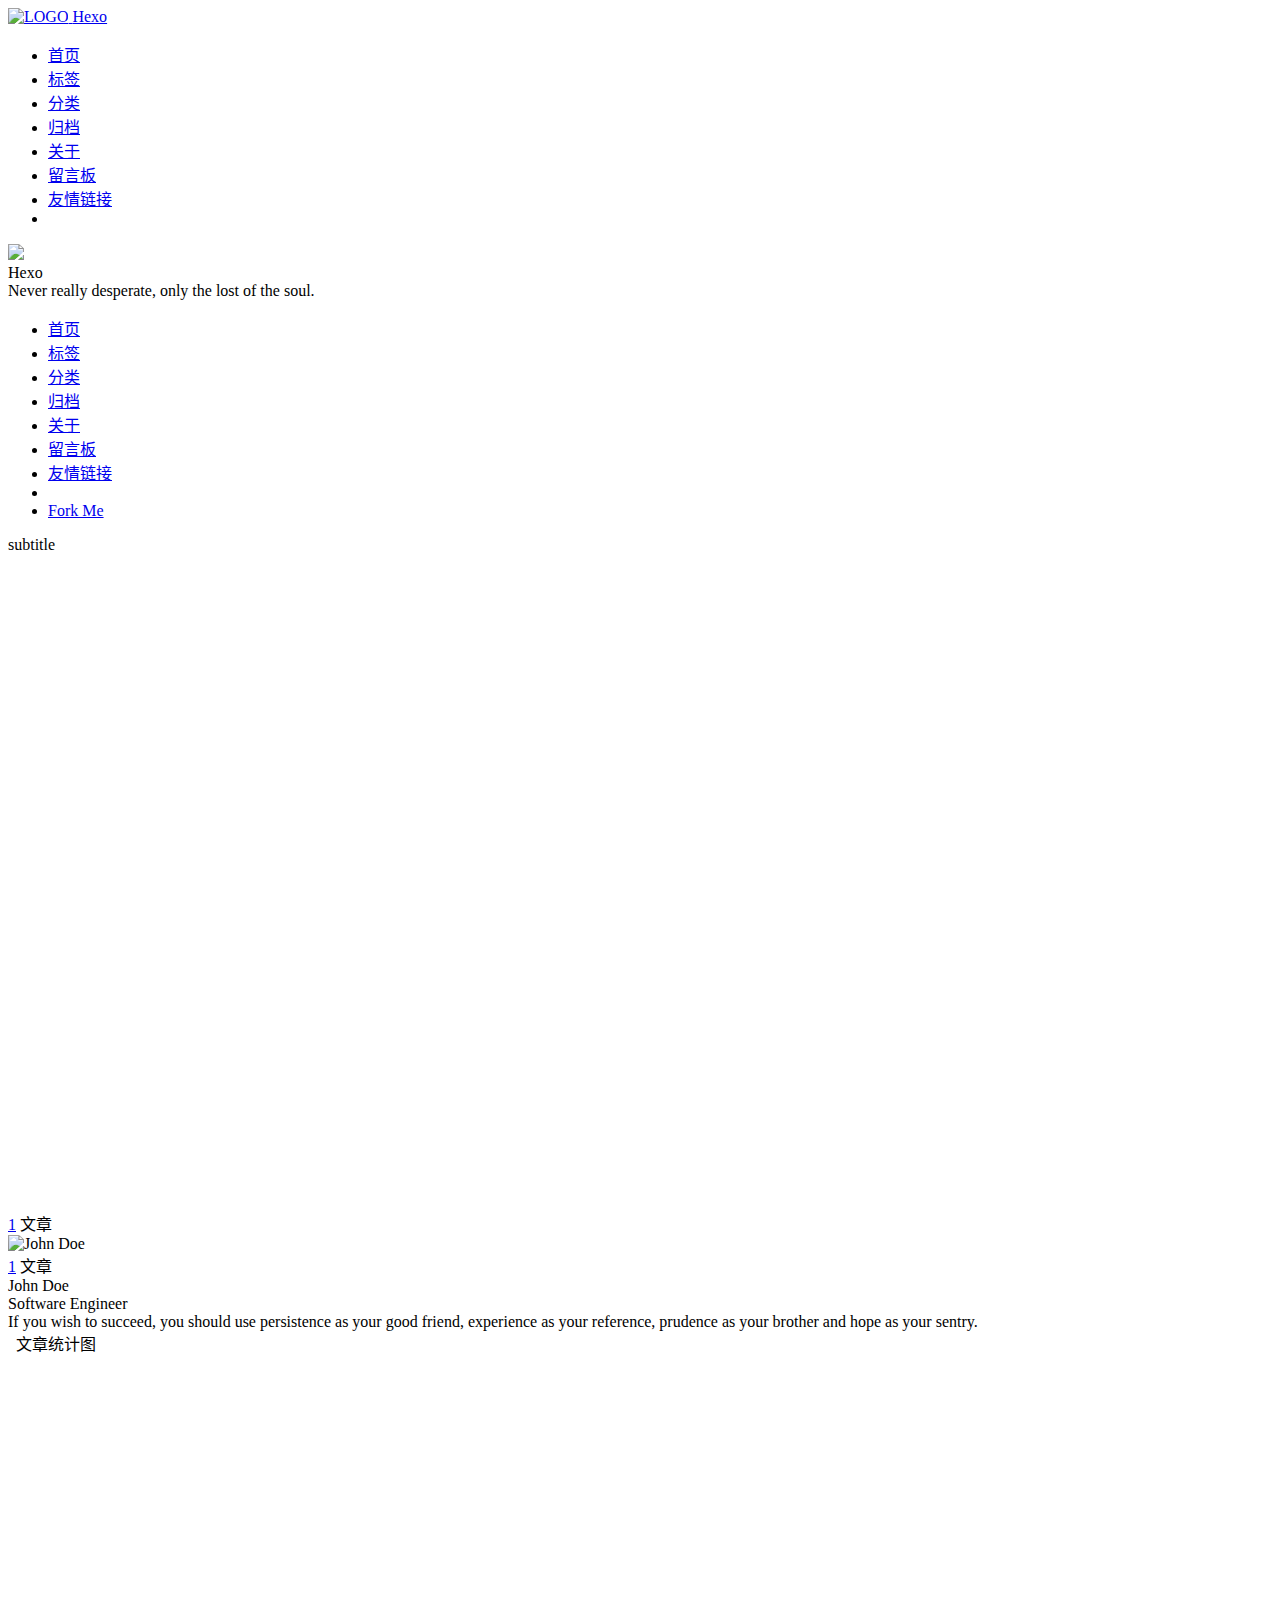
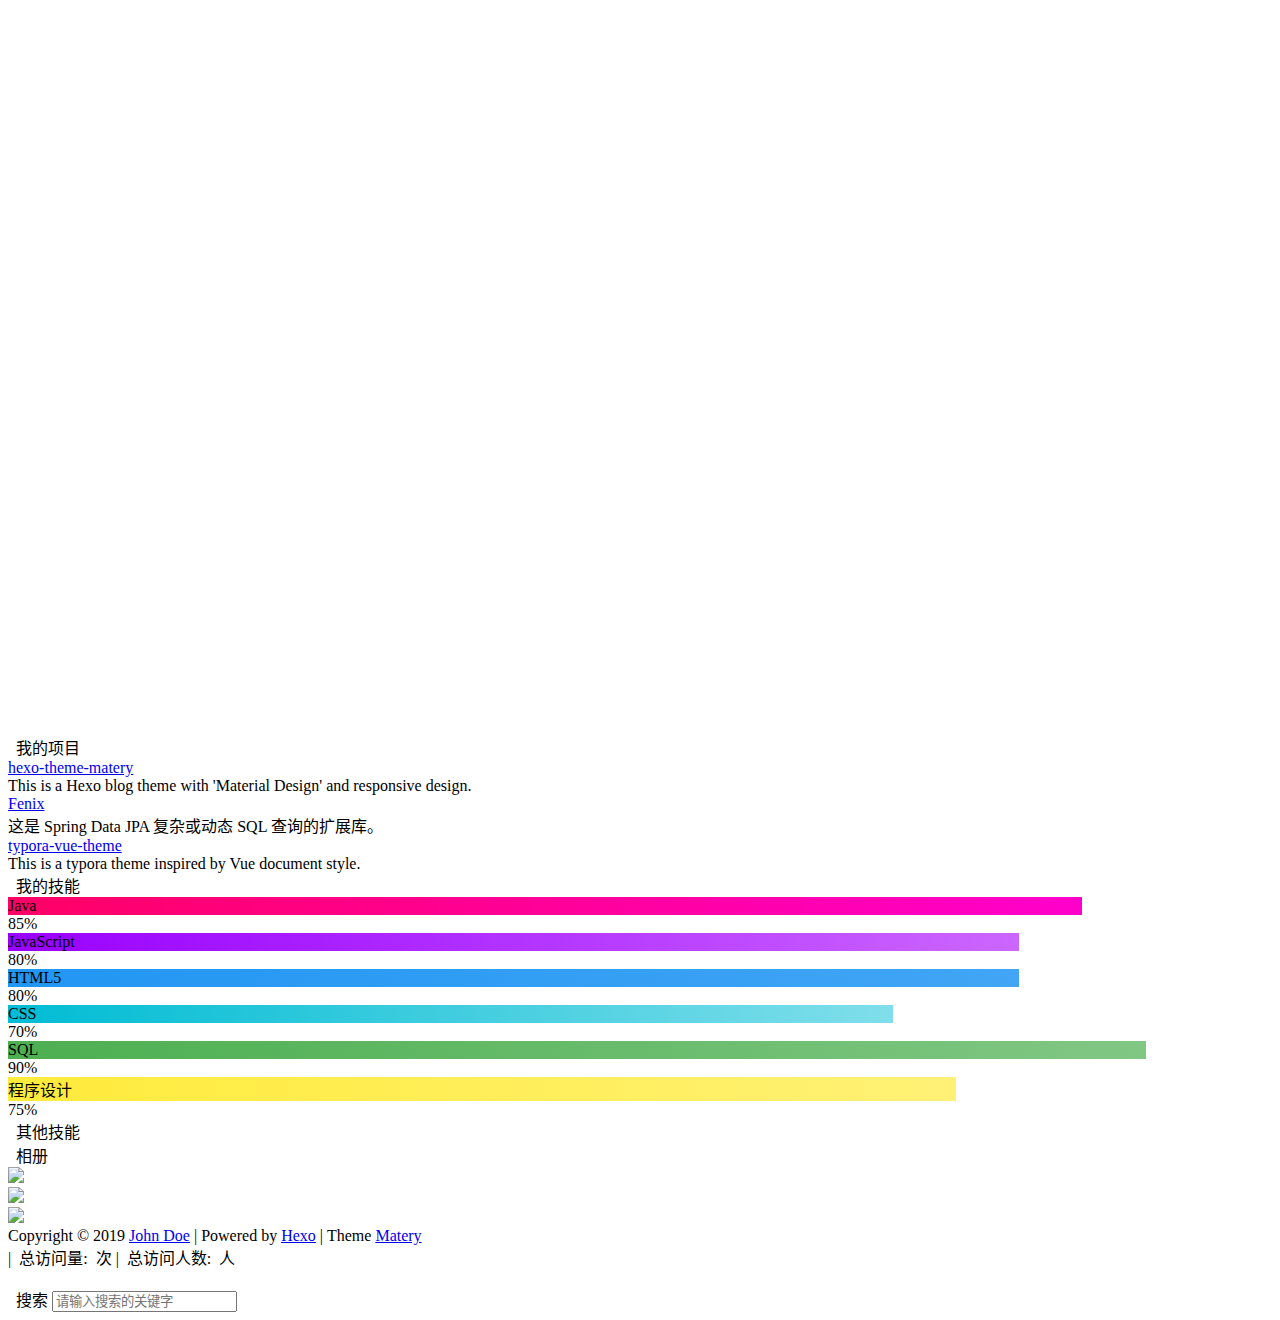
==== about/index.html @ 070dc9ac "站点更新:2020-08-10 20:47:43" ====
<!DOCTYPE HTML>
<html lang="zh-CN">


<head>
    <meta charset="utf-8">
    <meta name="keywords" content="关于, Hexo">
    <meta name="description" content="">
    <meta http-equiv="X-UA-Compatible" content="IE=edge">
    <meta name="viewport" content="width=device-width, initial-scale=1.0, user-scalable=no">
    <meta name="renderer" content="webkit|ie-stand|ie-comp">
    <meta name="mobile-web-app-capable" content="yes">
    <meta name="format-detection" content="telephone=no">
    <meta name="apple-mobile-web-app-capable" content="yes">
    <meta name="apple-mobile-web-app-status-bar-style" content="black-translucent">
    <!-- Global site tag (gtag.js) - Google Analytics -->


    <title>关于 | Hexo</title>
    <link rel="icon" type="image/png" href="/favicon.png">

    <link rel="stylesheet" type="text/css" href="/libs/awesome/css/all.css">
    <link rel="stylesheet" type="text/css" href="/libs/materialize/materialize.min.css">
    <link rel="stylesheet" type="text/css" href="/libs/aos/aos.css">
    <link rel="stylesheet" type="text/css" href="/libs/animate/animate.min.css">
    <link rel="stylesheet" type="text/css" href="/libs/lightGallery/css/lightgallery.min.css">
    <link rel="stylesheet" type="text/css" href="/css/matery.css">
    <link rel="stylesheet" type="text/css" href="/css/my.css">

    <script src="/libs/jquery/jquery.min.js"></script>

<meta name="generator" content="Hexo 5.0.0"></head>


<body>
    <header class="navbar-fixed">
    <nav id="headNav" class="bg-color nav-transparent">
        <div id="navContainer" class="nav-wrapper container">
            <div class="brand-logo">
                <a href="/" class="waves-effect waves-light">
                    
                    <img src="/medias/logo.png" class="logo-img" alt="LOGO">
                    
                    <span class="logo-span">Hexo</span>
                </a>
            </div>
            

<a href="#" data-target="mobile-nav" class="sidenav-trigger button-collapse"><i class="fas fa-bars"></i></a>
<ul class="right nav-menu">
  
  <li class="hide-on-med-and-down nav-item">
    
    <a href="/" class="waves-effect waves-light">
      
      <i class="fas fa-home" style="zoom: 0.6;"></i>
      
      <span>首页</span>
    </a>
    
  </li>
  
  <li class="hide-on-med-and-down nav-item">
    
    <a href="/tags" class="waves-effect waves-light">
      
      <i class="fas fa-tags" style="zoom: 0.6;"></i>
      
      <span>标签</span>
    </a>
    
  </li>
  
  <li class="hide-on-med-and-down nav-item">
    
    <a href="/categories" class="waves-effect waves-light">
      
      <i class="fas fa-bookmark" style="zoom: 0.6;"></i>
      
      <span>分类</span>
    </a>
    
  </li>
  
  <li class="hide-on-med-and-down nav-item">
    
    <a href="/archives" class="waves-effect waves-light">
      
      <i class="fas fa-archive" style="zoom: 0.6;"></i>
      
      <span>归档</span>
    </a>
    
  </li>
  
  <li class="hide-on-med-and-down nav-item">
    
    <a href="/about" class="waves-effect waves-light">
      
      <i class="fas fa-user-circle" style="zoom: 0.6;"></i>
      
      <span>关于</span>
    </a>
    
  </li>
  
  <li class="hide-on-med-and-down nav-item">
    
    <a href="/contact" class="waves-effect waves-light">
      
      <i class="fas fa-comments" style="zoom: 0.6;"></i>
      
      <span>留言板</span>
    </a>
    
  </li>
  
  <li class="hide-on-med-and-down nav-item">
    
    <a href="/friends" class="waves-effect waves-light">
      
      <i class="fas fa-address-book" style="zoom: 0.6;"></i>
      
      <span>友情链接</span>
    </a>
    
  </li>
  
  <li>
    <a href="#searchModal" class="modal-trigger waves-effect waves-light">
      <i id="searchIcon" class="fas fa-search" title="搜索" style="zoom: 0.85;"></i>
    </a>
  </li>
</ul>


<div id="mobile-nav" class="side-nav sidenav">

    <div class="mobile-head bg-color">
        
        <img src="/medias/logo.png" class="logo-img circle responsive-img">
        
        <div class="logo-name">Hexo</div>
        <div class="logo-desc">
            
            Never really desperate, only the lost of the soul.
            
        </div>
    </div>

    

    <ul class="menu-list mobile-menu-list">
        
        <li class="m-nav-item">
	  
		<a href="/" class="waves-effect waves-light">
			
			    <i class="fa-fw fas fa-home"></i>
			
			首页
		</a>
          
        </li>
        
        <li class="m-nav-item">
	  
		<a href="/tags" class="waves-effect waves-light">
			
			    <i class="fa-fw fas fa-tags"></i>
			
			标签
		</a>
          
        </li>
        
        <li class="m-nav-item">
	  
		<a href="/categories" class="waves-effect waves-light">
			
			    <i class="fa-fw fas fa-bookmark"></i>
			
			分类
		</a>
          
        </li>
        
        <li class="m-nav-item">
	  
		<a href="/archives" class="waves-effect waves-light">
			
			    <i class="fa-fw fas fa-archive"></i>
			
			归档
		</a>
          
        </li>
        
        <li class="m-nav-item">
	  
		<a href="/about" class="waves-effect waves-light">
			
			    <i class="fa-fw fas fa-user-circle"></i>
			
			关于
		</a>
          
        </li>
        
        <li class="m-nav-item">
	  
		<a href="/contact" class="waves-effect waves-light">
			
			    <i class="fa-fw fas fa-comments"></i>
			
			留言板
		</a>
          
        </li>
        
        <li class="m-nav-item">
	  
		<a href="/friends" class="waves-effect waves-light">
			
			    <i class="fa-fw fas fa-address-book"></i>
			
			友情链接
		</a>
          
        </li>
        
        
        <li><div class="divider"></div></li>
        <li>
            <a href="https://github.com/blinkfox/hexo-theme-matery" class="waves-effect waves-light" target="_blank">
                <i class="fab fa-github-square fa-fw"></i>Fork Me
            </a>
        </li>
        
    </ul>
</div>


        </div>

        
            <style>
    .nav-transparent .github-corner {
        display: none !important;
    }

    .github-corner {
        position: absolute;
        z-index: 10;
        top: 0;
        right: 0;
        border: 0;
        transform: scale(1.1);
    }

    .github-corner svg {
        color: #0f9d58;
        fill: #fff;
        height: 64px;
        width: 64px;
    }

    .github-corner:hover .octo-arm {
        animation: a 0.56s ease-in-out;
    }

    .github-corner .octo-arm {
        animation: none;
    }

    @keyframes a {
        0%,
        to {
            transform: rotate(0);
        }
        20%,
        60% {
            transform: rotate(-25deg);
        }
        40%,
        80% {
            transform: rotate(10deg);
        }
    }
</style>

<a href="https://github.com/blinkfox/hexo-theme-matery" class="github-corner tooltipped hide-on-med-and-down" target="_blank"
   data-tooltip="Fork Me" data-position="left" data-delay="50">
    <svg viewBox="0 0 250 250" aria-hidden="true">
        <path d="M0,0 L115,115 L130,115 L142,142 L250,250 L250,0 Z"></path>
        <path d="M128.3,109.0 C113.8,99.7 119.0,89.6 119.0,89.6 C122.0,82.7 120.5,78.6 120.5,78.6 C119.2,72.0 123.4,76.3 123.4,76.3 C127.3,80.9 125.5,87.3 125.5,87.3 C122.9,97.6 130.6,101.9 134.4,103.2"
              fill="currentColor" style="transform-origin: 130px 106px;" class="octo-arm"></path>
        <path d="M115.0,115.0 C114.9,115.1 118.7,116.5 119.8,115.4 L133.7,101.6 C136.9,99.2 139.9,98.4 142.2,98.6 C133.8,88.0 127.5,74.4 143.8,58.0 C148.5,53.4 154.0,51.2 159.7,51.0 C160.3,49.4 163.2,43.6 171.4,40.1 C171.4,40.1 176.1,42.5 178.8,56.2 C183.1,58.6 187.2,61.8 190.9,65.4 C194.5,69.0 197.7,73.2 200.1,77.6 C213.8,80.2 216.3,84.9 216.3,84.9 C212.7,93.1 206.9,96.0 205.4,96.6 C205.1,102.4 203.0,107.8 198.3,112.5 C181.9,128.9 168.3,122.5 157.7,114.1 C157.9,116.9 156.7,120.9 152.7,124.9 L141.0,136.5 C139.8,137.7 141.6,141.9 141.8,141.8 Z"
              fill="currentColor" class="octo-body"></path>
    </svg>
</a>
        
    </nav>

</header>

    <style type="text/css">
    /* don't remove. */
    .about-cover {
        height: 75vh;
    }
</style>

<div class="bg-cover pd-header about-cover">
    <div class="container">
    <div class="row">
    <div class="col s10 offset-s1 m8 offset-m2 l8 offset-l2">
        <div class="brand">
            <div class="title center-align">
                
                    subtitle
                
            </div>

            <div class="description center-align">
                
                <span id="subtitle"></span>
                <script src="https://cdn.jsdelivr.net/npm/typed.js@2.0.11"></script>
                <script>
                    var typed = new Typed("#subtitle", {
                        strings: ['从来没有真正的绝境, 只有心灵的迷途','Never really desperate, only the lost of the soul'],
                        startDelay: 300,
                        typeSpeed: 100,
                        loop: true,
                        backSpeed: 50,
                        showCursor: true
                    });
                </script>
                
            </div>
        </div>
    </div>
</div>


<script>
    // 每天切换 banner 图.  Switch banner image every day.
    var bannerUrl = "/medias/banner/" + new Date().getDay() + '.jpg';
    $('.bg-cover').css('background-image', 'url(' + bannerUrl + ')');
</script>


    </div>
</div>

<main class="content">

    <div id="aboutme" class="container about-container">
        <div class="card">
            <div class="card-content">
                <div class="row">
                    <div class="post-statis col l4 hide-on-med-and-down" data-aos="zoom-in-right">
                        
<div class="statis">
    <span class="count"><a href="/">1</a></span>
    <span class="name">文章</span>
</div>






                    </div>
                    <div class="col s12 m12 l4">
                        <div class="profile center-align">
                            <div class="avatar">
                                <img src="/medias/avatar.jpg" alt="John Doe"
                                     class="circle responsive-img avatar-img">
                            </div>
                            <div class="author">
                                <div class="post-statis hide-on-large-only" data-aos="zoom-in-right">
                                    
<div class="statis">
    <span class="count"><a href="/">1</a></span>
    <span class="name">文章</span>
</div>






                                </div>
                                <div class="title">John Doe</div>
                                <div class="career">Software Engineer</div>
                                <div class="social-link hide-on-large-only" data-aos="zoom-in-left">
                                    
    <a href="https://github.com/blinkfox" class="tooltipped" target="_blank" data-tooltip="访问我的GitHub" data-position="top" data-delay="50">
        <i class="fab fa-github"></i>
    </a>



    <a href="mailto:1181062873@qq.com" class="tooltipped" target="_blank" data-tooltip="邮件联系我" data-position="top" data-delay="50">
        <i class="fas fa-envelope-open"></i>
    </a>







    <a href="tencent://AddContact/?fromId=50&fromSubId=1&subcmd=all&uin=1181062873" class="tooltipped" target="_blank" data-tooltip="QQ联系我: 1181062873" data-position="top" data-delay="50">
        <i class="fab fa-qq"></i>
    </a>







    <a href="/atom.xml" class="tooltipped" target="_blank" data-tooltip="RSS 订阅" data-position="top" data-delay="50">
        <i class="fas fa-rss"></i>
    </a>


                                </div>
                            </div>
                        </div>
                    </div>
                    <div class="col l4 hide-on-med-and-down" data-aos="zoom-in-left">
                        <div class="social-link">
                            
    <a href="https://github.com/blinkfox" class="tooltipped" target="_blank" data-tooltip="访问我的GitHub" data-position="top" data-delay="50">
        <i class="fab fa-github"></i>
    </a>



    <a href="mailto:1181062873@qq.com" class="tooltipped" target="_blank" data-tooltip="邮件联系我" data-position="top" data-delay="50">
        <i class="fas fa-envelope-open"></i>
    </a>







    <a href="tencent://AddContact/?fromId=50&fromSubId=1&subcmd=all&uin=1181062873" class="tooltipped" target="_blank" data-tooltip="QQ联系我: 1181062873" data-position="top" data-delay="50">
        <i class="fab fa-qq"></i>
    </a>







    <a href="/atom.xml" class="tooltipped" target="_blank" data-tooltip="RSS 订阅" data-position="top" data-delay="50">
        <i class="fas fa-rss"></i>
    </a>


                        </div>
                    </div>
                </div>

                <div class="introduction center-align" data-aos="fade-up">If you wish to succeed, you should use persistence as your good friend, experience as your reference, prudence as your brother and hope as your sentry.</div>

                <style type="text/css">
    #posts-chart,
    #categories-chart,
    #tags-chart {
        width: 100%;
        height: 300px;
        margin: 0.5rem auto;
        padding: 0.5rem;
    }
</style>

<div id="postCharts" class="post-charts">
    <div class="title center-align" data-aos="zoom-in-up">
        <i class="far fa-bar-chart"></i>&nbsp;&nbsp;文章统计图
    </div>
    <div class="row">
        <div class="chart col s12 m6 l4" data-aos="zoom-in-up">
            <div id="posts-chart"></div>
        </div>

        <div class="chart col s12 m6 l4" data-aos="zoom-in-up">
            <div id="categories-chart"></div>
        </div>

        <div class="chart col s12 m6 l4" data-aos="zoom-in-up">
            <div id="tags-chart"></div>
        </div>
    </div>
</div>

<script type="text/javascript" src="/libs/echarts/echarts.min.js"></script>
<script>
    let postsChart = echarts.init(document.getElementById('posts-chart'));
    let categoriesChart = echarts.init(document.getElementById('categories-chart'));
    let tagsChart = echarts.init(document.getElementById('tags-chart'));

    

    let postsOption = {
        title: {
            text: '文章发布统计图',
            top: -5,
            x: 'center'
        },
        tooltip: {
            trigger: 'axis'
        },
        xAxis: {
            type: 'category',
            data: ["2019-08","2019-09","2019-10","2019-11","2019-12","2020-01","2020-02","2020-03","2020-04","2020-05","2020-06","2020-07","2020-08"]
        },
        yAxis: {
            type: 'value',
        },
        series: [
            {
                name: '文章篇数',
                type: 'line',
                color: ['#6772e5'],
                data: [0,0,0,0,0,0,0,0,0,0,0,0,1],
                markPoint: {
                    symbolSize: 45,
                    color: ['#fa755a','#3ecf8e','#82d3f4'],
                    data: [{
                        type: 'max',
                        itemStyle: {color: ['#3ecf8e']},
                        name: '最大值'
                    }, {
                        type: 'min',
                        itemStyle: {color: ['#fa755a']},
                        name: '最小值'
                    }]
                },
                markLine: {
                    itemStyle: {color: ['#ab47bc']},
                    data: [
                        {type: 'average', name: '平均值'}
                    ]
                }
            }
        ]
    };

    

    let categoriesOption = {
        title: {
            text: '文章分类统计图',
            top: -4,
            x: 'center'
        },
        tooltip: {
            trigger: 'item',
            formatter: "{a} <br/>{b} : {c} ({d}%)"
        },
        series: [
            {
                name: '分类',
                type: 'pie',
                radius: '50%',
                color: ['#6772e5', '#ff9e0f', '#fa755a', '#3ecf8e', '#82d3f4', '#ab47bc', '#525f7f', '#f51c47', '#26A69A'],
                data: [],
                itemStyle: {
                    emphasis: {
                        shadowBlur: 10,
                        shadowOffsetX: 0,
                        shadowColor: 'rgba(0, 0, 0, 0.5)'
                    }
                }
            }
        ]
    };

    

    let tagsOption = {
        title: {
            text: 'TOP10 标签统计图',
            top: -5,
            x: 'center'
        },
        tooltip: {},
        xAxis: [
            {
                type: 'category',
                data: []
            }
        ],
        yAxis: [
            {
                type: 'value'
            }
        ],
        series: [
            {
                type: 'bar',
                color: ['#82d3f4'],
                barWidth : 18,
                data: [],
                markPoint: {
                    symbolSize: 45,
                    data: [{
                        type: 'max',
                        itemStyle: {color: ['#3ecf8e']},
                        name: '最大值'
                    }, {
                        type: 'min',
                        itemStyle: {color: ['#fa755a']},
                        name: '最小值'
                    }],
                },
                markLine: {
                    itemStyle: {color: ['#ab47bc']},
                    data: [
                        {type: 'average', name: '平均值'}
                    ]
                }
            }
        ]
    };

    // render the charts
    postsChart.setOption(postsOption);
    categoriesChart.setOption(categoriesOption);
    tagsChart.setOption(tagsOption);
</script>


                
                
<div class="my-projects">
    <div class="title center-align" data-aos="zoom-in-up">
        <i class="fas fa-gift"></i>&nbsp;&nbsp;我的项目
    </div>
    <div class="row">
        
        
        <div class="col s12 m6 l4" data-aos="fade-up">
            <div class="info center-align">
                <a href="http://github.com/blinkfox/hexo-theme-matery" class="icon"
                   style="background: linear-gradient(to bottom right, #66BB6A 0%, #81C784 100%)" target="_blank">
                    <i class="fas fa-file-alt"></i>
                </a>
                <div class="info-title">
                    <a href="http://github.com/blinkfox/hexo-theme-matery" target="_blank">hexo-theme-matery</a>
                </div>
                <div class="info-desc">This is a Hexo blog theme with &#39;Material Design&#39; and responsive design.</div>
            </div>
        </div>
        
        <div class="col s12 m6 l4" data-aos="fade-up">
            <div class="info center-align">
                <a href="https://github.com/blinkfox/fenix" class="icon"
                   style="background: linear-gradient(to bottom right, #F06292 0%, #EF5350 100%)" target="_blank">
                    <i class="fas fa-database"></i>
                </a>
                <div class="info-title">
                    <a href="https://github.com/blinkfox/fenix" target="_blank">Fenix</a>
                </div>
                <div class="info-desc">这是 Spring Data JPA 复杂或动态 SQL 查询的扩展库。</div>
            </div>
        </div>
        
        <div class="col s12 m6 l4" data-aos="fade-up">
            <div class="info center-align">
                <a href="https://github.com/blinkfox/typora-vue-theme" class="icon"
                   style="background: linear-gradient(to bottom right, #29B6F6 0%, #1E88E5 100%)" target="_blank">
                    <i class="fas fa-file-alt"></i>
                </a>
                <div class="info-title">
                    <a href="https://github.com/blinkfox/typora-vue-theme" target="_blank">typora-vue-theme</a>
                </div>
                <div class="info-desc">This is a typora theme inspired by Vue document style.</div>
            </div>
        </div>
        
        
    </div>
</div>

                

                
                
<div class="my-skills">
    <div class="title center-align" data-aos="zoom-in-up">
        <i class="fas fa-wrench"></i>&nbsp;&nbsp;我的技能
    </div>
    <div class="row">
        
        
        
        <div class="col s12 m6 l6" data-aos="fade-up">
            <div class="skillbar">
                <div class="skillbar-title"
                     style="background: linear-gradient(to right, #FF0066 0%, #FF00CC 100%); width: 85%">
                    <span>Java</span>
                </div>
                <div class="skill-bar-percent">85%</div>
            </div>
        </div>
        
        
        <div class="col s12 m6 l6" data-aos="fade-up">
            <div class="skillbar">
                <div class="skillbar-title"
                     style="background: linear-gradient(to right, #9900FF 0%, #CC66FF 100%); width: 80%">
                    <span>JavaScript</span>
                </div>
                <div class="skill-bar-percent">80%</div>
            </div>
        </div>
        
        
        <div class="col s12 m6 l6" data-aos="fade-up">
            <div class="skillbar">
                <div class="skillbar-title"
                     style="background: linear-gradient(to right, #2196F3 0%, #42A5F5 100%); width: 80%">
                    <span>HTML5</span>
                </div>
                <div class="skill-bar-percent">80%</div>
            </div>
        </div>
        
        
        <div class="col s12 m6 l6" data-aos="fade-up">
            <div class="skillbar">
                <div class="skillbar-title"
                     style="background: linear-gradient(to right, #00BCD4 0%, #80DEEA 100%); width: 70%">
                    <span>CSS</span>
                </div>
                <div class="skill-bar-percent">70%</div>
            </div>
        </div>
        
        
        <div class="col s12 m6 l6" data-aos="fade-up">
            <div class="skillbar">
                <div class="skillbar-title"
                     style="background: linear-gradient(to right, #4CAF50 0%, #81C784 100%); width: 90%">
                    <span>SQL</span>
                </div>
                <div class="skill-bar-percent">90%</div>
            </div>
        </div>
        
        
        <div class="col s12 m6 l6" data-aos="fade-up">
            <div class="skillbar">
                <div class="skillbar-title"
                     style="background: linear-gradient(to right, #FFEB3B 0%, #FFF176 100%); width: 75%">
                    <span>程序设计</span>
                </div>
                <div class="skill-bar-percent">75%</div>
            </div>
        </div>
        
        
    </div>

    

    
    <div class="other-skills chip-container" data-aos="zoom-in-up">
        <div class="sub-title center-align"><i class="fa fa-book"></i>&nbsp;&nbsp;其他技能</div>
        <div class="tag-chips center-align">
            
        </div>
    </div>
    

</div>

                

                
                
<div id="myGallery" class="my-gallery">
    <div class="title center-align" data-aos="zoom-in-up">
        <i class="far fa-image"></i>&nbsp;&nbsp;相册
    </div>
    <div class="row">
        
        
        <div class="photo col s12 m6 l4" data-aos="fade-up">
            <div class="img-item" data-src="/medias/featureimages/0.jpg">
                <img src="/medias/featureimages/0.jpg" class="responsive-img">
            </div>
        </div>
        
        <div class="photo col s12 m6 l4" data-aos="fade-up">
            <div class="img-item" data-src="/medias/featureimages/1.jpg">
                <img src="/medias/featureimages/1.jpg" class="responsive-img">
            </div>
        </div>
        
        <div class="photo col s12 m6 l4" data-aos="fade-up">
            <div class="img-item" data-src="/medias/featureimages/2.jpg">
                <img src="/medias/featureimages/2.jpg" class="responsive-img">
            </div>
        </div>
        
        
    </div>
</div>

<script>
    $(function () {
        let animateClass = 'animated pulse';
        $('#myGallery .photo').hover(function () {
            $(this).addClass(animateClass);
        }, function () {
            $(this).removeClass(animateClass);
        });
    });
</script>

                

            </div>
        </div>
    </div>
</main>


    <footer class="page-footer bg-color">
    
        <link rel="stylesheet" href="/libs/aplayer/APlayer.min.css">
<style>
    .aplayer .aplayer-lrc p {
        
        display: none;
        
        font-size: 12px;
        font-weight: 700;
        line-height: 16px !important;
    }

    .aplayer .aplayer-lrc p.aplayer-lrc-current {
        
        display: none;
        
        font-size: 15px;
        color: #42b983;
    }

    
    .aplayer.aplayer-fixed.aplayer-narrow .aplayer-body {
        left: -66px !important;
    }

    .aplayer.aplayer-fixed.aplayer-narrow .aplayer-body:hover {
        left: 0px !important;
    }

    
</style>
<div class="">
    
    <div class="row">
        <meting-js class="col l8 offset-l2 m10 offset-m1 s12"
                   server="netease"
                   type="playlist"
                   id="503838841"
                   fixed='true'
                   autoplay='false'
                   theme='#42b983'
                   loop='all'
                   order='random'
                   preload='auto'
                   volume='0.7'
                   list-folded='true'
        >
        </meting-js>
    </div>
</div>

<script src="/libs/aplayer/APlayer.min.js"></script>
<script src="https://cdn.jsdelivr.net/npm/meting@2/dist/Meting.min.js"></script>

    
    <div class="container row center-align" style="margin-bottom: 0px !important;">
        <div class="col s12 m8 l8 copy-right">
            Copyright&nbsp;&copy;
            <span id="year">2019</span>
            <a href="/about" target="_blank">John Doe</a>
            |&nbsp;Powered by&nbsp;<a href="https://hexo.io/" target="_blank">Hexo</a>
            |&nbsp;Theme&nbsp;<a href="https://github.com/blinkfox/hexo-theme-matery" target="_blank">Matery</a>
            <br>
            
            
            
            
            
            
            <span id="busuanzi_container_site_pv">
                |&nbsp;<i class="far fa-eye"></i>&nbsp;总访问量:&nbsp;<span id="busuanzi_value_site_pv"
                    class="white-color"></span>&nbsp;次
            </span>
            
            
            <span id="busuanzi_container_site_uv">
                |&nbsp;<i class="fas fa-users"></i>&nbsp;总访问人数:&nbsp;<span id="busuanzi_value_site_uv"
                    class="white-color"></span>&nbsp;人
            </span>
            
            <br>
            
            <br>
            
        </div>
        <div class="col s12 m4 l4 social-link social-statis">
    <a href="https://github.com/blinkfox" class="tooltipped" target="_blank" data-tooltip="访问我的GitHub" data-position="top" data-delay="50">
        <i class="fab fa-github"></i>
    </a>



    <a href="mailto:1181062873@qq.com" class="tooltipped" target="_blank" data-tooltip="邮件联系我" data-position="top" data-delay="50">
        <i class="fas fa-envelope-open"></i>
    </a>







    <a href="tencent://AddContact/?fromId=50&fromSubId=1&subcmd=all&uin=1181062873" class="tooltipped" target="_blank" data-tooltip="QQ联系我: 1181062873" data-position="top" data-delay="50">
        <i class="fab fa-qq"></i>
    </a>







    <a href="/atom.xml" class="tooltipped" target="_blank" data-tooltip="RSS 订阅" data-position="top" data-delay="50">
        <i class="fas fa-rss"></i>
    </a>

</div>
    </div>
</footer>

<div class="progress-bar"></div>


    <!-- 搜索遮罩框 -->
<div id="searchModal" class="modal">
    <div class="modal-content">
        <div class="search-header">
            <span class="title"><i class="fas fa-search"></i>&nbsp;&nbsp;搜索</span>
            <input type="search" id="searchInput" name="s" placeholder="请输入搜索的关键字"
                   class="search-input">
        </div>
        <div id="searchResult"></div>
    </div>
</div>

<script src="/js/search.js"></script>
<script type="text/javascript">
$(function () {
    searchFunc("/search.xml", 'searchInput', 'searchResult');
});
</script>

    <!-- 回到顶部按钮 -->
<div id="backTop" class="top-scroll">
    <a class="btn-floating btn-large waves-effect waves-light" href="#!">
        <i class="fas fa-arrow-up"></i>
    </a>
</div>


    <script src="/libs/materialize/materialize.min.js"></script>
    <script src="/libs/masonry/masonry.pkgd.min.js"></script>
    <script src="/libs/aos/aos.js"></script>
    <script src="/libs/scrollprogress/scrollProgress.min.js"></script>
    <script src="/libs/lightGallery/js/lightgallery-all.min.js"></script>
    <script src="/js/matery.js"></script>

    <!-- Baidu Analytics -->

    <!-- Baidu Push -->

<script>
    (function () {
        var bp = document.createElement('script');
        var curProtocol = window.location.protocol.split(':')[0];
        if (curProtocol === 'https') {
            bp.src = 'https://zz.bdstatic.com/linksubmit/push.js';
        } else {
            bp.src = 'http://push.zhanzhang.baidu.com/push.js';
        }
        var s = document.getElementsByTagName("script")[0];
        s.parentNode.insertBefore(bp, s);
    })();
</script>

    
    <script src="/libs/others/clicklove.js" async="async"></script>
    
    
    <script async src="/libs/others/busuanzi.pure.mini.js"></script>
    

    

    

    

    

    

    
    <script src="/libs/instantpage/instantpage.js" type="module"></script>
    

</body>

</html>
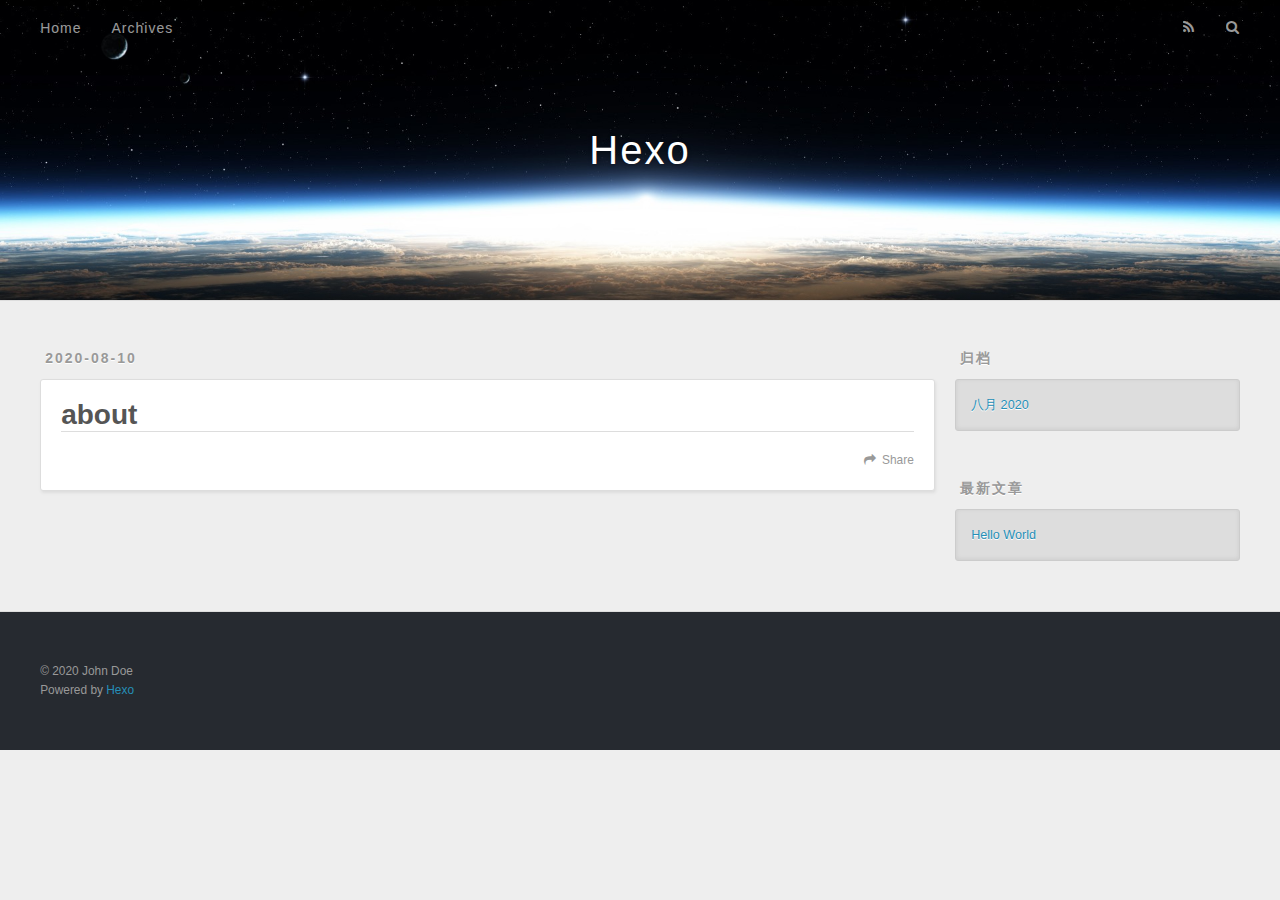
==== commit 028e38c3: "站点更新:2020-08-10 21:16:18" ====
--- a/about/index.html
+++ b/about/index.html
@@ -1,1038 +1,181 @@
-<!DOCTYPE HTML>
-<html lang="zh-CN">
+<!DOCTYPE html>
+<html>
+<head>
+  <meta charset="utf-8">
+  
 
-
-<head>
-    <meta charset="utf-8">
-    <meta name="keywords" content="关于, Hexo">
-    <meta name="description" content="">
-    <meta http-equiv="X-UA-Compatible" content="IE=edge">
-    <meta name="viewport" content="width=device-width, initial-scale=1.0, user-scalable=no">
-    <meta name="renderer" content="webkit|ie-stand|ie-comp">
-    <meta name="mobile-web-app-capable" content="yes">
-    <meta name="format-detection" content="telephone=no">
-    <meta name="apple-mobile-web-app-capable" content="yes">
-    <meta name="apple-mobile-web-app-status-bar-style" content="black-translucent">
-    <!-- Global site tag (gtag.js) - Google Analytics -->
-
-
-    <title>关于 | Hexo</title>
-    <link rel="icon" type="image/png" href="/favicon.png">
-
-    <link rel="stylesheet" type="text/css" href="/libs/awesome/css/all.css">
-    <link rel="stylesheet" type="text/css" href="/libs/materialize/materialize.min.css">
-    <link rel="stylesheet" type="text/css" href="/libs/aos/aos.css">
-    <link rel="stylesheet" type="text/css" href="/libs/animate/animate.min.css">
-    <link rel="stylesheet" type="text/css" href="/libs/lightGallery/css/lightgallery.min.css">
-    <link rel="stylesheet" type="text/css" href="/css/matery.css">
-    <link rel="stylesheet" type="text/css" href="/css/my.css">
-
-    <script src="/libs/jquery/jquery.min.js"></script>
+  
+  <title>about | Hexo</title>
+  <meta name="viewport" content="width=device-width, initial-scale=1, maximum-scale=1">
+  <meta property="og:type" content="website">
+<meta property="og:title" content="about">
+<meta property="og:url" content="http://daxiongai.github.io/about/index.html">
+<meta property="og:site_name" content="Hexo">
+<meta property="og:locale" content="zh_CN">
+<meta property="article:published_time" content="2020-08-10T12:46:50.000Z">
+<meta property="article:modified_time" content="2020-08-10T12:47:25.259Z">
+<meta property="article:author" content="John Doe">
+<meta name="twitter:card" content="summary">
+  
+    <link rel="alternate" href="/atom.xml" title="Hexo" type="application/atom+xml">
+  
+  
+    <link rel="icon" href="/favicon.png">
+  
+  
+    <link href="//fonts.googleapis.com/css?family=Source+Code+Pro" rel="stylesheet" type="text/css">
+  
+  
+<link rel="stylesheet" href="/css/style.css">
 
 <meta name="generator" content="Hexo 5.0.0"></head>
 
+<body>
+  <div id="container">
+    <div id="wrap">
+      <header id="header">
+  <div id="banner"></div>
+  <div id="header-outer" class="outer">
+    <div id="header-title" class="inner">
+      <h1 id="logo-wrap">
+        <a href="/" id="logo">Hexo</a>
+      </h1>
+      
+    </div>
+    <div id="header-inner" class="inner">
+      <nav id="main-nav">
+        <a id="main-nav-toggle" class="nav-icon"></a>
+        
+          <a class="main-nav-link" href="/">Home</a>
+        
+          <a class="main-nav-link" href="/archives">Archives</a>
+        
+      </nav>
+      <nav id="sub-nav">
+        
+          <a id="nav-rss-link" class="nav-icon" href="/atom.xml" title="RSS Feed"></a>
+        
+        <a id="nav-search-btn" class="nav-icon" title="搜索"></a>
+      </nav>
+      <div id="search-form-wrap">
+        <form action="//google.com/search" method="get" accept-charset="UTF-8" class="search-form"><input type="search" name="q" class="search-form-input" placeholder="Search"><button type="submit" class="search-form-submit">&#xF002;</button><input type="hidden" name="sitesearch" value="http://daxiongai.github.io"></form>
+      </div>
+    </div>
+  </div>
+</header>
+      <div class="outer">
+        <section id="main"><article id="about-" class="article article-type-about" itemscope itemprop="blogPost">
+  <div class="article-meta">
+    <a href="/about/index.html" class="article-date">
+  <time datetime="2020-08-10T12:46:50.000Z" itemprop="datePublished">2020-08-10</time>
+</a>
+    
+  </div>
+  <div class="article-inner">
+    
+    
+      <header class="article-header">
+        
+  
+    <h1 class="article-title" itemprop="name">
+      about
+    </h1>
+  
 
-<body>
-    <header class="navbar-fixed">
-    <nav id="headNav" class="bg-color nav-transparent">
-        <div id="navContainer" class="nav-wrapper container">
-            <div class="brand-logo">
-                <a href="/" class="waves-effect waves-light">
-                    
-                    <img src="/medias/logo.png" class="logo-img" alt="LOGO">
-                    
-                    <span class="logo-span">Hexo</span>
-                </a>
-            </div>
-            
+      </header>
+    
+    <div class="article-entry" itemprop="articleBody">
+      
+        
+      
+    </div>
+    <footer class="article-footer">
+      <a data-url="http://daxiongai.github.io/about/index.html" data-id="ckdojhonn00033auccm6o49zo" class="article-share-link">Share</a>
+      
+      
+    </footer>
+  </div>
+  
+    
+  
+</article>
 
-<a href="#" data-target="mobile-nav" class="sidenav-trigger button-collapse"><i class="fas fa-bars"></i></a>
-<ul class="right nav-menu">
+</section>
+        
+          <aside id="sidebar">
   
-  <li class="hide-on-med-and-down nav-item">
     
-    <a href="/" class="waves-effect waves-light">
-      
-      <i class="fas fa-home" style="zoom: 0.6;"></i>
-      
-      <span>首页</span>
-    </a>
+
+  
     
-  </li>
+
   
-  <li class="hide-on-med-and-down nav-item">
     
-    <a href="/tags" class="waves-effect waves-light">
-      
-      <i class="fas fa-tags" style="zoom: 0.6;"></i>
-      
-      <span>标签</span>
-    </a>
+  
     
-  </li>
-  
-  <li class="hide-on-med-and-down nav-item">
-    
-    <a href="/categories" class="waves-effect waves-light">
-      
-      <i class="fas fa-bookmark" style="zoom: 0.6;"></i>
-      
-      <span>分类</span>
-    </a>
-    
-  </li>
-  
-  <li class="hide-on-med-and-down nav-item">
-    
-    <a href="/archives" class="waves-effect waves-light">
-      
-      <i class="fas fa-archive" style="zoom: 0.6;"></i>
-      
-      <span>归档</span>
-    </a>
-    
-  </li>
-  
-  <li class="hide-on-med-and-down nav-item">
-    
-    <a href="/about" class="waves-effect waves-light">
-      
-      <i class="fas fa-user-circle" style="zoom: 0.6;"></i>
-      
-      <span>关于</span>
-    </a>
-    
-  </li>
-  
-  <li class="hide-on-med-and-down nav-item">
-    
-    <a href="/contact" class="waves-effect waves-light">
-      
-      <i class="fas fa-comments" style="zoom: 0.6;"></i>
-      
-      <span>留言板</span>
-    </a>
-    
-  </li>
-  
-  <li class="hide-on-med-and-down nav-item">
-    
-    <a href="/friends" class="waves-effect waves-light">
-      
-      <i class="fas fa-address-book" style="zoom: 0.6;"></i>
-      
-      <span>友情链接</span>
-    </a>
-    
-  </li>
-  
-  <li>
-    <a href="#searchModal" class="modal-trigger waves-effect waves-light">
-      <i id="searchIcon" class="fas fa-search" title="搜索" style="zoom: 0.85;"></i>
-    </a>
-  </li>
-</ul>
+  <div class="widget-wrap">
+    <h3 class="widget-title">归档</h3>
+    <div class="widget">
+      <ul class="archive-list"><li class="archive-list-item"><a class="archive-list-link" href="/archives/2020/08/">八月 2020</a></li></ul>
+    </div>
+  </div>
 
 
-<div id="mobile-nav" class="side-nav sidenav">
+  
+    
+  <div class="widget-wrap">
+    <h3 class="widget-title">最新文章</h3>
+    <div class="widget">
+      <ul>
+        
+          <li>
+            <a href="/2020/08/07/hello-world/">Hello World</a>
+          </li>
+        
+      </ul>
+    </div>
+  </div>
 
-    <div class="mobile-head bg-color">
+  
+</aside>
         
-        <img src="/medias/logo.png" class="logo-img circle responsive-img">
-        
-        <div class="logo-name">Hexo</div>
-        <div class="logo-desc">
-            
-            Never really desperate, only the lost of the soul.
-            
-        </div>
+      </div>
+      <footer id="footer">
+  
+  <div class="outer">
+    <div id="footer-info" class="inner">
+      &copy; 2020 John Doe<br>
+      Powered by <a href="http://hexo.io/" target="_blank">Hexo</a>
     </div>
-
+  </div>
+</footer>
+    </div>
+    <nav id="mobile-nav">
+  
+    <a href="/" class="mobile-nav-link">Home</a>
+  
+    <a href="/archives" class="mobile-nav-link">Archives</a>
+  
+</nav>
     
 
-    <ul class="menu-list mobile-menu-list">
-        
-        <li class="m-nav-item">
-	  
-		<a href="/" class="waves-effect waves-light">
-			
-			    <i class="fa-fw fas fa-home"></i>
-			
-			首页
-		</a>
-          
-        </li>
-        
-        <li class="m-nav-item">
-	  
-		<a href="/tags" class="waves-effect waves-light">
-			
-			    <i class="fa-fw fas fa-tags"></i>
-			
-			标签
-		</a>
-          
-        </li>
-        
-        <li class="m-nav-item">
-	  
-		<a href="/categories" class="waves-effect waves-light">
-			
-			    <i class="fa-fw fas fa-bookmark"></i>
-			
-			分类
-		</a>
-          
-        </li>
-        
-        <li class="m-nav-item">
-	  
-		<a href="/archives" class="waves-effect waves-light">
-			
-			    <i class="fa-fw fas fa-archive"></i>
-			
-			归档
-		</a>
-          
-        </li>
-        
-        <li class="m-nav-item">
-	  
-		<a href="/about" class="waves-effect waves-light">
-			
-			    <i class="fa-fw fas fa-user-circle"></i>
-			
-			关于
-		</a>
-          
-        </li>
-        
-        <li class="m-nav-item">
-	  
-		<a href="/contact" class="waves-effect waves-light">
-			
-			    <i class="fa-fw fas fa-comments"></i>
-			
-			留言板
-		</a>
-          
-        </li>
-        
-        <li class="m-nav-item">
-	  
-		<a href="/friends" class="waves-effect waves-light">
-			
-			    <i class="fa-fw fas fa-address-book"></i>
-			
-			友情链接
-		</a>
-          
-        </li>
-        
-        
-        <li><div class="divider"></div></li>
-        <li>
-            <a href="https://github.com/blinkfox/hexo-theme-matery" class="waves-effect waves-light" target="_blank">
-                <i class="fab fa-github-square fa-fw"></i>Fork Me
-            </a>
-        </li>
-        
-    </ul>
-</div>
+<script src="//ajax.googleapis.com/ajax/libs/jquery/2.0.3/jquery.min.js"></script>
 
 
-        </div>
+  
+<link rel="stylesheet" href="/fancybox/jquery.fancybox.css">
 
-        
-            <style>
-    .nav-transparent .github-corner {
-        display: none !important;
-    }
-
-    .github-corner {
-        position: absolute;
-        z-index: 10;
-        top: 0;
-        right: 0;
-        border: 0;
-        transform: scale(1.1);
-    }
-
-    .github-corner svg {
-        color: #0f9d58;
-        fill: #fff;
-        height: 64px;
-        width: 64px;
-    }
-
-    .github-corner:hover .octo-arm {
-        animation: a 0.56s ease-in-out;
-    }
-
-    .github-corner .octo-arm {
-        animation: none;
-    }
-
-    @keyframes a {
-        0%,
-        to {
-            transform: rotate(0);
-        }
-        20%,
-        60% {
-            transform: rotate(-25deg);
-        }
-        40%,
-        80% {
-            transform: rotate(10deg);
-        }
-    }
-</style>
-
-<a href="https://github.com/blinkfox/hexo-theme-matery" class="github-corner tooltipped hide-on-med-and-down" target="_blank"
-   data-tooltip="Fork Me" data-position="left" data-delay="50">
-    <svg viewBox="0 0 250 250" aria-hidden="true">
-        <path d="M0,0 L115,115 L130,115 L142,142 L250,250 L250,0 Z"></path>
-        <path d="M128.3,109.0 C113.8,99.7 119.0,89.6 119.0,89.6 C122.0,82.7 120.5,78.6 120.5,78.6 C119.2,72.0 123.4,76.3 123.4,76.3 C127.3,80.9 125.5,87.3 125.5,87.3 C122.9,97.6 130.6,101.9 134.4,103.2"
-              fill="currentColor" style="transform-origin: 130px 106px;" class="octo-arm"></path>
-        <path d="M115.0,115.0 C114.9,115.1 118.7,116.5 119.8,115.4 L133.7,101.6 C136.9,99.2 139.9,98.4 142.2,98.6 C133.8,88.0 127.5,74.4 143.8,58.0 C148.5,53.4 154.0,51.2 159.7,51.0 C160.3,49.4 163.2,43.6 171.4,40.1 C171.4,40.1 176.1,42.5 178.8,56.2 C183.1,58.6 187.2,61.8 190.9,65.4 C194.5,69.0 197.7,73.2 200.1,77.6 C213.8,80.2 216.3,84.9 216.3,84.9 C212.7,93.1 206.9,96.0 205.4,96.6 C205.1,102.4 203.0,107.8 198.3,112.5 C181.9,128.9 168.3,122.5 157.7,114.1 C157.9,116.9 156.7,120.9 152.7,124.9 L141.0,136.5 C139.8,137.7 141.6,141.9 141.8,141.8 Z"
-              fill="currentColor" class="octo-body"></path>
-    </svg>
-</a>
-        
-    </nav>
-
-</header>
-
-    <style type="text/css">
-    /* don't remove. */
-    .about-cover {
-        height: 75vh;
-    }
-</style>
-
-<div class="bg-cover pd-header about-cover">
-    <div class="container">
-    <div class="row">
-    <div class="col s10 offset-s1 m8 offset-m2 l8 offset-l2">
-        <div class="brand">
-            <div class="title center-align">
-                
-                    subtitle
-                
-            </div>
-
-            <div class="description center-align">
-                
-                <span id="subtitle"></span>
-                <script src="https://cdn.jsdelivr.net/npm/typed.js@2.0.11"></script>
-                <script>
-                    var typed = new Typed("#subtitle", {
-                        strings: ['从来没有真正的绝境, 只有心灵的迷途','Never really desperate, only the lost of the soul'],
-                        startDelay: 300,
-                        typeSpeed: 100,
-                        loop: true,
-                        backSpeed: 50,
-                        showCursor: true
-                    });
-                </script>
-                
-            </div>
-        </div>
-    </div>
-</div>
-
-
-<script>
-    // 每天切换 banner 图.  Switch banner image every day.
-    var bannerUrl = "/medias/banner/" + new Date().getDay() + '.jpg';
-    $('.bg-cover').css('background-image', 'url(' + bannerUrl + ')');
-</script>
-
-
-    </div>
-</div>
-
-<main class="content">
-
-    <div id="aboutme" class="container about-container">
-        <div class="card">
-            <div class="card-content">
-                <div class="row">
-                    <div class="post-statis col l4 hide-on-med-and-down" data-aos="zoom-in-right">
-                        
-<div class="statis">
-    <span class="count"><a href="/">1</a></span>
-    <span class="name">文章</span>
-</div>
+  
+<script src="/fancybox/jquery.fancybox.pack.js"></script>
 
 
 
 
-
-
-                    </div>
-                    <div class="col s12 m12 l4">
-                        <div class="profile center-align">
-                            <div class="avatar">
-                                <img src="/medias/avatar.jpg" alt="John Doe"
-                                     class="circle responsive-img avatar-img">
-                            </div>
-                            <div class="author">
-                                <div class="post-statis hide-on-large-only" data-aos="zoom-in-right">
-                                    
-<div class="statis">
-    <span class="count"><a href="/">1</a></span>
-    <span class="name">文章</span>
-</div>
+<script src="/js/script.js"></script>
 
 
 
 
-
-
-                                </div>
-                                <div class="title">John Doe</div>
-                                <div class="career">Software Engineer</div>
-                                <div class="social-link hide-on-large-only" data-aos="zoom-in-left">
-                                    
-    <a href="https://github.com/blinkfox" class="tooltipped" target="_blank" data-tooltip="访问我的GitHub" data-position="top" data-delay="50">
-        <i class="fab fa-github"></i>
-    </a>
-
-
-
-    <a href="mailto:1181062873@qq.com" class="tooltipped" target="_blank" data-tooltip="邮件联系我" data-position="top" data-delay="50">
-        <i class="fas fa-envelope-open"></i>
-    </a>
-
-
-
-
-
-
-
-    <a href="tencent://AddContact/?fromId=50&fromSubId=1&subcmd=all&uin=1181062873" class="tooltipped" target="_blank" data-tooltip="QQ联系我: 1181062873" data-position="top" data-delay="50">
-        <i class="fab fa-qq"></i>
-    </a>
-
-
-
-
-
-
-
-    <a href="/atom.xml" class="tooltipped" target="_blank" data-tooltip="RSS 订阅" data-position="top" data-delay="50">
-        <i class="fas fa-rss"></i>
-    </a>
-
-
-                                </div>
-                            </div>
-                        </div>
-                    </div>
-                    <div class="col l4 hide-on-med-and-down" data-aos="zoom-in-left">
-                        <div class="social-link">
-                            
-    <a href="https://github.com/blinkfox" class="tooltipped" target="_blank" data-tooltip="访问我的GitHub" data-position="top" data-delay="50">
-        <i class="fab fa-github"></i>
-    </a>
-
-
-
-    <a href="mailto:1181062873@qq.com" class="tooltipped" target="_blank" data-tooltip="邮件联系我" data-position="top" data-delay="50">
-        <i class="fas fa-envelope-open"></i>
-    </a>
-
-
-
-
-
-
-
-    <a href="tencent://AddContact/?fromId=50&fromSubId=1&subcmd=all&uin=1181062873" class="tooltipped" target="_blank" data-tooltip="QQ联系我: 1181062873" data-position="top" data-delay="50">
-        <i class="fab fa-qq"></i>
-    </a>
-
-
-
-
-
-
-
-    <a href="/atom.xml" class="tooltipped" target="_blank" data-tooltip="RSS 订阅" data-position="top" data-delay="50">
-        <i class="fas fa-rss"></i>
-    </a>
-
-
-                        </div>
-                    </div>
-                </div>
-
-                <div class="introduction center-align" data-aos="fade-up">If you wish to succeed, you should use persistence as your good friend, experience as your reference, prudence as your brother and hope as your sentry.</div>
-
-                <style type="text/css">
-    #posts-chart,
-    #categories-chart,
-    #tags-chart {
-        width: 100%;
-        height: 300px;
-        margin: 0.5rem auto;
-        padding: 0.5rem;
-    }
-</style>
-
-<div id="postCharts" class="post-charts">
-    <div class="title center-align" data-aos="zoom-in-up">
-        <i class="far fa-bar-chart"></i>&nbsp;&nbsp;文章统计图
-    </div>
-    <div class="row">
-        <div class="chart col s12 m6 l4" data-aos="zoom-in-up">
-            <div id="posts-chart"></div>
-        </div>
-
-        <div class="chart col s12 m6 l4" data-aos="zoom-in-up">
-            <div id="categories-chart"></div>
-        </div>
-
-        <div class="chart col s12 m6 l4" data-aos="zoom-in-up">
-            <div id="tags-chart"></div>
-        </div>
-    </div>
-</div>
-
-<script type="text/javascript" src="/libs/echarts/echarts.min.js"></script>
-<script>
-    let postsChart = echarts.init(document.getElementById('posts-chart'));
-    let categoriesChart = echarts.init(document.getElementById('categories-chart'));
-    let tagsChart = echarts.init(document.getElementById('tags-chart'));
-
-    
-
-    let postsOption = {
-        title: {
-            text: '文章发布统计图',
-            top: -5,
-            x: 'center'
-        },
-        tooltip: {
-            trigger: 'axis'
-        },
-        xAxis: {
-            type: 'category',
-            data: ["2019-08","2019-09","2019-10","2019-11","2019-12","2020-01","2020-02","2020-03","2020-04","2020-05","2020-06","2020-07","2020-08"]
-        },
-        yAxis: {
-            type: 'value',
-        },
-        series: [
-            {
-                name: '文章篇数',
-                type: 'line',
-                color: ['#6772e5'],
-                data: [0,0,0,0,0,0,0,0,0,0,0,0,1],
-                markPoint: {
-                    symbolSize: 45,
-                    color: ['#fa755a','#3ecf8e','#82d3f4'],
-                    data: [{
-                        type: 'max',
-                        itemStyle: {color: ['#3ecf8e']},
-                        name: '最大值'
-                    }, {
-                        type: 'min',
-                        itemStyle: {color: ['#fa755a']},
-                        name: '最小值'
-                    }]
-                },
-                markLine: {
-                    itemStyle: {color: ['#ab47bc']},
-                    data: [
-                        {type: 'average', name: '平均值'}
-                    ]
-                }
-            }
-        ]
-    };
-
-    
-
-    let categoriesOption = {
-        title: {
-            text: '文章分类统计图',
-            top: -4,
-            x: 'center'
-        },
-        tooltip: {
-            trigger: 'item',
-            formatter: "{a} <br/>{b} : {c} ({d}%)"
-        },
-        series: [
-            {
-                name: '分类',
-                type: 'pie',
-                radius: '50%',
-                color: ['#6772e5', '#ff9e0f', '#fa755a', '#3ecf8e', '#82d3f4', '#ab47bc', '#525f7f', '#f51c47', '#26A69A'],
-                data: [],
-                itemStyle: {
-                    emphasis: {
-                        shadowBlur: 10,
-                        shadowOffsetX: 0,
-                        shadowColor: 'rgba(0, 0, 0, 0.5)'
-                    }
-                }
-            }
-        ]
-    };
-
-    
-
-    let tagsOption = {
-        title: {
-            text: 'TOP10 标签统计图',
-            top: -5,
-            x: 'center'
-        },
-        tooltip: {},
-        xAxis: [
-            {
-                type: 'category',
-                data: []
-            }
-        ],
-        yAxis: [
-            {
-                type: 'value'
-            }
-        ],
-        series: [
-            {
-                type: 'bar',
-                color: ['#82d3f4'],
-                barWidth : 18,
-                data: [],
-                markPoint: {
-                    symbolSize: 45,
-                    data: [{
-                        type: 'max',
-                        itemStyle: {color: ['#3ecf8e']},
-                        name: '最大值'
-                    }, {
-                        type: 'min',
-                        itemStyle: {color: ['#fa755a']},
-                        name: '最小值'
-                    }],
-                },
-                markLine: {
-                    itemStyle: {color: ['#ab47bc']},
-                    data: [
-                        {type: 'average', name: '平均值'}
-                    ]
-                }
-            }
-        ]
-    };
-
-    // render the charts
-    postsChart.setOption(postsOption);
-    categoriesChart.setOption(categoriesOption);
-    tagsChart.setOption(tagsOption);
-</script>
-
-
-                
-                
-<div class="my-projects">
-    <div class="title center-align" data-aos="zoom-in-up">
-        <i class="fas fa-gift"></i>&nbsp;&nbsp;我的项目
-    </div>
-    <div class="row">
-        
-        
-        <div class="col s12 m6 l4" data-aos="fade-up">
-            <div class="info center-align">
-                <a href="http://github.com/blinkfox/hexo-theme-matery" class="icon"
-                   style="background: linear-gradient(to bottom right, #66BB6A 0%, #81C784 100%)" target="_blank">
-                    <i class="fas fa-file-alt"></i>
-                </a>
-                <div class="info-title">
-                    <a href="http://github.com/blinkfox/hexo-theme-matery" target="_blank">hexo-theme-matery</a>
-                </div>
-                <div class="info-desc">This is a Hexo blog theme with &#39;Material Design&#39; and responsive design.</div>
-            </div>
-        </div>
-        
-        <div class="col s12 m6 l4" data-aos="fade-up">
-            <div class="info center-align">
-                <a href="https://github.com/blinkfox/fenix" class="icon"
-                   style="background: linear-gradient(to bottom right, #F06292 0%, #EF5350 100%)" target="_blank">
-                    <i class="fas fa-database"></i>
-                </a>
-                <div class="info-title">
-                    <a href="https://github.com/blinkfox/fenix" target="_blank">Fenix</a>
-                </div>
-                <div class="info-desc">这是 Spring Data JPA 复杂或动态 SQL 查询的扩展库。</div>
-            </div>
-        </div>
-        
-        <div class="col s12 m6 l4" data-aos="fade-up">
-            <div class="info center-align">
-                <a href="https://github.com/blinkfox/typora-vue-theme" class="icon"
-                   style="background: linear-gradient(to bottom right, #29B6F6 0%, #1E88E5 100%)" target="_blank">
-                    <i class="fas fa-file-alt"></i>
-                </a>
-                <div class="info-title">
-                    <a href="https://github.com/blinkfox/typora-vue-theme" target="_blank">typora-vue-theme</a>
-                </div>
-                <div class="info-desc">This is a typora theme inspired by Vue document style.</div>
-            </div>
-        </div>
-        
-        
-    </div>
-</div>
-
-                
-
-                
-                
-<div class="my-skills">
-    <div class="title center-align" data-aos="zoom-in-up">
-        <i class="fas fa-wrench"></i>&nbsp;&nbsp;我的技能
-    </div>
-    <div class="row">
-        
-        
-        
-        <div class="col s12 m6 l6" data-aos="fade-up">
-            <div class="skillbar">
-                <div class="skillbar-title"
-                     style="background: linear-gradient(to right, #FF0066 0%, #FF00CC 100%); width: 85%">
-                    <span>Java</span>
-                </div>
-                <div class="skill-bar-percent">85%</div>
-            </div>
-        </div>
-        
-        
-        <div class="col s12 m6 l6" data-aos="fade-up">
-            <div class="skillbar">
-                <div class="skillbar-title"
-                     style="background: linear-gradient(to right, #9900FF 0%, #CC66FF 100%); width: 80%">
-                    <span>JavaScript</span>
-                </div>
-                <div class="skill-bar-percent">80%</div>
-            </div>
-        </div>
-        
-        
-        <div class="col s12 m6 l6" data-aos="fade-up">
-            <div class="skillbar">
-                <div class="skillbar-title"
-                     style="background: linear-gradient(to right, #2196F3 0%, #42A5F5 100%); width: 80%">
-                    <span>HTML5</span>
-                </div>
-                <div class="skill-bar-percent">80%</div>
-            </div>
-        </div>
-        
-        
-        <div class="col s12 m6 l6" data-aos="fade-up">
-            <div class="skillbar">
-                <div class="skillbar-title"
-                     style="background: linear-gradient(to right, #00BCD4 0%, #80DEEA 100%); width: 70%">
-                    <span>CSS</span>
-                </div>
-                <div class="skill-bar-percent">70%</div>
-            </div>
-        </div>
-        
-        
-        <div class="col s12 m6 l6" data-aos="fade-up">
-            <div class="skillbar">
-                <div class="skillbar-title"
-                     style="background: linear-gradient(to right, #4CAF50 0%, #81C784 100%); width: 90%">
-                    <span>SQL</span>
-                </div>
-                <div class="skill-bar-percent">90%</div>
-            </div>
-        </div>
-        
-        
-        <div class="col s12 m6 l6" data-aos="fade-up">
-            <div class="skillbar">
-                <div class="skillbar-title"
-                     style="background: linear-gradient(to right, #FFEB3B 0%, #FFF176 100%); width: 75%">
-                    <span>程序设计</span>
-                </div>
-                <div class="skill-bar-percent">75%</div>
-            </div>
-        </div>
-        
-        
-    </div>
-
-    
-
-    
-    <div class="other-skills chip-container" data-aos="zoom-in-up">
-        <div class="sub-title center-align"><i class="fa fa-book"></i>&nbsp;&nbsp;其他技能</div>
-        <div class="tag-chips center-align">
-            
-        </div>
-    </div>
-    
-
-</div>
-
-                
-
-                
-                
-<div id="myGallery" class="my-gallery">
-    <div class="title center-align" data-aos="zoom-in-up">
-        <i class="far fa-image"></i>&nbsp;&nbsp;相册
-    </div>
-    <div class="row">
-        
-        
-        <div class="photo col s12 m6 l4" data-aos="fade-up">
-            <div class="img-item" data-src="/medias/featureimages/0.jpg">
-                <img src="/medias/featureimages/0.jpg" class="responsive-img">
-            </div>
-        </div>
-        
-        <div class="photo col s12 m6 l4" data-aos="fade-up">
-            <div class="img-item" data-src="/medias/featureimages/1.jpg">
-                <img src="/medias/featureimages/1.jpg" class="responsive-img">
-            </div>
-        </div>
-        
-        <div class="photo col s12 m6 l4" data-aos="fade-up">
-            <div class="img-item" data-src="/medias/featureimages/2.jpg">
-                <img src="/medias/featureimages/2.jpg" class="responsive-img">
-            </div>
-        </div>
-        
-        
-    </div>
-</div>
-
-<script>
-    $(function () {
-        let animateClass = 'animated pulse';
-        $('#myGallery .photo').hover(function () {
-            $(this).addClass(animateClass);
-        }, function () {
-            $(this).removeClass(animateClass);
-        });
-    });
-</script>
-
-                
-
-            </div>
-        </div>
-    </div>
-</main>
-
-
-    <footer class="page-footer bg-color">
-    
-        <link rel="stylesheet" href="/libs/aplayer/APlayer.min.css">
-<style>
-    .aplayer .aplayer-lrc p {
-        
-        display: none;
-        
-        font-size: 12px;
-        font-weight: 700;
-        line-height: 16px !important;
-    }
-
-    .aplayer .aplayer-lrc p.aplayer-lrc-current {
-        
-        display: none;
-        
-        font-size: 15px;
-        color: #42b983;
-    }
-
-    
-    .aplayer.aplayer-fixed.aplayer-narrow .aplayer-body {
-        left: -66px !important;
-    }
-
-    .aplayer.aplayer-fixed.aplayer-narrow .aplayer-body:hover {
-        left: 0px !important;
-    }
-
-    
-</style>
-<div class="">
-    
-    <div class="row">
-        <meting-js class="col l8 offset-l2 m10 offset-m1 s12"
-                   server="netease"
-                   type="playlist"
-                   id="503838841"
-                   fixed='true'
-                   autoplay='false'
-                   theme='#42b983'
-                   loop='all'
-                   order='random'
-                   preload='auto'
-                   volume='0.7'
-                   list-folded='true'
-        >
-        </meting-js>
-    </div>
-</div>
-
-<script src="/libs/aplayer/APlayer.min.js"></script>
-<script src="https://cdn.jsdelivr.net/npm/meting@2/dist/Meting.min.js"></script>
-
-    
-    <div class="container row center-align" style="margin-bottom: 0px !important;">
-        <div class="col s12 m8 l8 copy-right">
-            Copyright&nbsp;&copy;
-            <span id="year">2019</span>
-            <a href="/about" target="_blank">John Doe</a>
-            |&nbsp;Powered by&nbsp;<a href="https://hexo.io/" target="_blank">Hexo</a>
-            |&nbsp;Theme&nbsp;<a href="https://github.com/blinkfox/hexo-theme-matery" target="_blank">Matery</a>
-            <br>
-            
-            
-            
-            
-            
-            
-            <span id="busuanzi_container_site_pv">
-                |&nbsp;<i class="far fa-eye"></i>&nbsp;总访问量:&nbsp;<span id="busuanzi_value_site_pv"
-                    class="white-color"></span>&nbsp;次
-            </span>
-            
-            
-            <span id="busuanzi_container_site_uv">
-                |&nbsp;<i class="fas fa-users"></i>&nbsp;总访问人数:&nbsp;<span id="busuanzi_value_site_uv"
-                    class="white-color"></span>&nbsp;人
-            </span>
-            
-            <br>
-            
-            <br>
-            
-        </div>
-        <div class="col s12 m4 l4 social-link social-statis">
-    <a href="https://github.com/blinkfox" class="tooltipped" target="_blank" data-tooltip="访问我的GitHub" data-position="top" data-delay="50">
-        <i class="fab fa-github"></i>
-    </a>
-
-
-
-    <a href="mailto:1181062873@qq.com" class="tooltipped" target="_blank" data-tooltip="邮件联系我" data-position="top" data-delay="50">
-        <i class="fas fa-envelope-open"></i>
-    </a>
-
-
-
-
-
-
-
-    <a href="tencent://AddContact/?fromId=50&fromSubId=1&subcmd=all&uin=1181062873" class="tooltipped" target="_blank" data-tooltip="QQ联系我: 1181062873" data-position="top" data-delay="50">
-        <i class="fab fa-qq"></i>
-    </a>
-
-
-
-
-
-
-
-    <a href="/atom.xml" class="tooltipped" target="_blank" data-tooltip="RSS 订阅" data-position="top" data-delay="50">
-        <i class="fas fa-rss"></i>
-    </a>
-
-</div>
-    </div>
-</footer>
-
-<div class="progress-bar"></div>
-
-
-    <!-- 搜索遮罩框 -->
-<div id="searchModal" class="modal">
-    <div class="modal-content">
-        <div class="search-header">
-            <span class="title"><i class="fas fa-search"></i>&nbsp;&nbsp;搜索</span>
-            <input type="search" id="searchInput" name="s" placeholder="请输入搜索的关键字"
-                   class="search-input">
-        </div>
-        <div id="searchResult"></div>
-    </div>
-</div>
-
-<script src="/js/search.js"></script>
-<script type="text/javascript">
-$(function () {
-    searchFunc("/search.xml", 'searchInput', 'searchResult');
-});
-</script>
-
-    <!-- 回到顶部按钮 -->
-<div id="backTop" class="top-scroll">
-    <a class="btn-floating btn-large waves-effect waves-light" href="#!">
-        <i class="fas fa-arrow-up"></i>
-    </a>
-</div>
-
-
-    <script src="/libs/materialize/materialize.min.js"></script>
-    <script src="/libs/masonry/masonry.pkgd.min.js"></script>
-    <script src="/libs/aos/aos.js"></script>
-    <script src="/libs/scrollprogress/scrollProgress.min.js"></script>
-    <script src="/libs/lightGallery/js/lightgallery-all.min.js"></script>
-    <script src="/js/matery.js"></script>
-
-    <!-- Baidu Analytics -->
-
-    <!-- Baidu Push -->
-
-<script>
-    (function () {
-        var bp = document.createElement('script');
-        var curProtocol = window.location.protocol.split(':')[0];
-        if (curProtocol === 'https') {
-            bp.src = 'https://zz.bdstatic.com/linksubmit/push.js';
-        } else {
-            bp.src = 'http://push.zhanzhang.baidu.com/push.js';
-        }
-        var s = document.getElementsByTagName("script")[0];
-        s.parentNode.insertBefore(bp, s);
-    })();
-</script>
-
-    
-    <script src="/libs/others/clicklove.js" async="async"></script>
-    
-    
-    <script async src="/libs/others/busuanzi.pure.mini.js"></script>
-    
-
-    
-
-    
-
-    
-
-    
-
-    
-
-    
-    <script src="/libs/instantpage/instantpage.js" type="module"></script>
-    
-
+  </div>
 </body>
-
-</html>
+</html>--- a/css/style.css
+++ b/css/style.css
@@ -0,0 +1,1374 @@
+body {
+  width: 100%;
+}
+body:before,
+body:after {
+  content: "";
+  display: table;
+}
+body:after {
+  clear: both;
+}
+html,
+body,
+div,
+span,
+applet,
+object,
+iframe,
+h1,
+h2,
+h3,
+h4,
+h5,
+h6,
+p,
+blockquote,
+pre,
+a,
+abbr,
+acronym,
+address,
+big,
+cite,
+code,
+del,
+dfn,
+em,
+img,
+ins,
+kbd,
+q,
+s,
+samp,
+small,
+strike,
+strong,
+sub,
+sup,
+tt,
+var,
+dl,
+dt,
+dd,
+ol,
+ul,
+li,
+fieldset,
+form,
+label,
+legend,
+table,
+caption,
+tbody,
+tfoot,
+thead,
+tr,
+th,
+td {
+  margin: 0;
+  padding: 0;
+  border: 0;
+  outline: 0;
+  font-weight: inherit;
+  font-style: inherit;
+  font-family: inherit;
+  font-size: 100%;
+  vertical-align: baseline;
+}
+body {
+  line-height: 1;
+  color: #000;
+  background: #fff;
+}
+ol,
+ul {
+  list-style: none;
+}
+table {
+  border-collapse: separate;
+  border-spacing: 0;
+  vertical-align: middle;
+}
+caption,
+th,
+td {
+  text-align: left;
+  font-weight: normal;
+  vertical-align: middle;
+}
+a img {
+  border: none;
+}
+input,
+button {
+  margin: 0;
+  padding: 0;
+}
+input::-moz-focus-inner,
+button::-moz-focus-inner {
+  border: 0;
+  padding: 0;
+}
+@font-face {
+  font-family: FontAwesome;
+  font-style: normal;
+  font-weight: normal;
+  src: url("fonts/fontawesome-webfont.eot?v=#4.0.3");
+  src: url("fonts/fontawesome-webfont.eot?#iefix&v=#4.0.3") format("embedded-opentype"), url("fonts/fontawesome-webfont.woff?v=#4.0.3") format("woff"), url("fonts/fontawesome-webfont.ttf?v=#4.0.3") format("truetype"), url("fonts/fontawesome-webfont.svg#fontawesomeregular?v=#4.0.3") format("svg");
+}
+html,
+body,
+#container {
+  height: 100%;
+}
+body {
+  background: #eee;
+  font: 14px -apple-system, BlinkMacSystemFont, "Segoe UI", "Roboto", "Oxygen", "Ubuntu", "Cantarell", "Fira Sans", "Droid Sans", "Helvetica Neue", sans-serif;
+  -webkit-text-size-adjust: 100%;
+}
+.outer {
+  max-width: 1220px;
+  margin: 0 auto;
+  padding: 0 20px;
+}
+.outer:before,
+.outer:after {
+  content: "";
+  display: table;
+}
+.outer:after {
+  clear: both;
+}
+.inner {
+  display: inline;
+  float: left;
+  width: 98.33333333333333%;
+  margin: 0 0.833333333333333%;
+}
+.left,
+.alignleft {
+  float: left;
+}
+.right,
+.alignright {
+  float: right;
+}
+.clear {
+  clear: both;
+}
+#container {
+  position: relative;
+}
+.mobile-nav-on {
+  overflow: hidden;
+}
+#wrap {
+  height: 100%;
+  width: 100%;
+  position: absolute;
+  top: 0;
+  left: 0;
+  -webkit-transition: 0.2s ease-out;
+  -moz-transition: 0.2s ease-out;
+  -ms-transition: 0.2s ease-out;
+  transition: 0.2s ease-out;
+  z-index: 1;
+  background: #eee;
+}
+.mobile-nav-on #wrap {
+  left: 280px;
+}
+@media screen and (min-width: 768px) {
+  #main {
+    display: inline;
+    float: left;
+    width: 73.33333333333333%;
+    margin: 0 0.833333333333333%;
+  }
+}
+.article-date,
+.article-category-link,
+.archive-year,
+.widget-title {
+  text-decoration: none;
+  text-transform: uppercase;
+  letter-spacing: 2px;
+  color: #999;
+  margin-bottom: 1em;
+  margin-left: 5px;
+  line-height: 1em;
+  text-shadow: 0 1px #fff;
+  font-weight: bold;
+}
+.article-inner,
+.archive-article-inner {
+  background: #fff;
+  -webkit-box-shadow: 1px 2px 3px #ddd;
+  box-shadow: 1px 2px 3px #ddd;
+  border: 1px solid #ddd;
+  border-radius: 3px;
+}
+.article-entry h1,
+.widget h1 {
+  font-size: 2em;
+}
+.article-entry h2,
+.widget h2 {
+  font-size: 1.5em;
+}
+.article-entry h3,
+.widget h3 {
+  font-size: 1.3em;
+}
+.article-entry h4,
+.widget h4 {
+  font-size: 1.2em;
+}
+.article-entry h5,
+.widget h5 {
+  font-size: 1em;
+}
+.article-entry h6,
+.widget h6 {
+  font-size: 1em;
+  color: #999;
+}
+.article-entry hr,
+.widget hr {
+  border: 1px dashed #ddd;
+}
+.article-entry strong,
+.widget strong {
+  font-weight: bold;
+}
+.article-entry em,
+.widget em,
+.article-entry cite,
+.widget cite {
+  font-style: italic;
+}
+.article-entry sup,
+.widget sup,
+.article-entry sub,
+.widget sub {
+  font-size: 0.75em;
+  line-height: 0;
+  position: relative;
+  vertical-align: baseline;
+}
+.article-entry sup,
+.widget sup {
+  top: -0.5em;
+}
+.article-entry sub,
+.widget sub {
+  bottom: -0.2em;
+}
+.article-entry small,
+.widget small {
+  font-size: 0.85em;
+}
+.article-entry acronym,
+.widget acronym,
+.article-entry abbr,
+.widget abbr {
+  border-bottom: 1px dotted;
+}
+.article-entry ul,
+.widget ul,
+.article-entry ol,
+.widget ol,
+.article-entry dl,
+.widget dl {
+  margin: 0 20px;
+  line-height: 1.6em;
+}
+.article-entry ul ul,
+.widget ul ul,
+.article-entry ol ul,
+.widget ol ul,
+.article-entry ul ol,
+.widget ul ol,
+.article-entry ol ol,
+.widget ol ol {
+  margin-top: 0;
+  margin-bottom: 0;
+}
+.article-entry ul,
+.widget ul {
+  list-style: disc;
+}
+.article-entry ol,
+.widget ol {
+  list-style: decimal;
+}
+.article-entry dt,
+.widget dt {
+  font-weight: bold;
+}
+#header {
+  height: 300px;
+  position: relative;
+  border-bottom: 1px solid #ddd;
+}
+#header:before,
+#header:after {
+  content: "";
+  position: absolute;
+  left: 0;
+  right: 0;
+  height: 40px;
+}
+#header:before {
+  top: 0;
+  background: -webkit-linear-gradient(rgba(0,0,0,0.2), transparent);
+  background: -moz-linear-gradient(rgba(0,0,0,0.2), transparent);
+  background: -ms-linear-gradient(rgba(0,0,0,0.2), transparent);
+  background: linear-gradient(rgba(0,0,0,0.2), transparent);
+}
+#header:after {
+  bottom: 0;
+  background: -webkit-linear-gradient(transparent, rgba(0,0,0,0.2));
+  background: -moz-linear-gradient(transparent, rgba(0,0,0,0.2));
+  background: -ms-linear-gradient(transparent, rgba(0,0,0,0.2));
+  background: linear-gradient(transparent, rgba(0,0,0,0.2));
+}
+#header-outer {
+  height: 100%;
+  position: relative;
+}
+#header-inner {
+  position: relative;
+  overflow: hidden;
+}
+#banner {
+  position: absolute;
+  top: 0;
+  left: 0;
+  width: 100%;
+  height: 100%;
+  background: url("images/banner.jpg") center #000;
+  -webkit-background-size: cover;
+  -moz-background-size: cover;
+  background-size: cover;
+  z-index: -1;
+}
+#header-title {
+  text-align: center;
+  height: 40px;
+  position: absolute;
+  top: 50%;
+  left: 0;
+  margin-top: -20px;
+}
+#logo,
+#subtitle {
+  text-decoration: none;
+  color: #fff;
+  font-weight: 300;
+  text-shadow: 0 1px 4px rgba(0,0,0,0.3);
+}
+#logo {
+  font-size: 40px;
+  line-height: 40px;
+  letter-spacing: 2px;
+}
+#subtitle {
+  font-size: 16px;
+  line-height: 16px;
+  letter-spacing: 1px;
+}
+#subtitle-wrap {
+  margin-top: 16px;
+}
+#main-nav {
+  float: left;
+  margin-left: -15px;
+}
+.nav-icon,
+.main-nav-link {
+  float: left;
+  color: #fff;
+  opacity: 0.6;
+  text-decoration: none;
+  text-shadow: 0 1px rgba(0,0,0,0.2);
+  -webkit-transition: opacity 0.2s;
+  -moz-transition: opacity 0.2s;
+  -ms-transition: opacity 0.2s;
+  transition: opacity 0.2s;
+  display: block;
+  padding: 20px 15px;
+}
+.nav-icon:hover,
+.main-nav-link:hover {
+  opacity: 1;
+}
+.nav-icon {
+  font-family: FontAwesome;
+  text-align: center;
+  font-size: 14px;
+  width: 14px;
+  height: 14px;
+  padding: 20px 15px;
+  position: relative;
+  cursor: pointer;
+}
+.main-nav-link {
+  font-weight: 300;
+  letter-spacing: 1px;
+}
+@media screen and (max-width: 479px) {
+  .main-nav-link {
+    display: none;
+  }
+}
+#main-nav-toggle {
+  display: none;
+}
+#main-nav-toggle:before {
+  content: "\f0c9";
+}
+@media screen and (max-width: 479px) {
+  #main-nav-toggle {
+    display: block;
+  }
+}
+#sub-nav {
+  float: right;
+  margin-right: -15px;
+}
+#nav-rss-link:before {
+  content: "\f09e";
+}
+#nav-search-btn:before {
+  content: "\f002";
+}
+#search-form-wrap {
+  position: absolute;
+  top: 15px;
+  width: 150px;
+  height: 30px;
+  right: -150px;
+  opacity: 0;
+  -webkit-transition: 0.2s ease-out;
+  -moz-transition: 0.2s ease-out;
+  -ms-transition: 0.2s ease-out;
+  transition: 0.2s ease-out;
+}
+#search-form-wrap.on {
+  opacity: 1;
+  right: 0;
+}
+@media screen and (max-width: 479px) {
+  #search-form-wrap {
+    width: 100%;
+    right: -100%;
+  }
+}
+.search-form {
+  position: absolute;
+  top: 0;
+  left: 0;
+  right: 0;
+  background: #fff;
+  padding: 5px 15px;
+  border-radius: 15px;
+  -webkit-box-shadow: 0 0 10px rgba(0,0,0,0.3);
+  box-shadow: 0 0 10px rgba(0,0,0,0.3);
+}
+.search-form-input {
+  border: none;
+  background: none;
+  color: #555;
+  width: 100%;
+  font: 13px -apple-system, BlinkMacSystemFont, "Segoe UI", "Roboto", "Oxygen", "Ubuntu", "Cantarell", "Fira Sans", "Droid Sans", "Helvetica Neue", sans-serif;
+  outline: none;
+}
+.search-form-input::-webkit-search-results-decoration,
+.search-form-input::-webkit-search-cancel-button {
+  -webkit-appearance: none;
+}
+.search-form-submit {
+  position: absolute;
+  top: 50%;
+  right: 10px;
+  margin-top: -7px;
+  font: 13px FontAwesome;
+  border: none;
+  background: none;
+  color: #bbb;
+  cursor: pointer;
+}
+.search-form-submit:hover,
+.search-form-submit:focus {
+  color: #777;
+}
+.article {
+  margin: 50px 0;
+}
+.article-inner {
+  overflow: hidden;
+}
+.article-meta:before,
+.article-meta:after {
+  content: "";
+  display: table;
+}
+.article-meta:after {
+  clear: both;
+}
+.article-date {
+  float: left;
+}
+.article-category {
+  float: left;
+  line-height: 1em;
+  color: #ccc;
+  text-shadow: 0 1px #fff;
+  margin-left: 8px;
+}
+.article-category:before {
+  content: "\2022";
+}
+.article-category-link {
+  margin: 0 12px 1em;
+}
+.article-header {
+  padding: 20px 20px 0;
+}
+.article-title {
+  text-decoration: none;
+  font-size: 2em;
+  font-weight: bold;
+  color: #555;
+  line-height: 1.1em;
+  -webkit-transition: color 0.2s;
+  -moz-transition: color 0.2s;
+  -ms-transition: color 0.2s;
+  transition: color 0.2s;
+}
+a.article-title:hover {
+  color: #258fb8;
+}
+.article-entry {
+  color: #555;
+  padding: 0 20px;
+}
+.article-entry:before,
+.article-entry:after {
+  content: "";
+  display: table;
+}
+.article-entry:after {
+  clear: both;
+}
+.article-entry p,
+.article-entry table {
+  line-height: 1.6em;
+  margin: 1.6em 0;
+}
+.article-entry h1,
+.article-entry h2,
+.article-entry h3,
+.article-entry h4,
+.article-entry h5,
+.article-entry h6 {
+  font-weight: bold;
+}
+.article-entry h1,
+.article-entry h2,
+.article-entry h3,
+.article-entry h4,
+.article-entry h5,
+.article-entry h6 {
+  line-height: 1.1em;
+  margin: 1.1em 0;
+}
+.article-entry a {
+  color: #258fb8;
+  text-decoration: none;
+}
+.article-entry a:hover {
+  text-decoration: underline;
+}
+.article-entry ul,
+.article-entry ol,
+.article-entry dl {
+  margin-top: 1.6em;
+  margin-bottom: 1.6em;
+}
+.article-entry img,
+.article-entry video {
+  max-width: 100%;
+  height: auto;
+  display: block;
+  margin: auto;
+}
+.article-entry iframe {
+  border: none;
+}
+.article-entry table {
+  width: 100%;
+  border-collapse: collapse;
+  border-spacing: 0;
+}
+.article-entry th {
+  font-weight: bold;
+  border-bottom: 3px solid #ddd;
+  padding-bottom: 0.5em;
+}
+.article-entry td {
+  border-bottom: 1px solid #ddd;
+  padding: 10px 0;
+}
+.article-entry blockquote {
+  font-family: Georgia, "Times New Roman", serif;
+  font-size: 1.4em;
+  margin: 1.6em 20px;
+  text-align: center;
+}
+.article-entry blockquote footer {
+  font-size: 14px;
+  margin: 1.6em 0;
+  font-family: -apple-system, BlinkMacSystemFont, "Segoe UI", "Roboto", "Oxygen", "Ubuntu", "Cantarell", "Fira Sans", "Droid Sans", "Helvetica Neue", sans-serif;
+}
+.article-entry blockquote footer cite:before {
+  content: "—";
+  padding: 0 0.5em;
+}
+.article-entry .pullquote {
+  text-align: left;
+  width: 45%;
+  margin: 0;
+}
+.article-entry .pullquote.left {
+  margin-left: 0.5em;
+  margin-right: 1em;
+}
+.article-entry .pullquote.right {
+  margin-right: 0.5em;
+  margin-left: 1em;
+}
+.article-entry .caption {
+  color: #999;
+  display: block;
+  font-size: 0.9em;
+  margin-top: 0.5em;
+  position: relative;
+  text-align: center;
+}
+.article-entry .video-container {
+  position: relative;
+  padding-top: 56.25%;
+  height: 0;
+  overflow: hidden;
+}
+.article-entry .video-container iframe,
+.article-entry .video-container object,
+.article-entry .video-container embed {
+  position: absolute;
+  top: 0;
+  left: 0;
+  width: 100%;
+  height: 100%;
+  margin-top: 0;
+}
+.article-more-link a {
+  display: inline-block;
+  line-height: 1em;
+  padding: 6px 15px;
+  border-radius: 15px;
+  background: #eee;
+  color: #999;
+  text-shadow: 0 1px #fff;
+  text-decoration: none;
+}
+.article-more-link a:hover {
+  background: #258fb8;
+  color: #fff;
+  text-decoration: none;
+  text-shadow: 0 1px #1e7293;
+}
+.article-footer {
+  font-size: 0.85em;
+  line-height: 1.6em;
+  border-top: 1px solid #ddd;
+  padding-top: 1.6em;
+  margin: 0 20px 20px;
+}
+.article-footer:before,
+.article-footer:after {
+  content: "";
+  display: table;
+}
+.article-footer:after {
+  clear: both;
+}
+.article-footer a {
+  color: #999;
+  text-decoration: none;
+}
+.article-footer a:hover {
+  color: #555;
+}
+.article-tag-list-item {
+  float: left;
+  margin-right: 10px;
+}
+.article-tag-list-link:before {
+  content: "#";
+}
+.article-comment-link {
+  float: right;
+}
+.article-comment-link:before {
+  content: "\f075";
+  font-family: FontAwesome;
+  padding-right: 8px;
+}
+.article-share-link {
+  cursor: pointer;
+  float: right;
+  margin-left: 20px;
+}
+.article-share-link:before {
+  content: "\f064";
+  font-family: FontAwesome;
+  padding-right: 6px;
+}
+#article-nav {
+  position: relative;
+}
+#article-nav:before,
+#article-nav:after {
+  content: "";
+  display: table;
+}
+#article-nav:after {
+  clear: both;
+}
+@media screen and (min-width: 768px) {
+  #article-nav {
+    margin: 50px 0;
+  }
+  #article-nav:before {
+    width: 8px;
+    height: 8px;
+    position: absolute;
+    top: 50%;
+    left: 50%;
+    margin-top: -4px;
+    margin-left: -4px;
+    content: "";
+    border-radius: 50%;
+    background: #ddd;
+    -webkit-box-shadow: 0 1px 2px #fff;
+    box-shadow: 0 1px 2px #fff;
+  }
+}
+.article-nav-link-wrap {
+  text-decoration: none;
+  text-shadow: 0 1px #fff;
+  color: #999;
+  -webkit-box-sizing: border-box;
+  -moz-box-sizing: border-box;
+  box-sizing: border-box;
+  margin-top: 50px;
+  text-align: center;
+  display: block;
+}
+.article-nav-link-wrap:hover {
+  color: #555;
+}
+@media screen and (min-width: 768px) {
+  .article-nav-link-wrap {
+    width: 50%;
+    margin-top: 0;
+  }
+}
+@media screen and (min-width: 768px) {
+  #article-nav-newer {
+    float: left;
+    text-align: right;
+    padding-right: 20px;
+  }
+}
+@media screen and (min-width: 768px) {
+  #article-nav-older {
+    float: right;
+    text-align: left;
+    padding-left: 20px;
+  }
+}
+.article-nav-caption {
+  text-transform: uppercase;
+  letter-spacing: 2px;
+  color: #ddd;
+  line-height: 1em;
+  font-weight: bold;
+}
+#article-nav-newer .article-nav-caption {
+  margin-right: -2px;
+}
+.article-nav-title {
+  font-size: 0.85em;
+  line-height: 1.6em;
+  margin-top: 0.5em;
+}
+.article-share-box {
+  position: absolute;
+  display: none;
+  background: #fff;
+  -webkit-box-shadow: 1px 2px 10px rgba(0,0,0,0.2);
+  box-shadow: 1px 2px 10px rgba(0,0,0,0.2);
+  border-radius: 3px;
+  margin-left: -145px;
+  overflow: hidden;
+  z-index: 1;
+}
+.article-share-box.on {
+  display: block;
+}
+.article-share-input {
+  width: 100%;
+  background: none;
+  -webkit-box-sizing: border-box;
+  -moz-box-sizing: border-box;
+  box-sizing: border-box;
+  font: 14px -apple-system, BlinkMacSystemFont, "Segoe UI", "Roboto", "Oxygen", "Ubuntu", "Cantarell", "Fira Sans", "Droid Sans", "Helvetica Neue", sans-serif;
+  padding: 0 15px;
+  color: #555;
+  outline: none;
+  border: 1px solid #ddd;
+  border-radius: 3px 3px 0 0;
+  height: 36px;
+  line-height: 36px;
+}
+.article-share-links {
+  background: #eee;
+}
+.article-share-links:before,
+.article-share-links:after {
+  content: "";
+  display: table;
+}
+.article-share-links:after {
+  clear: both;
+}
+.article-share-twitter,
+.article-share-facebook,
+.article-share-pinterest,
+.article-share-google {
+  width: 50px;
+  height: 36px;
+  display: block;
+  float: left;
+  position: relative;
+  color: #999;
+  text-shadow: 0 1px #fff;
+}
+.article-share-twitter:before,
+.article-share-facebook:before,
+.article-share-pinterest:before,
+.article-share-google:before {
+  font-size: 20px;
+  font-family: FontAwesome;
+  width: 20px;
+  height: 20px;
+  position: absolute;
+  top: 50%;
+  left: 50%;
+  margin-top: -10px;
+  margin-left: -10px;
+  text-align: center;
+}
+.article-share-twitter:hover,
+.article-share-facebook:hover,
+.article-share-pinterest:hover,
+.article-share-google:hover {
+  color: #fff;
+}
+.article-share-twitter:before {
+  content: "\f099";
+}
+.article-share-twitter:hover {
+  background: #00aced;
+  text-shadow: 0 1px #008abe;
+}
+.article-share-facebook:before {
+  content: "\f09a";
+}
+.article-share-facebook:hover {
+  background: #3b5998;
+  text-shadow: 0 1px #2f477a;
+}
+.article-share-pinterest:before {
+  content: "\f0d2";
+}
+.article-share-pinterest:hover {
+  background: #cb2027;
+  text-shadow: 0 1px #a21a1f;
+}
+.article-share-google:before {
+  content: "\f0d5";
+}
+.article-share-google:hover {
+  background: #dd4b39;
+  text-shadow: 0 1px #be3221;
+}
+.article-gallery {
+  background: #000;
+  position: relative;
+}
+.article-gallery-photos {
+  position: relative;
+  overflow: hidden;
+}
+.article-gallery-img {
+  display: none;
+  max-width: 100%;
+}
+.article-gallery-img:first-child {
+  display: block;
+}
+.article-gallery-img.loaded {
+  position: absolute;
+  display: block;
+}
+.article-gallery-img img {
+  display: block;
+  max-width: 100%;
+  margin: 0 auto;
+}
+#comments {
+  background: #fff;
+  -webkit-box-shadow: 1px 2px 3px #ddd;
+  box-shadow: 1px 2px 3px #ddd;
+  padding: 20px;
+  border: 1px solid #ddd;
+  border-radius: 3px;
+  margin: 50px 0;
+}
+#comments a {
+  color: #258fb8;
+}
+.archives-wrap {
+  margin: 50px 0;
+}
+.archives:before,
+.archives:after {
+  content: "";
+  display: table;
+}
+.archives:after {
+  clear: both;
+}
+.archive-year-wrap {
+  margin-bottom: 1em;
+}
+.archives {
+  -webkit-column-gap: 10px;
+  -moz-column-gap: 10px;
+  column-gap: 10px;
+}
+@media screen and (min-width: 480px) and (max-width: 767px) {
+  .archives {
+    -webkit-column-count: 2;
+    -moz-column-count: 2;
+    column-count: 2;
+  }
+}
+@media screen and (min-width: 768px) {
+  .archives {
+    -webkit-column-count: 3;
+    -moz-column-count: 3;
+    column-count: 3;
+  }
+}
+.archive-article {
+  -webkit-column-break-inside: avoid;
+  page-break-inside: avoid;
+  overflow: hidden;
+  break-inside: avoid-column;
+}
+.archive-article-inner {
+  padding: 10px;
+  margin-bottom: 15px;
+}
+.archive-article-title {
+  text-decoration: none;
+  font-weight: bold;
+  color: #555;
+  -webkit-transition: color 0.2s;
+  -moz-transition: color 0.2s;
+  -ms-transition: color 0.2s;
+  transition: color 0.2s;
+  line-height: 1.6em;
+}
+.archive-article-title:hover {
+  color: #258fb8;
+}
+.archive-article-footer {
+  margin-top: 1em;
+}
+.archive-article-date {
+  color: #999;
+  text-decoration: none;
+  font-size: 0.85em;
+  line-height: 1em;
+  margin-bottom: 0.5em;
+  display: block;
+}
+#page-nav {
+  margin: 50px auto;
+  background: #fff;
+  -webkit-box-shadow: 1px 2px 3px #ddd;
+  box-shadow: 1px 2px 3px #ddd;
+  border: 1px solid #ddd;
+  border-radius: 3px;
+  text-align: center;
+  color: #999;
+  overflow: hidden;
+}
+#page-nav:before,
+#page-nav:after {
+  content: "";
+  display: table;
+}
+#page-nav:after {
+  clear: both;
+}
+#page-nav a,
+#page-nav span {
+  padding: 10px 20px;
+  line-height: 1;
+  height: 2ex;
+}
+#page-nav a {
+  color: #999;
+  text-decoration: none;
+}
+#page-nav a:hover {
+  background: #999;
+  color: #fff;
+}
+#page-nav .prev {
+  float: left;
+}
+#page-nav .next {
+  float: right;
+}
+#page-nav .page-number {
+  display: inline-block;
+}
+@media screen and (max-width: 479px) {
+  #page-nav .page-number {
+    display: none;
+  }
+}
+#page-nav .current {
+  color: #555;
+  font-weight: bold;
+}
+#page-nav .space {
+  color: #ddd;
+}
+#footer {
+  background: #262a30;
+  padding: 50px 0;
+  border-top: 1px solid #ddd;
+  color: #999;
+}
+#footer a {
+  color: #258fb8;
+  text-decoration: none;
+}
+#footer a:hover {
+  text-decoration: underline;
+}
+#footer-info {
+  line-height: 1.6em;
+  font-size: 0.85em;
+}
+.article-entry pre,
+.article-entry .highlight {
+  background: #2d2d2d;
+  margin: 0 -20px;
+  padding: 15px 20px;
+  border-style: solid;
+  border-color: #ddd;
+  border-width: 1px 0;
+  overflow: auto;
+  color: #ccc;
+  line-height: 22.400000000000002px;
+}
+.article-entry .highlight .gutter pre,
+.article-entry .gist .gist-file .gist-data .line-numbers {
+  color: #666;
+  font-size: 0.85em;
+}
+.article-entry pre,
+.article-entry code {
+  font-family: "Source Code Pro", Consolas, Monaco, Menlo, Consolas, monospace;
+}
+.article-entry code {
+  background: #eee;
+  text-shadow: 0 1px #fff;
+  padding: 0 0.3em;
+}
+.article-entry pre code {
+  background: none;
+  text-shadow: none;
+  padding: 0;
+}
+.article-entry .highlight pre {
+  border: none;
+  margin: 0;
+  padding: 0;
+}
+.article-entry .highlight table {
+  margin: 0;
+  width: auto;
+}
+.article-entry .highlight td {
+  border: none;
+  padding: 0;
+}
+.article-entry .highlight figcaption {
+  font-size: 0.85em;
+  color: #999;
+  line-height: 1em;
+  margin-bottom: 1em;
+}
+.article-entry .highlight figcaption:before,
+.article-entry .highlight figcaption:after {
+  content: "";
+  display: table;
+}
+.article-entry .highlight figcaption:after {
+  clear: both;
+}
+.article-entry .highlight figcaption a {
+  float: right;
+}
+.article-entry .highlight .gutter pre {
+  text-align: right;
+  padding-right: 20px;
+}
+.article-entry .highlight .line {
+  height: 22.400000000000002px;
+}
+.article-entry .highlight .line.marked {
+  background: #515151;
+}
+.article-entry .gist {
+  margin: 0 -20px;
+  border-style: solid;
+  border-color: #ddd;
+  border-width: 1px 0;
+  background: #2d2d2d;
+  padding: 15px 20px 15px 0;
+}
+.article-entry .gist .gist-file {
+  border: none;
+  font-family: "Source Code Pro", Consolas, Monaco, Menlo, Consolas, monospace;
+  margin: 0;
+}
+.article-entry .gist .gist-file .gist-data {
+  background: none;
+  border: none;
+}
+.article-entry .gist .gist-file .gist-data .line-numbers {
+  background: none;
+  border: none;
+  padding: 0 20px 0 0;
+}
+.article-entry .gist .gist-file .gist-data .line-data {
+  padding: 0 !important;
+}
+.article-entry .gist .gist-file .highlight {
+  margin: 0;
+  padding: 0;
+  border: none;
+}
+.article-entry .gist .gist-file .gist-meta {
+  background: #2d2d2d;
+  color: #999;
+  font: 0.85em -apple-system, BlinkMacSystemFont, "Segoe UI", "Roboto", "Oxygen", "Ubuntu", "Cantarell", "Fira Sans", "Droid Sans", "Helvetica Neue", sans-serif;
+  text-shadow: 0 0;
+  padding: 0;
+  margin-top: 1em;
+  margin-left: 20px;
+}
+.article-entry .gist .gist-file .gist-meta a {
+  color: #258fb8;
+  font-weight: normal;
+}
+.article-entry .gist .gist-file .gist-meta a:hover {
+  text-decoration: underline;
+}
+pre .comment,
+pre .title {
+  color: #999;
+}
+pre .variable,
+pre .attribute,
+pre .tag,
+pre .regexp,
+pre .ruby .constant,
+pre .xml .tag .title,
+pre .xml .pi,
+pre .xml .doctype,
+pre .html .doctype,
+pre .css .id,
+pre .css .class,
+pre .css .pseudo {
+  color: #f2777a;
+}
+pre .number,
+pre .preprocessor,
+pre .built_in,
+pre .literal,
+pre .params,
+pre .constant {
+  color: #f99157;
+}
+pre .class,
+pre .ruby .class .title,
+pre .css .rules .attribute {
+  color: #9c9;
+}
+pre .string,
+pre .value,
+pre .inheritance,
+pre .header,
+pre .ruby .symbol,
+pre .xml .cdata {
+  color: #9c9;
+}
+pre .css .hexcolor {
+  color: #6cc;
+}
+pre .function,
+pre .python .decorator,
+pre .python .title,
+pre .ruby .function .title,
+pre .ruby .title .keyword,
+pre .perl .sub,
+pre .javascript .title,
+pre .coffeescript .title {
+  color: #69c;
+}
+pre .keyword,
+pre .javascript .function {
+  color: #c9c;
+}
+@media screen and (max-width: 479px) {
+  #mobile-nav {
+    position: absolute;
+    top: 0;
+    left: 0;
+    width: 280px;
+    height: 100%;
+    background: #191919;
+    border-right: 1px solid #fff;
+  }
+}
+@media screen and (max-width: 479px) {
+  .mobile-nav-link {
+    display: block;
+    color: #999;
+    text-decoration: none;
+    padding: 15px 20px;
+    font-weight: bold;
+  }
+  .mobile-nav-link:hover {
+    color: #fff;
+  }
+}
+@media screen and (min-width: 768px) {
+  #sidebar {
+    display: inline;
+    float: left;
+    width: 23.333333333333332%;
+    margin: 0 0.833333333333333%;
+  }
+}
+.widget-wrap {
+  margin: 50px 0;
+}
+.widget {
+  color: #777;
+  text-shadow: 0 1px #fff;
+  background: #ddd;
+  -webkit-box-shadow: 0 -1px 4px #ccc inset;
+  box-shadow: 0 -1px 4px #ccc inset;
+  border: 1px solid #ccc;
+  padding: 15px;
+  border-radius: 3px;
+}
+.widget a {
+  color: #258fb8;
+  text-decoration: none;
+}
+.widget a:hover {
+  text-decoration: underline;
+}
+.widget ul ul,
+.widget ol ul,
+.widget dl ul,
+.widget ul ol,
+.widget ol ol,
+.widget dl ol,
+.widget ul dl,
+.widget ol dl,
+.widget dl dl {
+  margin-left: 15px;
+  list-style: disc;
+}
+.widget {
+  line-height: 1.6em;
+  word-wrap: break-word;
+  font-size: 0.9em;
+}
+.widget ul,
+.widget ol {
+  list-style: none;
+  margin: 0;
+}
+.widget ul ul,
+.widget ol ul,
+.widget ul ol,
+.widget ol ol {
+  margin: 0 20px;
+}
+.widget ul ul,
+.widget ol ul {
+  list-style: disc;
+}
+.widget ul ol,
+.widget ol ol {
+  list-style: decimal;
+}
+.category-list-count,
+.tag-list-count,
+.archive-list-count {
+  padding-left: 5px;
+  color: #999;
+  font-size: 0.85em;
+}
+.category-list-count:before,
+.tag-list-count:before,
+.archive-list-count:before {
+  content: "(";
+}
+.category-list-count:after,
+.tag-list-count:after,
+.archive-list-count:after {
+  content: ")";
+}
+.tagcloud a {
+  margin-right: 5px;
+  display: inline-block;
+}
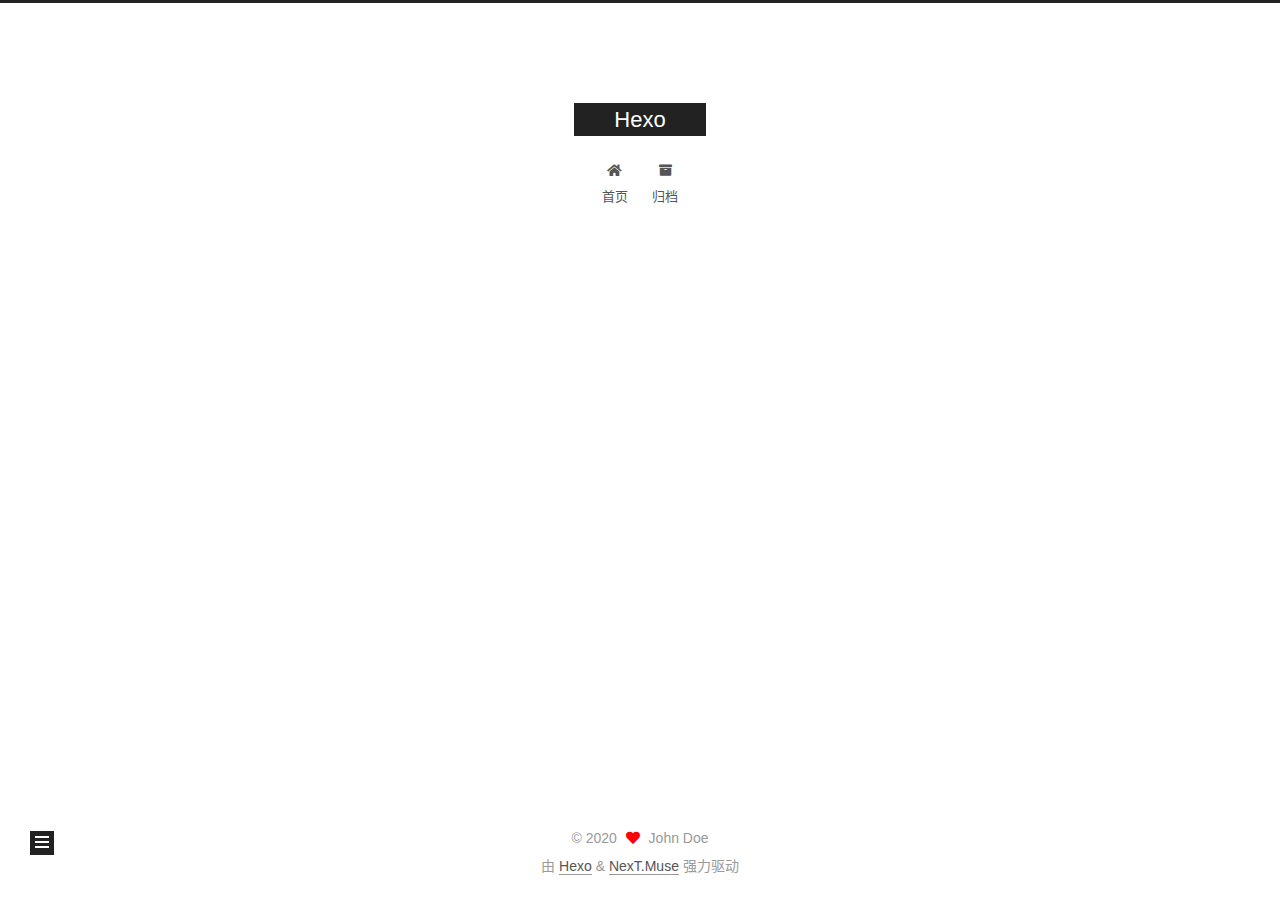
==== commit cf4fe4f7: "站点更新:2020-08-11 15:56:48" ====
--- a/about/index.html
+++ b/about/index.html
@@ -1,12 +1,25 @@
 <!DOCTYPE html>
-<html>
+<html lang="zh-CN">
 <head>
-  <meta charset="utf-8">
-  
-
-  
-  <title>about | Hexo</title>
-  <meta name="viewport" content="width=device-width, initial-scale=1, maximum-scale=1">
+  <meta charset="UTF-8">
+<meta name="viewport" content="width=device-width, initial-scale=1, maximum-scale=2">
+<meta name="theme-color" content="#222">
+<meta name="generator" content="Hexo 5.0.0">
+  <link rel="apple-touch-icon" sizes="180x180" href="/images/apple-touch-icon-next.png">
+  <link rel="icon" type="image/png" sizes="32x32" href="/images/favicon-32x32-next.png">
+  <link rel="icon" type="image/png" sizes="16x16" href="/images/favicon-16x16-next.png">
+  <link rel="mask-icon" href="/images/logo.svg" color="#222">
+
+<link rel="stylesheet" href="/css/main.css">
+
+
+<link rel="stylesheet" href="/lib/font-awesome/css/all.min.css">
+
+<script id="hexo-configurations">
+    var NexT = window.NexT || {};
+    var CONFIG = {"hostname":"daxiongai.github.io","root":"/","scheme":"Muse","version":"7.8.0","exturl":false,"sidebar":{"position":"left","display":"post","padding":18,"offset":12,"onmobile":false},"copycode":{"enable":false,"show_result":false,"style":null},"back2top":{"enable":true,"sidebar":false,"scrollpercent":false},"bookmark":{"enable":false,"color":"#222","save":"auto"},"fancybox":false,"mediumzoom":false,"lazyload":false,"pangu":false,"comments":{"style":"tabs","active":null,"storage":true,"lazyload":false,"nav":null},"algolia":{"hits":{"per_page":10},"labels":{"input_placeholder":"Search for Posts","hits_empty":"We didn't find any results for the search: ${query}","hits_stats":"${hits} results found in ${time} ms"}},"localsearch":{"enable":false,"trigger":"auto","top_n_per_article":1,"unescape":false,"preload":false},"motion":{"enable":true,"async":false,"transition":{"post_block":"fadeIn","post_header":"slideDownIn","post_body":"slideDownIn","coll_header":"slideLeftIn","sidebar":"slideUpIn"}}};
+  </script>
+
   <meta property="og:type" content="website">
 <meta property="og:title" content="about">
 <meta property="og:url" content="http://daxiongai.github.io/about/index.html">
@@ -16,166 +29,305 @@
 <meta property="article:modified_time" content="2020-08-10T12:47:25.259Z">
 <meta property="article:author" content="John Doe">
 <meta name="twitter:card" content="summary">
-  
-    <link rel="alternate" href="/atom.xml" title="Hexo" type="application/atom+xml">
-  
-  
-    <link rel="icon" href="/favicon.png">
-  
-  
-    <link href="//fonts.googleapis.com/css?family=Source+Code+Pro" rel="stylesheet" type="text/css">
-  
-  
-<link rel="stylesheet" href="/css/style.css">
-
-<meta name="generator" content="Hexo 5.0.0"></head>
-
-<body>
-  <div id="container">
-    <div id="wrap">
-      <header id="header">
-  <div id="banner"></div>
-  <div id="header-outer" class="outer">
-    <div id="header-title" class="inner">
-      <h1 id="logo-wrap">
-        <a href="/" id="logo">Hexo</a>
-      </h1>
-      
+
+<link rel="canonical" href="http://daxiongai.github.io/about/">
+
+
+<script id="page-configurations">
+  // https://hexo.io/docs/variables.html
+  CONFIG.page = {
+    sidebar: "",
+    isHome : false,
+    isPost : false,
+    lang   : 'zh-CN'
+  };
+</script>
+
+  <title>about | Hexo
+</title>
+  
+
+
+
+
+
+
+  <noscript>
+  <style>
+  .use-motion .brand,
+  .use-motion .menu-item,
+  .sidebar-inner,
+  .use-motion .post-block,
+  .use-motion .pagination,
+  .use-motion .comments,
+  .use-motion .post-header,
+  .use-motion .post-body,
+  .use-motion .collection-header { opacity: initial; }
+
+  .use-motion .site-title,
+  .use-motion .site-subtitle {
+    opacity: initial;
+    top: initial;
+  }
+
+  .use-motion .logo-line-before i { left: initial; }
+  .use-motion .logo-line-after i { right: initial; }
+  </style>
+</noscript>
+
+</head>
+
+<body itemscope itemtype="http://schema.org/WebPage">
+  <div class="container use-motion">
+    <div class="headband"></div>
+
+    <header class="header" itemscope itemtype="http://schema.org/WPHeader">
+      <div class="header-inner"><div class="site-brand-container">
+  <div class="site-nav-toggle">
+    <div class="toggle" aria-label="切换导航栏">
+      <span class="toggle-line toggle-line-first"></span>
+      <span class="toggle-line toggle-line-middle"></span>
+      <span class="toggle-line toggle-line-last"></span>
     </div>
-    <div id="header-inner" class="inner">
-      <nav id="main-nav">
-        <a id="main-nav-toggle" class="nav-icon"></a>
+  </div>
+
+  <div class="site-meta">
+
+    <a href="/" class="brand" rel="start">
+      <span class="logo-line-before"><i></i></span>
+      <h1 class="site-title">Hexo</h1>
+      <span class="logo-line-after"><i></i></span>
+    </a>
+  </div>
+
+  <div class="site-nav-right">
+    <div class="toggle popup-trigger">
+    </div>
+  </div>
+</div>
+
+
+
+
+<nav class="site-nav">
+  <ul id="menu" class="main-menu menu">
+        <li class="menu-item menu-item-home">
+
+    <a href="/" rel="section"><i class="fa fa-home fa-fw"></i>首页</a>
+
+  </li>
+        <li class="menu-item menu-item-archives">
+
+    <a href="/archives/" rel="section"><i class="fa fa-archive fa-fw"></i>归档</a>
+
+  </li>
+  </ul>
+</nav>
+
+
+
+
+</div>
+    </header>
+
+    
+  <div class="back-to-top">
+    <i class="fa fa-arrow-up"></i>
+    <span>0%</span>
+  </div>
+
+
+    <main class="main">
+      <div class="main-inner">
+        <div class="content-wrap">
+          
+  
+  
+
+          <div class="content page posts-expand">
+            
+
+    
+    
+    
+    <div class="post-block" lang="zh-CN">
+      <header class="post-header">
+
+<h1 class="post-title" itemprop="name headline">about
+</h1>
+
+<div class="post-meta">
+  
+
+</div>
+
+</header>
+
+      
+      
+      
+      <div class="post-body">
+          
+      </div>
+      
+      
+      
+    </div>
+    
+
+    
+    
+    
+
+
+          </div>
+          
+
+<script>
+  window.addEventListener('tabs:register', () => {
+    let { activeClass } = CONFIG.comments;
+    if (CONFIG.comments.storage) {
+      activeClass = localStorage.getItem('comments_active') || activeClass;
+    }
+    if (activeClass) {
+      let activeTab = document.querySelector(`a[href="#comment-${activeClass}"]`);
+      if (activeTab) {
+        activeTab.click();
+      }
+    }
+  });
+  if (CONFIG.comments.storage) {
+    window.addEventListener('tabs:click', event => {
+      if (!event.target.matches('.tabs-comment .tab-content .tab-pane')) return;
+      let commentClass = event.target.classList[1];
+      localStorage.setItem('comments_active', commentClass);
+    });
+  }
+</script>
+
+        </div>
+          
+  
+  <div class="toggle sidebar-toggle">
+    <span class="toggle-line toggle-line-first"></span>
+    <span class="toggle-line toggle-line-middle"></span>
+    <span class="toggle-line toggle-line-last"></span>
+  </div>
+
+  <aside class="sidebar">
+    <div class="sidebar-inner">
+
+      <ul class="sidebar-nav motion-element">
+        <li class="sidebar-nav-toc">
+          文章目录
+        </li>
+        <li class="sidebar-nav-overview">
+          站点概览
+        </li>
+      </ul>
+
+      <!--noindex-->
+      <div class="post-toc-wrap sidebar-panel">
+      </div>
+      <!--/noindex-->
+
+      <div class="site-overview-wrap sidebar-panel">
+        <div class="site-author motion-element" itemprop="author" itemscope itemtype="http://schema.org/Person">
+  <p class="site-author-name" itemprop="name">John Doe</p>
+  <div class="site-description" itemprop="description"></div>
+</div>
+<div class="site-state-wrap motion-element">
+  <nav class="site-state">
+      <div class="site-state-item site-state-posts">
+          <a href="/archives/">
         
-          <a class="main-nav-link" href="/">Home</a>
+          <span class="site-state-item-count">1</span>
+          <span class="site-state-item-name">日志</span>
+        </a>
+      </div>
+  </nav>
+</div>
+
+
+
+      </div>
+
+    </div>
+  </aside>
+  <div id="sidebar-dimmer"></div>
+
+
+      </div>
+    </main>
+
+    <footer class="footer">
+      <div class="footer-inner">
         
-          <a class="main-nav-link" href="/archives">Archives</a>
+
         
-      </nav>
-      <nav id="sub-nav">
+
+<div class="copyright">
+  
+  &copy; 
+  <span itemprop="copyrightYear">2020</span>
+  <span class="with-love">
+    <i class="fa fa-heart"></i>
+  </span>
+  <span class="author" itemprop="copyrightHolder">John Doe</span>
+</div>
+  <div class="powered-by">由 <a href="https://hexo.io/" class="theme-link" rel="noopener" target="_blank">Hexo</a> & <a href="https://muse.theme-next.org/" class="theme-link" rel="noopener" target="_blank">NexT.Muse</a> 强力驱动
+  </div>
+
         
-          <a id="nav-rss-link" class="nav-icon" href="/atom.xml" title="RSS Feed"></a>
-        
-        <a id="nav-search-btn" class="nav-icon" title="搜索"></a>
-      </nav>
-      <div id="search-form-wrap">
-        <form action="//google.com/search" method="get" accept-charset="UTF-8" class="search-form"><input type="search" name="q" class="search-form-input" placeholder="Search"><button type="submit" class="search-form-submit">&#xF002;</button><input type="hidden" name="sitesearch" value="http://daxiongai.github.io"></form>
-      </div>
-    </div>
-  </div>
-</header>
-      <div class="outer">
-        <section id="main"><article id="about-" class="article article-type-about" itemscope itemprop="blogPost">
-  <div class="article-meta">
-    <a href="/about/index.html" class="article-date">
-  <time datetime="2020-08-10T12:46:50.000Z" itemprop="datePublished">2020-08-10</time>
-</a>
-    
-  </div>
-  <div class="article-inner">
-    
-    
-      <header class="article-header">
-        
-  
-    <h1 class="article-title" itemprop="name">
-      about
-    </h1>
-  
-
-      </header>
-    
-    <div class="article-entry" itemprop="articleBody">
-      
-        
-      
-    </div>
-    <footer class="article-footer">
-      <a data-url="http://daxiongai.github.io/about/index.html" data-id="ckdojhonn00033auccm6o49zo" class="article-share-link">Share</a>
-      
-      
+
+
+
+
+
+
+
+
+      </div>
     </footer>
   </div>
-  
-    
-  
-</article>
-
-</section>
-        
-          <aside id="sidebar">
-  
-    
-
-  
-    
-
-  
-    
-  
-    
-  <div class="widget-wrap">
-    <h3 class="widget-title">归档</h3>
-    <div class="widget">
-      <ul class="archive-list"><li class="archive-list-item"><a class="archive-list-link" href="/archives/2020/08/">八月 2020</a></li></ul>
-    </div>
-  </div>
-
-
-  
-    
-  <div class="widget-wrap">
-    <h3 class="widget-title">最新文章</h3>
-    <div class="widget">
-      <ul>
-        
-          <li>
-            <a href="/2020/08/07/hello-world/">Hello World</a>
-          </li>
-        
-      </ul>
-    </div>
-  </div>
-
-  
-</aside>
-        
-      </div>
-      <footer id="footer">
-  
-  <div class="outer">
-    <div id="footer-info" class="inner">
-      &copy; 2020 John Doe<br>
-      Powered by <a href="http://hexo.io/" target="_blank">Hexo</a>
-    </div>
-  </div>
-</footer>
-    </div>
-    <nav id="mobile-nav">
-  
-    <a href="/" class="mobile-nav-link">Home</a>
-  
-    <a href="/archives" class="mobile-nav-link">Archives</a>
-  
-</nav>
-    
-
-<script src="//ajax.googleapis.com/ajax/libs/jquery/2.0.3/jquery.min.js"></script>
-
-
-  
-<link rel="stylesheet" href="/fancybox/jquery.fancybox.css">
-
-  
-<script src="/fancybox/jquery.fancybox.pack.js"></script>
-
-
-
-
-<script src="/js/script.js"></script>
-
-
-
-
-  </div>
+
+  
+  <script src="/lib/anime.min.js"></script>
+  <script src="/lib/velocity/velocity.min.js"></script>
+  <script src="/lib/velocity/velocity.ui.min.js"></script>
+
+<script src="/js/utils.js"></script>
+
+<script src="/js/motion.js"></script>
+
+
+<script src="/js/schemes/muse.js"></script>
+
+
+<script src="/js/next-boot.js"></script>
+
+
+
+
+  
+
+
+
+
+
+
+
+
+
+
+
+
+
+
+
+  
+
+  
+
 </body>
-</html>+</html>
--- a/css/main.css
+++ b/css/main.css
@@ -0,0 +1,2291 @@
+:root {
+  --body-bg-color: #fff;
+  --content-bg-color: #fff;
+  --card-bg-color: #f5f5f5;
+  --text-color: #555;
+  --blockquote-color: #666;
+  --link-color: #555;
+  --link-hover-color: #222;
+  --brand-color: #fff;
+  --brand-hover-color: #fff;
+  --table-row-odd-bg-color: #f9f9f9;
+  --table-row-hover-bg-color: #f5f5f5;
+  --menu-item-bg-color: #f5f5f5;
+  --btn-default-bg: #222;
+  --btn-default-color: #fff;
+  --btn-default-border-color: #222;
+  --btn-default-hover-bg: #fff;
+  --btn-default-hover-color: #222;
+  --btn-default-hover-border-color: #222;
+}
+html {
+  line-height: 1.15; /* 1 */
+  -webkit-text-size-adjust: 100%; /* 2 */
+}
+body {
+  margin: 0;
+}
+main {
+  display: block;
+}
+h1 {
+  font-size: 2em;
+  margin: 0.67em 0;
+}
+hr {
+  box-sizing: content-box; /* 1 */
+  height: 0; /* 1 */
+  overflow: visible; /* 2 */
+}
+pre {
+  font-family: monospace, monospace; /* 1 */
+  font-size: 1em; /* 2 */
+}
+a {
+  background: transparent;
+}
+abbr[title] {
+  border-bottom: none; /* 1 */
+  text-decoration: underline; /* 2 */
+  text-decoration: underline dotted; /* 2 */
+}
+b,
+strong {
+  font-weight: bolder;
+}
+code,
+kbd,
+samp {
+  font-family: monospace, monospace; /* 1 */
+  font-size: 1em; /* 2 */
+}
+small {
+  font-size: 80%;
+}
+sub,
+sup {
+  font-size: 75%;
+  line-height: 0;
+  position: relative;
+  vertical-align: baseline;
+}
+sub {
+  bottom: -0.25em;
+}
+sup {
+  top: -0.5em;
+}
+img {
+  border-style: none;
+}
+button,
+input,
+optgroup,
+select,
+textarea {
+  font-family: inherit; /* 1 */
+  font-size: 100%; /* 1 */
+  line-height: 1.15; /* 1 */
+  margin: 0; /* 2 */
+}
+button,
+input {
+/* 1 */
+  overflow: visible;
+}
+button,
+select {
+/* 1 */
+  text-transform: none;
+}
+button,
+[type='button'],
+[type='reset'],
+[type='submit'] {
+  -webkit-appearance: button;
+}
+button::-moz-focus-inner,
+[type='button']::-moz-focus-inner,
+[type='reset']::-moz-focus-inner,
+[type='submit']::-moz-focus-inner {
+  border-style: none;
+  padding: 0;
+}
+button:-moz-focusring,
+[type='button']:-moz-focusring,
+[type='reset']:-moz-focusring,
+[type='submit']:-moz-focusring {
+  outline: 1px dotted ButtonText;
+}
+fieldset {
+  padding: 0.35em 0.75em 0.625em;
+}
+legend {
+  box-sizing: border-box; /* 1 */
+  color: inherit; /* 2 */
+  display: table; /* 1 */
+  max-width: 100%; /* 1 */
+  padding: 0; /* 3 */
+  white-space: normal; /* 1 */
+}
+progress {
+  vertical-align: baseline;
+}
+textarea {
+  overflow: auto;
+}
+[type='checkbox'],
+[type='radio'] {
+  box-sizing: border-box; /* 1 */
+  padding: 0; /* 2 */
+}
+[type='number']::-webkit-inner-spin-button,
+[type='number']::-webkit-outer-spin-button {
+  height: auto;
+}
+[type='search'] {
+  outline-offset: -2px; /* 2 */
+  -webkit-appearance: textfield; /* 1 */
+}
+[type='search']::-webkit-search-decoration {
+  -webkit-appearance: none;
+}
+::-webkit-file-upload-button {
+  font: inherit; /* 2 */
+  -webkit-appearance: button; /* 1 */
+}
+details {
+  display: block;
+}
+summary {
+  display: list-item;
+}
+template {
+  display: none;
+}
+[hidden] {
+  display: none;
+}
+::selection {
+  background: #262a30;
+  color: #eee;
+}
+html,
+body {
+  height: 100%;
+}
+body {
+  background: var(--body-bg-color);
+  color: var(--text-color);
+  font-family: 'Lato', "PingFang SC", "Microsoft YaHei", sans-serif;
+  font-size: 1em;
+  line-height: 2;
+}
+@media (max-width: 991px) {
+  body {
+    padding-left: 0 !important;
+    padding-right: 0 !important;
+  }
+}
+h1,
+h2,
+h3,
+h4,
+h5,
+h6 {
+  font-family: 'Lato', "PingFang SC", "Microsoft YaHei", sans-serif;
+  font-weight: bold;
+  line-height: 1.5;
+  margin: 20px 0 15px;
+}
+h1 {
+  font-size: 1.5em;
+}
+h2 {
+  font-size: 1.375em;
+}
+h3 {
+  font-size: 1.25em;
+}
+h4 {
+  font-size: 1.125em;
+}
+h5 {
+  font-size: 1em;
+}
+h6 {
+  font-size: 0.875em;
+}
+p {
+  margin: 0 0 20px 0;
+}
+a,
+span.exturl {
+  border-bottom: 1px solid #999;
+  color: var(--link-color);
+  outline: 0;
+  text-decoration: none;
+  overflow-wrap: break-word;
+  word-wrap: break-word;
+  cursor: pointer;
+}
+a:hover,
+span.exturl:hover {
+  border-bottom-color: var(--link-hover-color);
+  color: var(--link-hover-color);
+}
+iframe,
+img,
+video {
+  display: block;
+  margin-left: auto;
+  margin-right: auto;
+  max-width: 100%;
+}
+hr {
+  background-image: repeating-linear-gradient(-45deg, #ddd, #ddd 4px, transparent 4px, transparent 8px);
+  border: 0;
+  height: 3px;
+  margin: 40px 0;
+}
+blockquote {
+  border-left: 4px solid #ddd;
+  color: var(--blockquote-color);
+  margin: 0;
+  padding: 0 15px;
+}
+blockquote cite::before {
+  content: '-';
+  padding: 0 5px;
+}
+dt {
+  font-weight: bold;
+}
+dd {
+  margin: 0;
+  padding: 0;
+}
+kbd {
+  background-color: #f5f5f5;
+  background-image: linear-gradient(#eee, #fff, #eee);
+  border: 1px solid #ccc;
+  border-radius: 0.2em;
+  box-shadow: 0.1em 0.1em 0.2em rgba(0,0,0,0.1);
+  color: #555;
+  font-family: inherit;
+  padding: 0.1em 0.3em;
+  white-space: nowrap;
+}
+.table-container {
+  overflow: auto;
+}
+table {
+  border-collapse: collapse;
+  border-spacing: 0;
+  font-size: 0.875em;
+  margin: 0 0 20px 0;
+  width: 100%;
+}
+tbody tr:nth-of-type(odd) {
+  background: var(--table-row-odd-bg-color);
+}
+tbody tr:hover {
+  background: var(--table-row-hover-bg-color);
+}
+caption,
+th,
+td {
+  font-weight: normal;
+  padding: 8px;
+  vertical-align: middle;
+}
+th,
+td {
+  border: 1px solid #ddd;
+  border-bottom: 3px solid #ddd;
+}
+th {
+  font-weight: 700;
+  padding-bottom: 10px;
+}
+td {
+  border-bottom-width: 1px;
+}
+.btn {
+  background: var(--btn-default-bg);
+  border: 2px solid var(--btn-default-border-color);
+  border-radius: 0;
+  color: var(--btn-default-color);
+  display: inline-block;
+  font-size: 0.875em;
+  line-height: 2;
+  padding: 0 20px;
+  text-decoration: none;
+  transition-property: background-color;
+  transition-delay: 0s;
+  transition-duration: 0.2s;
+  transition-timing-function: ease-in-out;
+}
+.btn:hover {
+  background: var(--btn-default-hover-bg);
+  border-color: var(--btn-default-hover-border-color);
+  color: var(--btn-default-hover-color);
+}
+.btn + .btn {
+  margin: 0 0 8px 8px;
+}
+.btn .fa-fw {
+  text-align: left;
+  width: 1.285714285714286em;
+}
+.toggle {
+  line-height: 0;
+}
+.toggle .toggle-line {
+  background: #fff;
+  display: inline-block;
+  height: 2px;
+  left: 0;
+  position: relative;
+  top: 0;
+  transition: all 0.4s;
+  vertical-align: top;
+  width: 100%;
+}
+.toggle .toggle-line:not(:first-child) {
+  margin-top: 3px;
+}
+.toggle.toggle-arrow .toggle-line-first {
+  left: 50%;
+  top: 2px;
+  transform: rotate(45deg);
+  width: 50%;
+}
+.toggle.toggle-arrow .toggle-line-middle {
+  left: 2px;
+  width: 90%;
+}
+.toggle.toggle-arrow .toggle-line-last {
+  left: 50%;
+  top: -2px;
+  transform: rotate(-45deg);
+  width: 50%;
+}
+.toggle.toggle-close .toggle-line-first {
+  transform: rotate(-45deg);
+  top: 5px;
+}
+.toggle.toggle-close .toggle-line-middle {
+  opacity: 0;
+}
+.toggle.toggle-close .toggle-line-last {
+  transform: rotate(45deg);
+  top: -5px;
+}
+.highlight,
+pre {
+  background: #f7f7f7;
+  color: #4d4d4c;
+  line-height: 1.6;
+  margin: 0 auto 20px;
+}
+pre,
+code {
+  font-family: consolas, Menlo, monospace, "PingFang SC", "Microsoft YaHei";
+}
+code {
+  background: #eee;
+  border-radius: 3px;
+  color: #555;
+  padding: 2px 4px;
+  overflow-wrap: break-word;
+  word-wrap: break-word;
+}
+.highlight *::selection {
+  background: #d6d6d6;
+}
+.highlight pre {
+  border: 0;
+  margin: 0;
+  padding: 10px 0;
+}
+.highlight table {
+  border: 0;
+  margin: 0;
+  width: auto;
+}
+.highlight td {
+  border: 0;
+  padding: 0;
+}
+.highlight figcaption {
+  background: #eff2f3;
+  color: #4d4d4c;
+  display: flex;
+  font-size: 0.875em;
+  justify-content: space-between;
+  line-height: 1.2;
+  padding: 0.5em;
+}
+.highlight figcaption a {
+  color: #4d4d4c;
+}
+.highlight figcaption a:hover {
+  border-bottom-color: #4d4d4c;
+}
+.highlight .gutter {
+  -moz-user-select: none;
+  -ms-user-select: none;
+  -webkit-user-select: none;
+  user-select: none;
+}
+.highlight .gutter pre {
+  background: #eff2f3;
+  color: #869194;
+  padding-left: 10px;
+  padding-right: 10px;
+  text-align: right;
+}
+.highlight .code pre {
+  background: #f7f7f7;
+  padding-left: 10px;
+  width: 100%;
+}
+.gist table {
+  width: auto;
+}
+.gist table td {
+  border: 0;
+}
+pre {
+  overflow: auto;
+  padding: 10px;
+}
+pre code {
+  background: none;
+  color: #4d4d4c;
+  font-size: 0.875em;
+  padding: 0;
+  text-shadow: none;
+}
+pre .deletion {
+  background: #fdd;
+}
+pre .addition {
+  background: #dfd;
+}
+pre .meta {
+  color: #eab700;
+  -moz-user-select: none;
+  -ms-user-select: none;
+  -webkit-user-select: none;
+  user-select: none;
+}
+pre .comment {
+  color: #8e908c;
+}
+pre .variable,
+pre .attribute,
+pre .tag,
+pre .name,
+pre .regexp,
+pre .ruby .constant,
+pre .xml .tag .title,
+pre .xml .pi,
+pre .xml .doctype,
+pre .html .doctype,
+pre .css .id,
+pre .css .class,
+pre .css .pseudo {
+  color: #c82829;
+}
+pre .number,
+pre .preprocessor,
+pre .built_in,
+pre .builtin-name,
+pre .literal,
+pre .params,
+pre .constant,
+pre .command {
+  color: #f5871f;
+}
+pre .ruby .class .title,
+pre .css .rules .attribute,
+pre .string,
+pre .symbol,
+pre .value,
+pre .inheritance,
+pre .header,
+pre .ruby .symbol,
+pre .xml .cdata,
+pre .special,
+pre .formula {
+  color: #718c00;
+}
+pre .title,
+pre .css .hexcolor {
+  color: #3e999f;
+}
+pre .function,
+pre .python .decorator,
+pre .python .title,
+pre .ruby .function .title,
+pre .ruby .title .keyword,
+pre .perl .sub,
+pre .javascript .title,
+pre .coffeescript .title {
+  color: #4271ae;
+}
+pre .keyword,
+pre .javascript .function {
+  color: #8959a8;
+}
+.blockquote-center {
+  border-left: none;
+  margin: 40px 0;
+  padding: 0;
+  position: relative;
+  text-align: center;
+}
+.blockquote-center .fa {
+  display: block;
+  opacity: 0.6;
+  position: absolute;
+  width: 100%;
+}
+.blockquote-center .fa-quote-left {
+  border-top: 1px solid #ccc;
+  text-align: left;
+  top: -20px;
+}
+.blockquote-center .fa-quote-right {
+  border-bottom: 1px solid #ccc;
+  text-align: right;
+  bottom: -20px;
+}
+.blockquote-center p,
+.blockquote-center div {
+  text-align: center;
+}
+.post-body .group-picture img {
+  margin: 0 auto;
+  padding: 0 3px;
+}
+.group-picture-row {
+  margin-bottom: 6px;
+  overflow: hidden;
+}
+.group-picture-column {
+  float: left;
+  margin-bottom: 10px;
+}
+.post-body .label {
+  color: #555;
+  display: inline;
+  padding: 0 2px;
+}
+.post-body .label.default {
+  background: #f0f0f0;
+}
+.post-body .label.primary {
+  background: #efe6f7;
+}
+.post-body .label.info {
+  background: #e5f2f8;
+}
+.post-body .label.success {
+  background: #e7f4e9;
+}
+.post-body .label.warning {
+  background: #fcf6e1;
+}
+.post-body .label.danger {
+  background: #fae8eb;
+}
+.post-body .tabs {
+  margin-bottom: 20px;
+}
+.post-body .tabs,
+.tabs-comment {
+  display: block;
+  padding-top: 10px;
+  position: relative;
+}
+.post-body .tabs ul.nav-tabs,
+.tabs-comment ul.nav-tabs {
+  display: flex;
+  flex-wrap: wrap;
+  margin: 0;
+  margin-bottom: -1px;
+  padding: 0;
+}
+@media (max-width: 413px) {
+  .post-body .tabs ul.nav-tabs,
+  .tabs-comment ul.nav-tabs {
+    display: block;
+    margin-bottom: 5px;
+  }
+}
+.post-body .tabs ul.nav-tabs li.tab,
+.tabs-comment ul.nav-tabs li.tab {
+  border-bottom: 1px solid #ddd;
+  border-left: 1px solid transparent;
+  border-right: 1px solid transparent;
+  border-top: 3px solid transparent;
+  flex-grow: 1;
+  list-style-type: none;
+  border-radius: 0 0 0 0;
+}
+@media (max-width: 413px) {
+  .post-body .tabs ul.nav-tabs li.tab,
+  .tabs-comment ul.nav-tabs li.tab {
+    border-bottom: 1px solid transparent;
+    border-left: 3px solid transparent;
+    border-right: 1px solid transparent;
+    border-top: 1px solid transparent;
+  }
+}
+@media (max-width: 413px) {
+  .post-body .tabs ul.nav-tabs li.tab,
+  .tabs-comment ul.nav-tabs li.tab {
+    border-radius: 0;
+  }
+}
+.post-body .tabs ul.nav-tabs li.tab a,
+.tabs-comment ul.nav-tabs li.tab a {
+  border-bottom: initial;
+  display: block;
+  line-height: 1.8;
+  outline: 0;
+  padding: 0.25em 0.75em;
+  text-align: center;
+  transition-delay: 0s;
+  transition-duration: 0.2s;
+  transition-timing-function: ease-out;
+}
+.post-body .tabs ul.nav-tabs li.tab a i,
+.tabs-comment ul.nav-tabs li.tab a i {
+  width: 1.285714285714286em;
+}
+.post-body .tabs ul.nav-tabs li.tab.active,
+.tabs-comment ul.nav-tabs li.tab.active {
+  border-bottom: 1px solid transparent;
+  border-left: 1px solid #ddd;
+  border-right: 1px solid #ddd;
+  border-top: 3px solid #fc6423;
+}
+@media (max-width: 413px) {
+  .post-body .tabs ul.nav-tabs li.tab.active,
+  .tabs-comment ul.nav-tabs li.tab.active {
+    border-bottom: 1px solid #ddd;
+    border-left: 3px solid #fc6423;
+    border-right: 1px solid #ddd;
+    border-top: 1px solid #ddd;
+  }
+}
+.post-body .tabs ul.nav-tabs li.tab.active a,
+.tabs-comment ul.nav-tabs li.tab.active a {
+  color: var(--link-color);
+  cursor: default;
+}
+.post-body .tabs .tab-content .tab-pane,
+.tabs-comment .tab-content .tab-pane {
+  border: 1px solid #ddd;
+  border-top: 0;
+  padding: 20px 20px 0 20px;
+  border-radius: 0;
+}
+.post-body .tabs .tab-content .tab-pane:not(.active),
+.tabs-comment .tab-content .tab-pane:not(.active) {
+  display: none;
+}
+.post-body .tabs .tab-content .tab-pane.active,
+.tabs-comment .tab-content .tab-pane.active {
+  display: block;
+}
+.post-body .tabs .tab-content .tab-pane.active:nth-of-type(1),
+.tabs-comment .tab-content .tab-pane.active:nth-of-type(1) {
+  border-radius: 0 0 0 0;
+}
+@media (max-width: 413px) {
+  .post-body .tabs .tab-content .tab-pane.active:nth-of-type(1),
+  .tabs-comment .tab-content .tab-pane.active:nth-of-type(1) {
+    border-radius: 0;
+  }
+}
+.post-body .note {
+  border-radius: 3px;
+  margin-bottom: 20px;
+  padding: 1em;
+  position: relative;
+  border: 1px solid #eee;
+  border-left-width: 5px;
+}
+.post-body .note h2,
+.post-body .note h3,
+.post-body .note h4,
+.post-body .note h5,
+.post-body .note h6 {
+  margin-top: 0;
+  border-bottom: initial;
+  margin-bottom: 0;
+  padding-top: 0;
+}
+.post-body .note p:first-child,
+.post-body .note ul:first-child,
+.post-body .note ol:first-child,
+.post-body .note table:first-child,
+.post-body .note pre:first-child,
+.post-body .note blockquote:first-child,
+.post-body .note img:first-child {
+  margin-top: 0;
+}
+.post-body .note p:last-child,
+.post-body .note ul:last-child,
+.post-body .note ol:last-child,
+.post-body .note table:last-child,
+.post-body .note pre:last-child,
+.post-body .note blockquote:last-child,
+.post-body .note img:last-child {
+  margin-bottom: 0;
+}
+.post-body .note.default {
+  border-left-color: #777;
+}
+.post-body .note.default h2,
+.post-body .note.default h3,
+.post-body .note.default h4,
+.post-body .note.default h5,
+.post-body .note.default h6 {
+  color: #777;
+}
+.post-body .note.primary {
+  border-left-color: #6f42c1;
+}
+.post-body .note.primary h2,
+.post-body .note.primary h3,
+.post-body .note.primary h4,
+.post-body .note.primary h5,
+.post-body .note.primary h6 {
+  color: #6f42c1;
+}
+.post-body .note.info {
+  border-left-color: #428bca;
+}
+.post-body .note.info h2,
+.post-body .note.info h3,
+.post-body .note.info h4,
+.post-body .note.info h5,
+.post-body .note.info h6 {
+  color: #428bca;
+}
+.post-body .note.success {
+  border-left-color: #5cb85c;
+}
+.post-body .note.success h2,
+.post-body .note.success h3,
+.post-body .note.success h4,
+.post-body .note.success h5,
+.post-body .note.success h6 {
+  color: #5cb85c;
+}
+.post-body .note.warning {
+  border-left-color: #f0ad4e;
+}
+.post-body .note.warning h2,
+.post-body .note.warning h3,
+.post-body .note.warning h4,
+.post-body .note.warning h5,
+.post-body .note.warning h6 {
+  color: #f0ad4e;
+}
+.post-body .note.danger {
+  border-left-color: #d9534f;
+}
+.post-body .note.danger h2,
+.post-body .note.danger h3,
+.post-body .note.danger h4,
+.post-body .note.danger h5,
+.post-body .note.danger h6 {
+  color: #d9534f;
+}
+.pagination .prev,
+.pagination .next,
+.pagination .page-number,
+.pagination .space {
+  display: inline-block;
+  margin: 0 10px;
+  padding: 0 11px;
+  position: relative;
+  top: -1px;
+}
+@media (max-width: 767px) {
+  .pagination .prev,
+  .pagination .next,
+  .pagination .page-number,
+  .pagination .space {
+    margin: 0 5px;
+  }
+}
+.pagination {
+  border-top: 1px solid #eee;
+  margin: 120px 0 0;
+  text-align: center;
+}
+.pagination .prev,
+.pagination .next,
+.pagination .page-number {
+  border-bottom: 0;
+  border-top: 1px solid #eee;
+  transition-property: border-color;
+  transition-delay: 0s;
+  transition-duration: 0.2s;
+  transition-timing-function: ease-in-out;
+}
+.pagination .prev:hover,
+.pagination .next:hover,
+.pagination .page-number:hover {
+  border-top-color: #222;
+}
+.pagination .space {
+  margin: 0;
+  padding: 0;
+}
+.pagination .prev {
+  margin-left: 0;
+}
+.pagination .next {
+  margin-right: 0;
+}
+.pagination .page-number.current {
+  background: #ccc;
+  border-top-color: #ccc;
+  color: #fff;
+}
+@media (max-width: 767px) {
+  .pagination {
+    border-top: none;
+  }
+  .pagination .prev,
+  .pagination .next,
+  .pagination .page-number {
+    border-bottom: 1px solid #eee;
+    border-top: 0;
+    margin-bottom: 10px;
+    padding: 0 10px;
+  }
+  .pagination .prev:hover,
+  .pagination .next:hover,
+  .pagination .page-number:hover {
+    border-bottom-color: #222;
+  }
+}
+.comments {
+  margin-top: 60px;
+  overflow: hidden;
+}
+.comment-button-group {
+  display: flex;
+  flex-wrap: wrap-reverse;
+  justify-content: center;
+  margin: 1em 0;
+}
+.comment-button-group .comment-button {
+  margin: 0.1em 0.2em;
+}
+.comment-button-group .comment-button.active {
+  background: var(--btn-default-hover-bg);
+  border-color: var(--btn-default-hover-border-color);
+  color: var(--btn-default-hover-color);
+}
+.comment-position {
+  display: none;
+}
+.comment-position.active {
+  display: block;
+}
+.tabs-comment {
+  background: var(--content-bg-color);
+  margin-top: 4em;
+  padding-top: 0;
+}
+.tabs-comment .comments {
+  border: 0;
+  box-shadow: none;
+  margin-top: 0;
+  padding-top: 0;
+}
+.container {
+  min-height: 100%;
+  position: relative;
+}
+.main-inner {
+  margin: 0 auto;
+  width: 700px;
+}
+@media (min-width: 1200px) {
+  .main-inner {
+    width: 800px;
+  }
+}
+@media (min-width: 1600px) {
+  .main-inner {
+    width: 900px;
+  }
+}
+@media (max-width: 767px) {
+  .content-wrap {
+    padding: 0 20px;
+  }
+}
+.header {
+  background: transparent;
+}
+.header-inner {
+  margin: 0 auto;
+  width: 700px;
+}
+@media (min-width: 1200px) {
+  .header-inner {
+    width: 800px;
+  }
+}
+@media (min-width: 1600px) {
+  .header-inner {
+    width: 900px;
+  }
+}
+.site-brand-container {
+  display: flex;
+  flex-shrink: 0;
+  padding: 0 10px;
+}
+.headband {
+  background: #222;
+  height: 3px;
+}
+.site-meta {
+  flex-grow: 1;
+  text-align: center;
+}
+@media (max-width: 767px) {
+  .site-meta {
+    text-align: center;
+  }
+}
+.brand {
+  border-bottom: none;
+  color: var(--brand-color);
+  display: inline-block;
+  line-height: 1.375em;
+  padding: 0 40px;
+  position: relative;
+}
+.brand:hover {
+  color: var(--brand-hover-color);
+}
+.site-title {
+  font-family: 'Lato', "PingFang SC", "Microsoft YaHei", sans-serif;
+  font-size: 1.375em;
+  font-weight: normal;
+  margin: 0;
+}
+.site-subtitle {
+  color: #999;
+  font-size: 0.8125em;
+  margin: 10px 0;
+}
+.use-motion .brand {
+  opacity: 0;
+}
+.use-motion .site-title,
+.use-motion .site-subtitle,
+.use-motion .custom-logo-image {
+  opacity: 0;
+  position: relative;
+  top: -10px;
+}
+.site-nav-toggle,
+.site-nav-right {
+  display: none;
+}
+@media (max-width: 767px) {
+  .site-nav-toggle,
+  .site-nav-right {
+    display: flex;
+    flex-direction: column;
+    justify-content: center;
+  }
+}
+.site-nav-toggle .toggle,
+.site-nav-right .toggle {
+  color: var(--text-color);
+  padding: 10px;
+  width: 22px;
+}
+.site-nav-toggle .toggle .toggle-line,
+.site-nav-right .toggle .toggle-line {
+  background: var(--text-color);
+  border-radius: 1px;
+}
+.site-nav {
+  display: block;
+}
+@media (max-width: 767px) {
+  .site-nav {
+    clear: both;
+    display: none;
+  }
+}
+.site-nav.site-nav-on {
+  display: block;
+}
+.menu {
+  margin-top: 20px;
+  padding-left: 0;
+  text-align: center;
+}
+.menu-item {
+  display: inline-block;
+  list-style: none;
+  margin: 0 10px;
+}
+@media (max-width: 767px) {
+  .menu-item {
+    display: block;
+    margin-top: 10px;
+  }
+  .menu-item.menu-item-search {
+    display: none;
+  }
+}
+.menu-item a,
+.menu-item span.exturl {
+  border-bottom: 0;
+  display: block;
+  font-size: 0.8125em;
+  transition-property: border-color;
+  transition-delay: 0s;
+  transition-duration: 0.2s;
+  transition-timing-function: ease-in-out;
+}
+@media (hover: none) {
+  .menu-item a:hover,
+  .menu-item span.exturl:hover {
+    border-bottom-color: transparent !important;
+  }
+}
+.menu-item .fa,
+.menu-item .fab,
+.menu-item .far,
+.menu-item .fas {
+  margin-right: 8px;
+}
+.menu-item .badge {
+  display: inline-block;
+  font-weight: bold;
+  line-height: 1;
+  margin-left: 0.35em;
+  margin-top: 0.35em;
+  text-align: center;
+  white-space: nowrap;
+}
+@media (max-width: 767px) {
+  .menu-item .badge {
+    float: right;
+    margin-left: 0;
+  }
+}
+.menu-item-active a,
+.menu .menu-item a:hover,
+.menu .menu-item span.exturl:hover {
+  background: var(--menu-item-bg-color);
+}
+.use-motion .menu-item {
+  opacity: 0;
+}
+.sidebar {
+  background: #222;
+  bottom: 0;
+  box-shadow: inset 0 2px 6px #000;
+  position: fixed;
+  top: 0;
+}
+@media (max-width: 991px) {
+  .sidebar {
+    display: none;
+  }
+}
+.sidebar-inner {
+  color: #999;
+  padding: 18px 10px;
+  text-align: center;
+}
+.cc-license {
+  margin-top: 10px;
+  text-align: center;
+}
+.cc-license .cc-opacity {
+  border-bottom: none;
+  opacity: 0.7;
+}
+.cc-license .cc-opacity:hover {
+  opacity: 0.9;
+}
+.cc-license img {
+  display: inline-block;
+}
+.site-author-image {
+  border: 2px solid #333;
+  display: block;
+  margin: 0 auto;
+  max-width: 96px;
+  padding: 2px;
+}
+.site-author-name {
+  color: #f5f5f5;
+  font-weight: normal;
+  margin: 5px 0 0;
+  text-align: center;
+}
+.site-description {
+  color: #999;
+  font-size: 1em;
+  margin-top: 5px;
+  text-align: center;
+}
+.links-of-author {
+  margin-top: 15px;
+}
+.links-of-author a,
+.links-of-author span.exturl {
+  border-bottom-color: #555;
+  display: inline-block;
+  font-size: 0.8125em;
+  margin-bottom: 10px;
+  margin-right: 10px;
+  vertical-align: middle;
+}
+.links-of-author a::before,
+.links-of-author span.exturl::before {
+  background: #12ffff;
+  border-radius: 50%;
+  content: ' ';
+  display: inline-block;
+  height: 4px;
+  margin-right: 3px;
+  vertical-align: middle;
+  width: 4px;
+}
+.sidebar-button {
+  margin-top: 15px;
+}
+.sidebar-button a {
+  border: 1px solid #fc6423;
+  border-radius: 4px;
+  color: #fc6423;
+  display: inline-block;
+  padding: 0 15px;
+}
+.sidebar-button a .fa,
+.sidebar-button a .fab,
+.sidebar-button a .far,
+.sidebar-button a .fas {
+  margin-right: 5px;
+}
+.sidebar-button a:hover {
+  background: #fc6423;
+  border: 1px solid #fc6423;
+  color: #fff;
+}
+.sidebar-button a:hover .fa,
+.sidebar-button a:hover .fab,
+.sidebar-button a:hover .far,
+.sidebar-button a:hover .fas {
+  color: #fff;
+}
+.links-of-blogroll {
+  font-size: 0.8125em;
+  margin-top: 10px;
+}
+.links-of-blogroll-title {
+  font-size: 0.875em;
+  font-weight: 600;
+  margin-top: 0;
+}
+.links-of-blogroll-list {
+  list-style: none;
+  margin: 0;
+  padding: 0;
+}
+#sidebar-dimmer {
+  display: none;
+}
+@media (max-width: 767px) {
+  #sidebar-dimmer {
+    background: #000;
+    display: block;
+    height: 100%;
+    left: 100%;
+    opacity: 0;
+    position: fixed;
+    top: 0;
+    width: 100%;
+    z-index: 1100;
+  }
+  .sidebar-active + #sidebar-dimmer {
+    opacity: 0.7;
+    transform: translateX(-100%);
+    transition: opacity 0.5s;
+  }
+}
+.sidebar-nav {
+  margin: 0;
+  padding-bottom: 20px;
+  padding-left: 0;
+}
+.sidebar-nav li {
+  border-bottom: 1px solid transparent;
+  color: #666;
+  cursor: pointer;
+  display: inline-block;
+  font-size: 0.875em;
+}
+.sidebar-nav li.sidebar-nav-overview {
+  margin-left: 10px;
+}
+.sidebar-nav li:hover {
+  color: #f5f5f5;
+}
+.sidebar-nav .sidebar-nav-active {
+  border-bottom-color: #87daff;
+  color: #87daff;
+}
+.sidebar-nav .sidebar-nav-active:hover {
+  color: #87daff;
+}
+.sidebar-panel {
+  display: none;
+  overflow-x: hidden;
+  overflow-y: auto;
+}
+.sidebar-panel-active {
+  display: block;
+}
+.sidebar-toggle {
+  background: #222;
+  bottom: 45px;
+  cursor: pointer;
+  height: 14px;
+  left: 30px;
+  padding: 5px;
+  position: fixed;
+  width: 14px;
+  z-index: 1300;
+}
+@media (max-width: 991px) {
+  .sidebar-toggle {
+    left: 20px;
+    opacity: 0.8;
+    display: none;
+  }
+}
+.sidebar-toggle:hover .toggle-line {
+  background: #87daff;
+}
+.post-toc {
+  font-size: 0.875em;
+}
+.post-toc ol {
+  list-style: none;
+  margin: 0;
+  padding: 0 2px 5px 10px;
+  text-align: left;
+}
+.post-toc ol > ol {
+  padding-left: 0;
+}
+.post-toc ol a {
+  transition-property: all;
+  transition-delay: 0s;
+  transition-duration: 0.2s;
+  transition-timing-function: ease-in-out;
+}
+.post-toc .nav-item {
+  line-height: 1.8;
+  overflow: hidden;
+  text-overflow: ellipsis;
+  white-space: nowrap;
+}
+.post-toc .nav .nav-child {
+  display: none;
+}
+.post-toc .nav .active > .nav-child {
+  display: block;
+}
+.post-toc .nav .active-current > .nav-child {
+  display: block;
+}
+.post-toc .nav .active-current > .nav-child > .nav-item {
+  display: block;
+}
+.post-toc .nav .active > a {
+  border-bottom-color: #87daff;
+  color: #87daff;
+}
+.post-toc .nav .active-current > a {
+  color: #87daff;
+}
+.post-toc .nav .active-current > a:hover {
+  color: #87daff;
+}
+.site-state {
+  display: flex;
+  justify-content: center;
+  line-height: 1.4;
+  margin-top: 10px;
+  overflow: hidden;
+  text-align: center;
+  white-space: nowrap;
+}
+.site-state-item {
+  padding: 0 15px;
+}
+.site-state-item:not(:first-child) {
+  border-left: 1px solid #333;
+}
+.site-state-item a {
+  border-bottom: none;
+}
+.site-state-item-count {
+  display: block;
+  font-size: 1.25em;
+  font-weight: 600;
+  text-align: center;
+}
+.site-state-item-name {
+  color: inherit;
+  font-size: 0.875em;
+}
+.footer {
+  color: #999;
+  font-size: 0.875em;
+  padding: 20px 0;
+}
+.footer.footer-fixed {
+  bottom: 0;
+  left: 0;
+  position: absolute;
+  right: 0;
+}
+.footer-inner {
+  box-sizing: border-box;
+  margin: 0 auto;
+  text-align: center;
+  width: 700px;
+}
+@media (min-width: 1200px) {
+  .footer-inner {
+    width: 800px;
+  }
+}
+@media (min-width: 1600px) {
+  .footer-inner {
+    width: 900px;
+  }
+}
+.languages {
+  display: inline-block;
+  font-size: 1.125em;
+  position: relative;
+}
+.languages .lang-select-label span {
+  margin: 0 0.5em;
+}
+.languages .lang-select {
+  height: 100%;
+  left: 0;
+  opacity: 0;
+  position: absolute;
+  top: 0;
+  width: 100%;
+}
+.with-love {
+  color: #ff0000;
+  display: inline-block;
+  margin: 0 5px;
+}
+.powered-by,
+.theme-info {
+  display: inline-block;
+}
+@-moz-keyframes iconAnimate {
+  0%, 100% {
+    transform: scale(1);
+  }
+  10%, 30% {
+    transform: scale(0.9);
+  }
+  20%, 40%, 60%, 80% {
+    transform: scale(1.1);
+  }
+  50%, 70% {
+    transform: scale(1.1);
+  }
+}
+@-webkit-keyframes iconAnimate {
+  0%, 100% {
+    transform: scale(1);
+  }
+  10%, 30% {
+    transform: scale(0.9);
+  }
+  20%, 40%, 60%, 80% {
+    transform: scale(1.1);
+  }
+  50%, 70% {
+    transform: scale(1.1);
+  }
+}
+@-o-keyframes iconAnimate {
+  0%, 100% {
+    transform: scale(1);
+  }
+  10%, 30% {
+    transform: scale(0.9);
+  }
+  20%, 40%, 60%, 80% {
+    transform: scale(1.1);
+  }
+  50%, 70% {
+    transform: scale(1.1);
+  }
+}
+@keyframes iconAnimate {
+  0%, 100% {
+    transform: scale(1);
+  }
+  10%, 30% {
+    transform: scale(0.9);
+  }
+  20%, 40%, 60%, 80% {
+    transform: scale(1.1);
+  }
+  50%, 70% {
+    transform: scale(1.1);
+  }
+}
+.back-to-top {
+  font-size: 12px;
+  text-align: center;
+  transition-delay: 0s;
+  transition-duration: 0.2s;
+  transition-timing-function: ease-in-out;
+}
+.back-to-top {
+  background: #222;
+  bottom: -100px;
+  box-sizing: border-box;
+  color: #fff;
+  cursor: pointer;
+  left: 30px;
+  opacity: 1;
+  padding: 0 6px;
+  position: fixed;
+  transition-property: bottom;
+  z-index: 1300;
+  width: 24px;
+}
+.back-to-top span {
+  display: none;
+}
+.back-to-top:hover {
+  color: #87daff;
+}
+.back-to-top.back-to-top-on {
+  bottom: 19px;
+}
+@media (max-width: 991px) {
+  .back-to-top {
+    left: 20px;
+    opacity: 0.8;
+  }
+}
+.post-body {
+  font-family: 'Lato', "PingFang SC", "Microsoft YaHei", sans-serif;
+  overflow-wrap: break-word;
+  word-wrap: break-word;
+}
+@media (min-width: 1200px) {
+  .post-body {
+    font-size: 1.125em;
+  }
+}
+.post-body .exturl .fa {
+  font-size: 0.875em;
+  margin-left: 4px;
+}
+.post-body .image-caption,
+.post-body .figure .caption {
+  color: #999;
+  font-size: 0.875em;
+  font-weight: bold;
+  line-height: 1;
+  margin: -20px auto 15px;
+  text-align: center;
+}
+.post-sticky-flag {
+  display: inline-block;
+  transform: rotate(30deg);
+}
+.post-button {
+  margin-top: 40px;
+  text-align: center;
+}
+.use-motion .post-block,
+.use-motion .pagination,
+.use-motion .comments {
+  opacity: 0;
+}
+.use-motion .post-header {
+  opacity: 0;
+}
+.use-motion .post-body {
+  opacity: 0;
+}
+.use-motion .collection-header {
+  opacity: 0;
+}
+.posts-collapse {
+  margin-left: 35px;
+  position: relative;
+}
+@media (max-width: 767px) {
+  .posts-collapse {
+    margin-left: 0px;
+    margin-right: 0px;
+  }
+}
+.posts-collapse .collection-title {
+  font-size: 1.125em;
+  position: relative;
+}
+.posts-collapse .collection-title::before {
+  background: #999;
+  border: 1px solid #fff;
+  border-radius: 50%;
+  content: ' ';
+  height: 10px;
+  left: 0;
+  margin-left: -6px;
+  margin-top: -4px;
+  position: absolute;
+  top: 50%;
+  width: 10px;
+}
+.posts-collapse .collection-year {
+  font-size: 1.5em;
+  font-weight: bold;
+  margin: 60px 0;
+  position: relative;
+}
+.posts-collapse .collection-year::before {
+  background: #bbb;
+  border-radius: 50%;
+  content: ' ';
+  height: 8px;
+  left: 0;
+  margin-left: -4px;
+  margin-top: -4px;
+  position: absolute;
+  top: 50%;
+  width: 8px;
+}
+.posts-collapse .collection-header {
+  display: block;
+  margin: 0 0 0 20px;
+}
+.posts-collapse .collection-header small {
+  color: #bbb;
+  margin-left: 5px;
+}
+.posts-collapse .post-header {
+  border-bottom: 1px dashed #ccc;
+  margin: 30px 0;
+  padding-left: 15px;
+  position: relative;
+  transition-property: border;
+  transition-delay: 0s;
+  transition-duration: 0.2s;
+  transition-timing-function: ease-in-out;
+}
+.posts-collapse .post-header::before {
+  background: #bbb;
+  border: 1px solid #fff;
+  border-radius: 50%;
+  content: ' ';
+  height: 6px;
+  left: 0;
+  margin-left: -4px;
+  position: absolute;
+  top: 0.75em;
+  transition-property: background;
+  width: 6px;
+  transition-delay: 0s;
+  transition-duration: 0.2s;
+  transition-timing-function: ease-in-out;
+}
+.posts-collapse .post-header:hover {
+  border-bottom-color: #666;
+}
+.posts-collapse .post-header:hover::before {
+  background: #222;
+}
+.posts-collapse .post-meta {
+  display: inline;
+  font-size: 0.75em;
+  margin-right: 10px;
+}
+.posts-collapse .post-title {
+  display: inline;
+}
+.posts-collapse .post-title a,
+.posts-collapse .post-title span.exturl {
+  border-bottom: none;
+  color: var(--link-color);
+}
+.posts-collapse .post-title .fa-external-link-alt {
+  font-size: 0.875em;
+  margin-left: 5px;
+}
+.posts-collapse::before {
+  background: #f5f5f5;
+  content: ' ';
+  height: 100%;
+  left: 0;
+  margin-left: -2px;
+  position: absolute;
+  top: 1.25em;
+  width: 4px;
+}
+.post-eof {
+  background: #ccc;
+  height: 1px;
+  margin: 80px auto 60px;
+  text-align: center;
+  width: 8%;
+}
+.post-block:last-of-type .post-eof {
+  display: none;
+}
+.content {
+  padding-top: 40px;
+}
+@media (min-width: 992px) {
+  .post-body {
+    text-align: justify;
+  }
+}
+@media (max-width: 991px) {
+  .post-body {
+    text-align: justify;
+  }
+}
+.post-body h1,
+.post-body h2,
+.post-body h3,
+.post-body h4,
+.post-body h5,
+.post-body h6 {
+  padding-top: 10px;
+}
+.post-body h1 .header-anchor,
+.post-body h2 .header-anchor,
+.post-body h3 .header-anchor,
+.post-body h4 .header-anchor,
+.post-body h5 .header-anchor,
+.post-body h6 .header-anchor {
+  border-bottom-style: none;
+  color: #ccc;
+  float: right;
+  margin-left: 10px;
+  visibility: hidden;
+}
+.post-body h1 .header-anchor:hover,
+.post-body h2 .header-anchor:hover,
+.post-body h3 .header-anchor:hover,
+.post-body h4 .header-anchor:hover,
+.post-body h5 .header-anchor:hover,
+.post-body h6 .header-anchor:hover {
+  color: inherit;
+}
+.post-body h1:hover .header-anchor,
+.post-body h2:hover .header-anchor,
+.post-body h3:hover .header-anchor,
+.post-body h4:hover .header-anchor,
+.post-body h5:hover .header-anchor,
+.post-body h6:hover .header-anchor {
+  visibility: visible;
+}
+.post-body iframe,
+.post-body img,
+.post-body video {
+  margin-bottom: 20px;
+}
+.post-body .video-container {
+  height: 0;
+  margin-bottom: 20px;
+  overflow: hidden;
+  padding-top: 75%;
+  position: relative;
+  width: 100%;
+}
+.post-body .video-container iframe,
+.post-body .video-container object,
+.post-body .video-container embed {
+  height: 100%;
+  left: 0;
+  margin: 0;
+  position: absolute;
+  top: 0;
+  width: 100%;
+}
+.post-gallery {
+  align-items: center;
+  display: grid;
+  grid-gap: 10px;
+  grid-template-columns: 1fr 1fr 1fr;
+  margin-bottom: 20px;
+}
+@media (max-width: 767px) {
+  .post-gallery {
+    grid-template-columns: 1fr 1fr;
+  }
+}
+.post-gallery a {
+  border: 0;
+}
+.post-gallery img {
+  margin: 0;
+}
+.posts-expand .post-header {
+  font-size: 1.125em;
+}
+.posts-expand .post-title {
+  font-size: 1.5em;
+  font-weight: normal;
+  margin: initial;
+  text-align: center;
+  overflow-wrap: break-word;
+  word-wrap: break-word;
+}
+.posts-expand .post-title-link {
+  border-bottom: none;
+  color: var(--link-color);
+  display: inline-block;
+  position: relative;
+  vertical-align: top;
+}
+.posts-expand .post-title-link::before {
+  background: var(--link-color);
+  bottom: 0;
+  content: '';
+  height: 2px;
+  left: 0;
+  position: absolute;
+  transform: scaleX(0);
+  visibility: hidden;
+  width: 100%;
+  transition-delay: 0s;
+  transition-duration: 0.2s;
+  transition-timing-function: ease-in-out;
+}
+.posts-expand .post-title-link:hover::before {
+  transform: scaleX(1);
+  visibility: visible;
+}
+.posts-expand .post-title-link .fa-external-link-alt {
+  font-size: 0.875em;
+  margin-left: 5px;
+}
+.posts-expand .post-meta {
+  color: #999;
+  font-family: 'Lato', "PingFang SC", "Microsoft YaHei", sans-serif;
+  font-size: 0.75em;
+  margin: 3px 0 60px 0;
+  text-align: center;
+}
+.posts-expand .post-meta .post-description {
+  font-size: 0.875em;
+  margin-top: 2px;
+}
+.posts-expand .post-meta time {
+  border-bottom: 1px dashed #999;
+  cursor: pointer;
+}
+.post-meta .post-meta-item + .post-meta-item::before {
+  content: '|';
+  margin: 0 0.5em;
+}
+.post-meta-divider {
+  margin: 0 0.5em;
+}
+.post-meta-item-icon {
+  margin-right: 3px;
+}
+@media (max-width: 991px) {
+  .post-meta-item-icon {
+    display: inline-block;
+  }
+}
+@media (max-width: 991px) {
+  .post-meta-item-text {
+    display: none;
+  }
+}
+.post-nav {
+  border-top: 1px solid #eee;
+  display: flex;
+  justify-content: space-between;
+  margin-top: 15px;
+  padding: 10px 5px 0;
+}
+.post-nav-item {
+  flex: 1;
+}
+.post-nav-item a {
+  border-bottom: none;
+  display: block;
+  font-size: 0.875em;
+  line-height: 1.6;
+  position: relative;
+}
+.post-nav-item a:active {
+  top: 2px;
+}
+.post-nav-item .fa {
+  font-size: 0.75em;
+}
+.post-nav-item:first-child {
+  margin-right: 15px;
+}
+.post-nav-item:first-child .fa {
+  margin-right: 5px;
+}
+.post-nav-item:last-child {
+  margin-left: 15px;
+  text-align: right;
+}
+.post-nav-item:last-child .fa {
+  margin-left: 5px;
+}
+.rtl.post-body p,
+.rtl.post-body a,
+.rtl.post-body h1,
+.rtl.post-body h2,
+.rtl.post-body h3,
+.rtl.post-body h4,
+.rtl.post-body h5,
+.rtl.post-body h6,
+.rtl.post-body li,
+.rtl.post-body ul,
+.rtl.post-body ol {
+  direction: rtl;
+  font-family: UKIJ Ekran;
+}
+.rtl.post-title {
+  font-family: UKIJ Ekran;
+}
+.post-tags {
+  margin-top: 40px;
+  text-align: center;
+}
+.post-tags a {
+  display: inline-block;
+  font-size: 0.8125em;
+}
+.post-tags a:not(:last-child) {
+  margin-right: 10px;
+}
+.post-widgets {
+  border-top: 1px solid #eee;
+  margin-top: 15px;
+  text-align: center;
+}
+.wp_rating {
+  height: 20px;
+  line-height: 20px;
+  margin-top: 10px;
+  padding-top: 6px;
+  text-align: center;
+}
+.social-like {
+  display: flex;
+  font-size: 0.875em;
+  justify-content: center;
+  text-align: center;
+}
+.reward-container {
+  margin: 20px auto;
+  padding: 10px 0;
+  text-align: center;
+  width: 90%;
+}
+.reward-container button {
+  background: transparent;
+  border: 1px solid #fc6423;
+  border-radius: 0;
+  color: #fc6423;
+  cursor: pointer;
+  line-height: 2;
+  outline: 0;
+  padding: 0 15px;
+  vertical-align: text-top;
+}
+.reward-container button:hover {
+  background: #fc6423;
+  border: 1px solid transparent;
+  color: #fa9366;
+}
+#qr {
+  padding-top: 20px;
+}
+#qr a {
+  border: 0;
+}
+#qr img {
+  display: inline-block;
+  margin: 0.8em 2em 0 2em;
+  max-width: 100%;
+  width: 180px;
+}
+#qr p {
+  text-align: center;
+}
+.category-all-page .category-all-title {
+  text-align: center;
+}
+.category-all-page .category-all {
+  margin-top: 20px;
+}
+.category-all-page .category-list {
+  list-style: none;
+  margin: 0;
+  padding: 0;
+}
+.category-all-page .category-list-item {
+  margin: 5px 10px;
+}
+.category-all-page .category-list-count {
+  color: #bbb;
+}
+.category-all-page .category-list-count::before {
+  content: ' (';
+  display: inline;
+}
+.category-all-page .category-list-count::after {
+  content: ') ';
+  display: inline;
+}
+.category-all-page .category-list-child {
+  padding-left: 10px;
+}
+.event-list {
+  padding: 0;
+}
+.event-list hr {
+  background: #222;
+  margin: 20px 0 45px 0;
+}
+.event-list hr::after {
+  background: #222;
+  color: #fff;
+  content: 'NOW';
+  display: inline-block;
+  font-weight: bold;
+  padding: 0 5px;
+  text-align: right;
+}
+.event-list .event {
+  background: #222;
+  margin: 20px 0;
+  min-height: 40px;
+  padding: 15px 0 15px 10px;
+}
+.event-list .event .event-summary {
+  color: #fff;
+  margin: 0;
+  padding-bottom: 3px;
+}
+.event-list .event .event-summary::before {
+  animation: dot-flash 1s alternate infinite ease-in-out;
+  color: #fff;
+  content: '\f111';
+  display: inline-block;
+  font-size: 10px;
+  margin-right: 25px;
+  vertical-align: middle;
+  font-family: 'Font Awesome 5 Free';
+  font-weight: 900;
+}
+.event-list .event .event-relative-time {
+  color: #bbb;
+  display: inline-block;
+  font-size: 12px;
+  font-weight: normal;
+  padding-left: 12px;
+}
+.event-list .event .event-details {
+  color: #fff;
+  display: block;
+  line-height: 18px;
+  margin-left: 56px;
+  padding-bottom: 6px;
+  padding-top: 3px;
+  text-indent: -24px;
+}
+.event-list .event .event-details::before {
+  color: #fff;
+  display: inline-block;
+  margin-right: 9px;
+  text-align: center;
+  text-indent: 0;
+  width: 14px;
+  font-family: 'Font Awesome 5 Free';
+  font-weight: 900;
+}
+.event-list .event .event-details.event-location::before {
+  content: '\f041';
+}
+.event-list .event .event-details.event-duration::before {
+  content: '\f017';
+}
+.event-list .event-past {
+  background: #f5f5f5;
+}
+.event-list .event-past .event-summary,
+.event-list .event-past .event-details {
+  color: #bbb;
+  opacity: 0.9;
+}
+.event-list .event-past .event-summary::before,
+.event-list .event-past .event-details::before {
+  animation: none;
+  color: #bbb;
+}
+@-moz-keyframes dot-flash {
+  from {
+    opacity: 1;
+    transform: scale(1);
+  }
+  to {
+    opacity: 0;
+    transform: scale(0.8);
+  }
+}
+@-webkit-keyframes dot-flash {
+  from {
+    opacity: 1;
+    transform: scale(1);
+  }
+  to {
+    opacity: 0;
+    transform: scale(0.8);
+  }
+}
+@-o-keyframes dot-flash {
+  from {
+    opacity: 1;
+    transform: scale(1);
+  }
+  to {
+    opacity: 0;
+    transform: scale(0.8);
+  }
+}
+@keyframes dot-flash {
+  from {
+    opacity: 1;
+    transform: scale(1);
+  }
+  to {
+    opacity: 0;
+    transform: scale(0.8);
+  }
+}
+ul.breadcrumb {
+  font-size: 0.75em;
+  list-style: none;
+  margin: 1em 0;
+  padding: 0 2em;
+  text-align: center;
+}
+ul.breadcrumb li {
+  display: inline;
+}
+ul.breadcrumb li + li::before {
+  content: '/\00a0';
+  font-weight: normal;
+  padding: 0.5em;
+}
+ul.breadcrumb li + li:last-child {
+  font-weight: bold;
+}
+.tag-cloud {
+  text-align: center;
+}
+.tag-cloud a {
+  display: inline-block;
+  margin: 10px;
+}
+.tag-cloud a:hover {
+  color: var(--link-hover-color) !important;
+}
+@media (max-width: 767px) {
+  .header-inner,
+  .main-inner,
+  .footer-inner {
+    width: auto;
+  }
+}
+.header-inner {
+  padding-top: 100px;
+}
+@media (max-width: 767px) {
+  .header-inner {
+    padding-top: 50px;
+  }
+}
+.main-inner {
+  padding-bottom: 60px;
+}
+.content {
+  padding-top: 70px;
+}
+@media (max-width: 767px) {
+  .content {
+    padding-top: 35px;
+  }
+}
+embed {
+  display: block;
+  margin: 0 auto 25px auto;
+}
+.custom-logo .site-meta-headline {
+  text-align: center;
+}
+.custom-logo .site-title {
+  color: #222;
+  margin: 10px auto 0;
+}
+.custom-logo .site-title a {
+  border: 0;
+}
+.custom-logo-image {
+  background: #fff;
+  margin: 0 auto;
+  max-width: 150px;
+  padding: 5px;
+}
+.brand {
+  background: var(--btn-default-bg);
+}
+@media (max-width: 767px) {
+  .site-nav {
+    border-bottom: 1px solid #ddd;
+    border-top: 1px solid #ddd;
+    left: 0;
+    margin: 0;
+    padding: 0;
+    width: 100%;
+  }
+}
+@media (max-width: 767px) {
+  .menu {
+    text-align: left;
+  }
+}
+.menu-item-active a,
+.menu .menu-item a:hover,
+.menu .menu-item span.exturl:hover {
+  background: transparent;
+  border-bottom: 1px solid var(--link-hover-color) !important;
+}
+@media (max-width: 767px) {
+  .menu-item-active a,
+  .menu .menu-item a:hover,
+  .menu .menu-item span.exturl:hover {
+    border-bottom: 1px dotted #ddd !important;
+  }
+}
+@media (max-width: 767px) {
+  .menu .menu-item {
+    margin: 0 10px;
+  }
+}
+.menu .menu-item a,
+.menu .menu-item span.exturl {
+  border-bottom: 1px solid transparent;
+}
+@media (max-width: 767px) {
+  .menu .menu-item a,
+  .menu .menu-item span.exturl {
+    padding: 5px 10px;
+  }
+}
+@media (min-width: 768px) {
+  .menu .menu-item .fa,
+  .menu .menu-item .fab,
+  .menu .menu-item .far,
+  .menu .menu-item .fas {
+    display: block;
+    line-height: 2;
+    margin-right: 0;
+    width: 100%;
+  }
+}
+.menu .menu-item .badge {
+  background: #eee;
+  padding: 1px 4px;
+}
+.sub-menu {
+  margin: 10px 0;
+}
+.sub-menu .menu-item {
+  display: inline-block;
+}
+.sidebar {
+  left: -320px;
+}
+.sidebar.sidebar-active {
+  left: 0;
+}
+.sidebar {
+  width: 320px;
+  z-index: 1200;
+  transition-delay: 0s;
+  transition-duration: 0.2s;
+  transition-timing-function: ease-out;
+}
+.sidebar a,
+.sidebar span.exturl {
+  border-bottom-color: #555;
+  color: #999;
+}
+.sidebar a:hover,
+.sidebar span.exturl:hover {
+  border-bottom-color: #eee;
+  color: #eee;
+}
+.links-of-blogroll-item {
+  padding: 2px 10px;
+}
+.links-of-blogroll-item a,
+.links-of-blogroll-item span.exturl {
+  box-sizing: border-box;
+  display: inline-block;
+  max-width: 280px;
+  overflow: hidden;
+  text-overflow: ellipsis;
+  white-space: nowrap;
+}
--- a/lib/font-awesome/css/all.min.css
+++ b/lib/font-awesome/css/all.min.css
@@ -0,0 +1,5 @@
+/*!
+ * Font Awesome Free 5.13.0 by @fontawesome - https://fontawesome.com
+ * License - https://fontawesome.com/license/free (Icons: CC BY 4.0, Fonts: SIL OFL 1.1, Code: MIT License)
+ */
+.fa,.fab,.fad,.fal,.far,.fas{-moz-osx-font-smoothing:grayscale;-webkit-font-smoothing:antialiased;display:inline-block;font-style:normal;font-variant:normal;text-rendering:auto;line-height:1}.fa-lg{font-size:1.33333em;line-height:.75em;vertical-align:-.0667em}.fa-xs{font-size:.75em}.fa-sm{font-size:.875em}.fa-1x{font-size:1em}.fa-2x{font-size:2em}.fa-3x{font-size:3em}.fa-4x{font-size:4em}.fa-5x{font-size:5em}.fa-6x{font-size:6em}.fa-7x{font-size:7em}.fa-8x{font-size:8em}.fa-9x{font-size:9em}.fa-10x{font-size:10em}.fa-fw{text-align:center;width:1.25em}.fa-ul{list-style-type:none;margin-left:2.5em;padding-left:0}.fa-ul>li{position:relative}.fa-li{left:-2em;position:absolute;text-align:center;width:2em;line-height:inherit}.fa-border{border:.08em solid #eee;border-radius:.1em;padding:.2em .25em .15em}.fa-pull-left{float:left}.fa-pull-right{float:right}.fa.fa-pull-left,.fab.fa-pull-left,.fal.fa-pull-left,.far.fa-pull-left,.fas.fa-pull-left{margin-right:.3em}.fa.fa-pull-right,.fab.fa-pull-right,.fal.fa-pull-right,.far.fa-pull-right,.fas.fa-pull-right{margin-left:.3em}.fa-spin{-webkit-animation:fa-spin 2s linear infinite;animation:fa-spin 2s linear infinite}.fa-pulse{-webkit-animation:fa-spin 1s steps(8) infinite;animation:fa-spin 1s steps(8) infinite}@-webkit-keyframes fa-spin{0%{-webkit-transform:rotate(0deg);transform:rotate(0deg)}to{-webkit-transform:rotate(1turn);transform:rotate(1turn)}}@keyframes fa-spin{0%{-webkit-transform:rotate(0deg);transform:rotate(0deg)}to{-webkit-transform:rotate(1turn);transform:rotate(1turn)}}.fa-rotate-90{-ms-filter:"progid:DXImageTransform.Microsoft.BasicImage(rotation=1)";-webkit-transform:rotate(90deg);transform:rotate(90deg)}.fa-rotate-180{-ms-filter:"progid:DXImageTransform.Microsoft.BasicImage(rotation=2)";-webkit-transform:rotate(180deg);transform:rotate(180deg)}.fa-rotate-270{-ms-filter:"progid:DXImageTransform.Microsoft.BasicImage(rotation=3)";-webkit-transform:rotate(270deg);transform:rotate(270deg)}.fa-flip-horizontal{-ms-filter:"progid:DXImageTransform.Microsoft.BasicImage(rotation=0, mirror=1)";-webkit-transform:scaleX(-1);transform:scaleX(-1)}.fa-flip-vertical{-webkit-transform:scaleY(-1);transform:scaleY(-1)}.fa-flip-both,.fa-flip-horizontal.fa-flip-vertical,.fa-flip-vertical{-ms-filter:"progid:DXImageTransform.Microsoft.BasicImage(rotation=2, mirror=1)"}.fa-flip-both,.fa-flip-horizontal.fa-flip-vertical{-webkit-transform:scale(-1);transform:scale(-1)}:root .fa-flip-both,:root .fa-flip-horizontal,:root .fa-flip-vertical,:root .fa-rotate-90,:root .fa-rotate-180,:root .fa-rotate-270{-webkit-filter:none;filter:none}.fa-stack{display:inline-block;height:2em;line-height:2em;position:relative;vertical-align:middle;width:2.5em}.fa-stack-1x,.fa-stack-2x{left:0;position:absolute;text-align:center;width:100%}.fa-stack-1x{line-height:inherit}.fa-stack-2x{font-size:2em}.fa-inverse{color:#fff}.fa-500px:before{content:"\f26e"}.fa-accessible-icon:before{content:"\f368"}.fa-accusoft:before{content:"\f369"}.fa-acquisitions-incorporated:before{content:"\f6af"}.fa-ad:before{content:"\f641"}.fa-address-book:before{content:"\f2b9"}.fa-address-card:before{content:"\f2bb"}.fa-adjust:before{content:"\f042"}.fa-adn:before{content:"\f170"}.fa-adobe:before{content:"\f778"}.fa-adversal:before{content:"\f36a"}.fa-affiliatetheme:before{content:"\f36b"}.fa-air-freshener:before{content:"\f5d0"}.fa-airbnb:before{content:"\f834"}.fa-algolia:before{content:"\f36c"}.fa-align-center:before{content:"\f037"}.fa-align-justify:before{content:"\f039"}.fa-align-left:before{content:"\f036"}.fa-align-right:before{content:"\f038"}.fa-alipay:before{content:"\f642"}.fa-allergies:before{content:"\f461"}.fa-amazon:before{content:"\f270"}.fa-amazon-pay:before{content:"\f42c"}.fa-ambulance:before{content:"\f0f9"}.fa-american-sign-language-interpreting:before{content:"\f2a3"}.fa-amilia:before{content:"\f36d"}.fa-anchor:before{content:"\f13d"}.fa-android:before{content:"\f17b"}.fa-angellist:before{content:"\f209"}.fa-angle-double-down:before{content:"\f103"}.fa-angle-double-left:before{content:"\f100"}.fa-angle-double-right:before{content:"\f101"}.fa-angle-double-up:before{content:"\f102"}.fa-angle-down:before{content:"\f107"}.fa-angle-left:before{content:"\f104"}.fa-angle-right:before{content:"\f105"}.fa-angle-up:before{content:"\f106"}.fa-angry:before{content:"\f556"}.fa-angrycreative:before{content:"\f36e"}.fa-angular:before{content:"\f420"}.fa-ankh:before{content:"\f644"}.fa-app-store:before{content:"\f36f"}.fa-app-store-ios:before{content:"\f370"}.fa-apper:before{content:"\f371"}.fa-apple:before{content:"\f179"}.fa-apple-alt:before{content:"\f5d1"}.fa-apple-pay:before{content:"\f415"}.fa-archive:before{content:"\f187"}.fa-archway:before{content:"\f557"}.fa-arrow-alt-circle-down:before{content:"\f358"}.fa-arrow-alt-circle-left:before{content:"\f359"}.fa-arrow-alt-circle-right:before{content:"\f35a"}.fa-arrow-alt-circle-up:before{content:"\f35b"}.fa-arrow-circle-down:before{content:"\f0ab"}.fa-arrow-circle-left:before{content:"\f0a8"}.fa-arrow-circle-right:before{content:"\f0a9"}.fa-arrow-circle-up:before{content:"\f0aa"}.fa-arrow-down:before{content:"\f063"}.fa-arrow-left:before{content:"\f060"}.fa-arrow-right:before{content:"\f061"}.fa-arrow-up:before{content:"\f062"}.fa-arrows-alt:before{content:"\f0b2"}.fa-arrows-alt-h:before{content:"\f337"}.fa-arrows-alt-v:before{content:"\f338"}.fa-artstation:before{content:"\f77a"}.fa-assistive-listening-systems:before{content:"\f2a2"}.fa-asterisk:before{content:"\f069"}.fa-asymmetrik:before{content:"\f372"}.fa-at:before{content:"\f1fa"}.fa-atlas:before{content:"\f558"}.fa-atlassian:before{content:"\f77b"}.fa-atom:before{content:"\f5d2"}.fa-audible:before{content:"\f373"}.fa-audio-description:before{content:"\f29e"}.fa-autoprefixer:before{content:"\f41c"}.fa-avianex:before{content:"\f374"}.fa-aviato:before{content:"\f421"}.fa-award:before{content:"\f559"}.fa-aws:before{content:"\f375"}.fa-baby:before{content:"\f77c"}.fa-baby-carriage:before{content:"\f77d"}.fa-backspace:before{content:"\f55a"}.fa-backward:before{content:"\f04a"}.fa-bacon:before{content:"\f7e5"}.fa-bahai:before{content:"\f666"}.fa-balance-scale:before{content:"\f24e"}.fa-balance-scale-left:before{content:"\f515"}.fa-balance-scale-right:before{content:"\f516"}.fa-ban:before{content:"\f05e"}.fa-band-aid:before{content:"\f462"}.fa-bandcamp:before{content:"\f2d5"}.fa-barcode:before{content:"\f02a"}.fa-bars:before{content:"\f0c9"}.fa-baseball-ball:before{content:"\f433"}.fa-basketball-ball:before{content:"\f434"}.fa-bath:before{content:"\f2cd"}.fa-battery-empty:before{content:"\f244"}.fa-battery-full:before{content:"\f240"}.fa-battery-half:before{content:"\f242"}.fa-battery-quarter:before{content:"\f243"}.fa-battery-three-quarters:before{content:"\f241"}.fa-battle-net:before{content:"\f835"}.fa-bed:before{content:"\f236"}.fa-beer:before{content:"\f0fc"}.fa-behance:before{content:"\f1b4"}.fa-behance-square:before{content:"\f1b5"}.fa-bell:before{content:"\f0f3"}.fa-bell-slash:before{content:"\f1f6"}.fa-bezier-curve:before{content:"\f55b"}.fa-bible:before{content:"\f647"}.fa-bicycle:before{content:"\f206"}.fa-biking:before{content:"\f84a"}.fa-bimobject:before{content:"\f378"}.fa-binoculars:before{content:"\f1e5"}.fa-biohazard:before{content:"\f780"}.fa-birthday-cake:before{content:"\f1fd"}.fa-bitbucket:before{content:"\f171"}.fa-bitcoin:before{content:"\f379"}.fa-bity:before{content:"\f37a"}.fa-black-tie:before{content:"\f27e"}.fa-blackberry:before{content:"\f37b"}.fa-blender:before{content:"\f517"}.fa-blender-phone:before{content:"\f6b6"}.fa-blind:before{content:"\f29d"}.fa-blog:before{content:"\f781"}.fa-blogger:before{content:"\f37c"}.fa-blogger-b:before{content:"\f37d"}.fa-bluetooth:before{content:"\f293"}.fa-bluetooth-b:before{content:"\f294"}.fa-bold:before{content:"\f032"}.fa-bolt:before{content:"\f0e7"}.fa-bomb:before{content:"\f1e2"}.fa-bone:before{content:"\f5d7"}.fa-bong:before{content:"\f55c"}.fa-book:before{content:"\f02d"}.fa-book-dead:before{content:"\f6b7"}.fa-book-medical:before{content:"\f7e6"}.fa-book-open:before{content:"\f518"}.fa-book-reader:before{content:"\f5da"}.fa-bookmark:before{content:"\f02e"}.fa-bootstrap:before{content:"\f836"}.fa-border-all:before{content:"\f84c"}.fa-border-none:before{content:"\f850"}.fa-border-style:before{content:"\f853"}.fa-bowling-ball:before{content:"\f436"}.fa-box:before{content:"\f466"}.fa-box-open:before{content:"\f49e"}.fa-box-tissue:before{content:"\f95b"}.fa-boxes:before{content:"\f468"}.fa-braille:before{content:"\f2a1"}.fa-brain:before{content:"\f5dc"}.fa-bread-slice:before{content:"\f7ec"}.fa-briefcase:before{content:"\f0b1"}.fa-briefcase-medical:before{content:"\f469"}.fa-broadcast-tower:before{content:"\f519"}.fa-broom:before{content:"\f51a"}.fa-brush:before{content:"\f55d"}.fa-btc:before{content:"\f15a"}.fa-buffer:before{content:"\f837"}.fa-bug:before{content:"\f188"}.fa-building:before{content:"\f1ad"}.fa-bullhorn:before{content:"\f0a1"}.fa-bullseye:before{content:"\f140"}.fa-burn:before{content:"\f46a"}.fa-buromobelexperte:before{content:"\f37f"}.fa-bus:before{content:"\f207"}.fa-bus-alt:before{content:"\f55e"}.fa-business-time:before{content:"\f64a"}.fa-buy-n-large:before{content:"\f8a6"}.fa-buysellads:before{content:"\f20d"}.fa-calculator:before{content:"\f1ec"}.fa-calendar:before{content:"\f133"}.fa-calendar-alt:before{content:"\f073"}.fa-calendar-check:before{content:"\f274"}.fa-calendar-day:before{content:"\f783"}.fa-calendar-minus:before{content:"\f272"}.fa-calendar-plus:before{content:"\f271"}.fa-calendar-times:before{content:"\f273"}.fa-calendar-week:before{content:"\f784"}.fa-camera:before{content:"\f030"}.fa-camera-retro:before{content:"\f083"}.fa-campground:before{content:"\f6bb"}.fa-canadian-maple-leaf:before{content:"\f785"}.fa-candy-cane:before{content:"\f786"}.fa-cannabis:before{content:"\f55f"}.fa-capsules:before{content:"\f46b"}.fa-car:before{content:"\f1b9"}.fa-car-alt:before{content:"\f5de"}.fa-car-battery:before{content:"\f5df"}.fa-car-crash:before{content:"\f5e1"}.fa-car-side:before{content:"\f5e4"}.fa-caravan:before{content:"\f8ff"}.fa-caret-down:before{content:"\f0d7"}.fa-caret-left:before{content:"\f0d9"}.fa-caret-right:before{content:"\f0da"}.fa-caret-square-down:before{content:"\f150"}.fa-caret-square-left:before{content:"\f191"}.fa-caret-square-right:before{content:"\f152"}.fa-caret-square-up:before{content:"\f151"}.fa-caret-up:before{content:"\f0d8"}.fa-carrot:before{content:"\f787"}.fa-cart-arrow-down:before{content:"\f218"}.fa-cart-plus:before{content:"\f217"}.fa-cash-register:before{content:"\f788"}.fa-cat:before{content:"\f6be"}.fa-cc-amazon-pay:before{content:"\f42d"}.fa-cc-amex:before{content:"\f1f3"}.fa-cc-apple-pay:before{content:"\f416"}.fa-cc-diners-club:before{content:"\f24c"}.fa-cc-discover:before{content:"\f1f2"}.fa-cc-jcb:before{content:"\f24b"}.fa-cc-mastercard:before{content:"\f1f1"}.fa-cc-paypal:before{content:"\f1f4"}.fa-cc-stripe:before{content:"\f1f5"}.fa-cc-visa:before{content:"\f1f0"}.fa-centercode:before{content:"\f380"}.fa-centos:before{content:"\f789"}.fa-certificate:before{content:"\f0a3"}.fa-chair:before{content:"\f6c0"}.fa-chalkboard:before{content:"\f51b"}.fa-chalkboard-teacher:before{content:"\f51c"}.fa-charging-station:before{content:"\f5e7"}.fa-chart-area:before{content:"\f1fe"}.fa-chart-bar:before{content:"\f080"}.fa-chart-line:before{content:"\f201"}.fa-chart-pie:before{content:"\f200"}.fa-check:before{content:"\f00c"}.fa-check-circle:before{content:"\f058"}.fa-check-double:before{content:"\f560"}.fa-check-square:before{content:"\f14a"}.fa-cheese:before{content:"\f7ef"}.fa-chess:before{content:"\f439"}.fa-chess-bishop:before{content:"\f43a"}.fa-chess-board:before{content:"\f43c"}.fa-chess-king:before{content:"\f43f"}.fa-chess-knight:before{content:"\f441"}.fa-chess-pawn:before{content:"\f443"}.fa-chess-queen:before{content:"\f445"}.fa-chess-rook:before{content:"\f447"}.fa-chevron-circle-down:before{content:"\f13a"}.fa-chevron-circle-left:before{content:"\f137"}.fa-chevron-circle-right:before{content:"\f138"}.fa-chevron-circle-up:before{content:"\f139"}.fa-chevron-down:before{content:"\f078"}.fa-chevron-left:before{content:"\f053"}.fa-chevron-right:before{content:"\f054"}.fa-chevron-up:before{content:"\f077"}.fa-child:before{content:"\f1ae"}.fa-chrome:before{content:"\f268"}.fa-chromecast:before{content:"\f838"}.fa-church:before{content:"\f51d"}.fa-circle:before{content:"\f111"}.fa-circle-notch:before{content:"\f1ce"}.fa-city:before{content:"\f64f"}.fa-clinic-medical:before{content:"\f7f2"}.fa-clipboard:before{content:"\f328"}.fa-clipboard-check:before{content:"\f46c"}.fa-clipboard-list:before{content:"\f46d"}.fa-clock:before{content:"\f017"}.fa-clone:before{content:"\f24d"}.fa-closed-captioning:before{content:"\f20a"}.fa-cloud:before{content:"\f0c2"}.fa-cloud-download-alt:before{content:"\f381"}.fa-cloud-meatball:before{content:"\f73b"}.fa-cloud-moon:before{content:"\f6c3"}.fa-cloud-moon-rain:before{content:"\f73c"}.fa-cloud-rain:before{content:"\f73d"}.fa-cloud-showers-heavy:before{content:"\f740"}.fa-cloud-sun:before{content:"\f6c4"}.fa-cloud-sun-rain:before{content:"\f743"}.fa-cloud-upload-alt:before{content:"\f382"}.fa-cloudscale:before{content:"\f383"}.fa-cloudsmith:before{content:"\f384"}.fa-cloudversify:before{content:"\f385"}.fa-cocktail:before{content:"\f561"}.fa-code:before{content:"\f121"}.fa-code-branch:before{content:"\f126"}.fa-codepen:before{content:"\f1cb"}.fa-codiepie:before{content:"\f284"}.fa-coffee:before{content:"\f0f4"}.fa-cog:before{content:"\f013"}.fa-cogs:before{content:"\f085"}.fa-coins:before{content:"\f51e"}.fa-columns:before{content:"\f0db"}.fa-comment:before{content:"\f075"}.fa-comment-alt:before{content:"\f27a"}.fa-comment-dollar:before{content:"\f651"}.fa-comment-dots:before{content:"\f4ad"}.fa-comment-medical:before{content:"\f7f5"}.fa-comment-slash:before{content:"\f4b3"}.fa-comments:before{content:"\f086"}.fa-comments-dollar:before{content:"\f653"}.fa-compact-disc:before{content:"\f51f"}.fa-compass:before{content:"\f14e"}.fa-compress:before{content:"\f066"}.fa-compress-alt:before{content:"\f422"}.fa-compress-arrows-alt:before{content:"\f78c"}.fa-concierge-bell:before{content:"\f562"}.fa-confluence:before{content:"\f78d"}.fa-connectdevelop:before{content:"\f20e"}.fa-contao:before{content:"\f26d"}.fa-cookie:before{content:"\f563"}.fa-cookie-bite:before{content:"\f564"}.fa-copy:before{content:"\f0c5"}.fa-copyright:before{content:"\f1f9"}.fa-cotton-bureau:before{content:"\f89e"}.fa-couch:before{content:"\f4b8"}.fa-cpanel:before{content:"\f388"}.fa-creative-commons:before{content:"\f25e"}.fa-creative-commons-by:before{content:"\f4e7"}.fa-creative-commons-nc:before{content:"\f4e8"}.fa-creative-commons-nc-eu:before{content:"\f4e9"}.fa-creative-commons-nc-jp:before{content:"\f4ea"}.fa-creative-commons-nd:before{content:"\f4eb"}.fa-creative-commons-pd:before{content:"\f4ec"}.fa-creative-commons-pd-alt:before{content:"\f4ed"}.fa-creative-commons-remix:before{content:"\f4ee"}.fa-creative-commons-sa:before{content:"\f4ef"}.fa-creative-commons-sampling:before{content:"\f4f0"}.fa-creative-commons-sampling-plus:before{content:"\f4f1"}.fa-creative-commons-share:before{content:"\f4f2"}.fa-creative-commons-zero:before{content:"\f4f3"}.fa-credit-card:before{content:"\f09d"}.fa-critical-role:before{content:"\f6c9"}.fa-crop:before{content:"\f125"}.fa-crop-alt:before{content:"\f565"}.fa-cross:before{content:"\f654"}.fa-crosshairs:before{content:"\f05b"}.fa-crow:before{content:"\f520"}.fa-crown:before{content:"\f521"}.fa-crutch:before{content:"\f7f7"}.fa-css3:before{content:"\f13c"}.fa-css3-alt:before{content:"\f38b"}.fa-cube:before{content:"\f1b2"}.fa-cubes:before{content:"\f1b3"}.fa-cut:before{content:"\f0c4"}.fa-cuttlefish:before{content:"\f38c"}.fa-d-and-d:before{content:"\f38d"}.fa-d-and-d-beyond:before{content:"\f6ca"}.fa-dailymotion:before{content:"\f952"}.fa-dashcube:before{content:"\f210"}.fa-database:before{content:"\f1c0"}.fa-deaf:before{content:"\f2a4"}.fa-delicious:before{content:"\f1a5"}.fa-democrat:before{content:"\f747"}.fa-deploydog:before{content:"\f38e"}.fa-deskpro:before{content:"\f38f"}.fa-desktop:before{content:"\f108"}.fa-dev:before{content:"\f6cc"}.fa-deviantart:before{content:"\f1bd"}.fa-dharmachakra:before{content:"\f655"}.fa-dhl:before{content:"\f790"}.fa-diagnoses:before{content:"\f470"}.fa-diaspora:before{content:"\f791"}.fa-dice:before{content:"\f522"}.fa-dice-d20:before{content:"\f6cf"}.fa-dice-d6:before{content:"\f6d1"}.fa-dice-five:before{content:"\f523"}.fa-dice-four:before{content:"\f524"}.fa-dice-one:before{content:"\f525"}.fa-dice-six:before{content:"\f526"}.fa-dice-three:before{content:"\f527"}.fa-dice-two:before{content:"\f528"}.fa-digg:before{content:"\f1a6"}.fa-digital-ocean:before{content:"\f391"}.fa-digital-tachograph:before{content:"\f566"}.fa-directions:before{content:"\f5eb"}.fa-discord:before{content:"\f392"}.fa-discourse:before{content:"\f393"}.fa-disease:before{content:"\f7fa"}.fa-divide:before{content:"\f529"}.fa-dizzy:before{content:"\f567"}.fa-dna:before{content:"\f471"}.fa-dochub:before{content:"\f394"}.fa-docker:before{content:"\f395"}.fa-dog:before{content:"\f6d3"}.fa-dollar-sign:before{content:"\f155"}.fa-dolly:before{content:"\f472"}.fa-dolly-flatbed:before{content:"\f474"}.fa-donate:before{content:"\f4b9"}.fa-door-closed:before{content:"\f52a"}.fa-door-open:before{content:"\f52b"}.fa-dot-circle:before{content:"\f192"}.fa-dove:before{content:"\f4ba"}.fa-download:before{content:"\f019"}.fa-draft2digital:before{content:"\f396"}.fa-drafting-compass:before{content:"\f568"}.fa-dragon:before{content:"\f6d5"}.fa-draw-polygon:before{content:"\f5ee"}.fa-dribbble:before{content:"\f17d"}.fa-dribbble-square:before{content:"\f397"}.fa-dropbox:before{content:"\f16b"}.fa-drum:before{content:"\f569"}.fa-drum-steelpan:before{content:"\f56a"}.fa-drumstick-bite:before{content:"\f6d7"}.fa-drupal:before{content:"\f1a9"}.fa-dumbbell:before{content:"\f44b"}.fa-dumpster:before{content:"\f793"}.fa-dumpster-fire:before{content:"\f794"}.fa-dungeon:before{content:"\f6d9"}.fa-dyalog:before{content:"\f399"}.fa-earlybirds:before{content:"\f39a"}.fa-ebay:before{content:"\f4f4"}.fa-edge:before{content:"\f282"}.fa-edit:before{content:"\f044"}.fa-egg:before{content:"\f7fb"}.fa-eject:before{content:"\f052"}.fa-elementor:before{content:"\f430"}.fa-ellipsis-h:before{content:"\f141"}.fa-ellipsis-v:before{content:"\f142"}.fa-ello:before{content:"\f5f1"}.fa-ember:before{content:"\f423"}.fa-empire:before{content:"\f1d1"}.fa-envelope:before{content:"\f0e0"}.fa-envelope-open:before{content:"\f2b6"}.fa-envelope-open-text:before{content:"\f658"}.fa-envelope-square:before{content:"\f199"}.fa-envira:before{content:"\f299"}.fa-equals:before{content:"\f52c"}.fa-eraser:before{content:"\f12d"}.fa-erlang:before{content:"\f39d"}.fa-ethereum:before{content:"\f42e"}.fa-ethernet:before{content:"\f796"}.fa-etsy:before{content:"\f2d7"}.fa-euro-sign:before{content:"\f153"}.fa-evernote:before{content:"\f839"}.fa-exchange-alt:before{content:"\f362"}.fa-exclamation:before{content:"\f12a"}.fa-exclamation-circle:before{content:"\f06a"}.fa-exclamation-triangle:before{content:"\f071"}.fa-expand:before{content:"\f065"}.fa-expand-alt:before{content:"\f424"}.fa-expand-arrows-alt:before{content:"\f31e"}.fa-expeditedssl:before{content:"\f23e"}.fa-external-link-alt:before{content:"\f35d"}.fa-external-link-square-alt:before{content:"\f360"}.fa-eye:before{content:"\f06e"}.fa-eye-dropper:before{content:"\f1fb"}.fa-eye-slash:before{content:"\f070"}.fa-facebook:before{content:"\f09a"}.fa-facebook-f:before{content:"\f39e"}.fa-facebook-messenger:before{content:"\f39f"}.fa-facebook-square:before{content:"\f082"}.fa-fan:before{content:"\f863"}.fa-fantasy-flight-games:before{content:"\f6dc"}.fa-fast-backward:before{content:"\f049"}.fa-fast-forward:before{content:"\f050"}.fa-faucet:before{content:"\f905"}.fa-fax:before{content:"\f1ac"}.fa-feather:before{content:"\f52d"}.fa-feather-alt:before{content:"\f56b"}.fa-fedex:before{content:"\f797"}.fa-fedora:before{content:"\f798"}.fa-female:before{content:"\f182"}.fa-fighter-jet:before{content:"\f0fb"}.fa-figma:before{content:"\f799"}.fa-file:before{content:"\f15b"}.fa-file-alt:before{content:"\f15c"}.fa-file-archive:before{content:"\f1c6"}.fa-file-audio:before{content:"\f1c7"}.fa-file-code:before{content:"\f1c9"}.fa-file-contract:before{content:"\f56c"}.fa-file-csv:before{content:"\f6dd"}.fa-file-download:before{content:"\f56d"}.fa-file-excel:before{content:"\f1c3"}.fa-file-export:before{content:"\f56e"}.fa-file-image:before{content:"\f1c5"}.fa-file-import:before{content:"\f56f"}.fa-file-invoice:before{content:"\f570"}.fa-file-invoice-dollar:before{content:"\f571"}.fa-file-medical:before{content:"\f477"}.fa-file-medical-alt:before{content:"\f478"}.fa-file-pdf:before{content:"\f1c1"}.fa-file-powerpoint:before{content:"\f1c4"}.fa-file-prescription:before{content:"\f572"}.fa-file-signature:before{content:"\f573"}.fa-file-upload:before{content:"\f574"}.fa-file-video:before{content:"\f1c8"}.fa-file-word:before{content:"\f1c2"}.fa-fill:before{content:"\f575"}.fa-fill-drip:before{content:"\f576"}.fa-film:before{content:"\f008"}.fa-filter:before{content:"\f0b0"}.fa-fingerprint:before{content:"\f577"}.fa-fire:before{content:"\f06d"}.fa-fire-alt:before{content:"\f7e4"}.fa-fire-extinguisher:before{content:"\f134"}.fa-firefox:before{content:"\f269"}.fa-firefox-browser:before{content:"\f907"}.fa-first-aid:before{content:"\f479"}.fa-first-order:before{content:"\f2b0"}.fa-first-order-alt:before{content:"\f50a"}.fa-firstdraft:before{content:"\f3a1"}.fa-fish:before{content:"\f578"}.fa-fist-raised:before{content:"\f6de"}.fa-flag:before{content:"\f024"}.fa-flag-checkered:before{content:"\f11e"}.fa-flag-usa:before{content:"\f74d"}.fa-flask:before{content:"\f0c3"}.fa-flickr:before{content:"\f16e"}.fa-flipboard:before{content:"\f44d"}.fa-flushed:before{content:"\f579"}.fa-fly:before{content:"\f417"}.fa-folder:before{content:"\f07b"}.fa-folder-minus:before{content:"\f65d"}.fa-folder-open:before{content:"\f07c"}.fa-folder-plus:before{content:"\f65e"}.fa-font:before{content:"\f031"}.fa-font-awesome:before{content:"\f2b4"}.fa-font-awesome-alt:before{content:"\f35c"}.fa-font-awesome-flag:before{content:"\f425"}.fa-font-awesome-logo-full:before{content:"\f4e6"}.fa-fonticons:before{content:"\f280"}.fa-fonticons-fi:before{content:"\f3a2"}.fa-football-ball:before{content:"\f44e"}.fa-fort-awesome:before{content:"\f286"}.fa-fort-awesome-alt:before{content:"\f3a3"}.fa-forumbee:before{content:"\f211"}.fa-forward:before{content:"\f04e"}.fa-foursquare:before{content:"\f180"}.fa-free-code-camp:before{content:"\f2c5"}.fa-freebsd:before{content:"\f3a4"}.fa-frog:before{content:"\f52e"}.fa-frown:before{content:"\f119"}.fa-frown-open:before{content:"\f57a"}.fa-fulcrum:before{content:"\f50b"}.fa-funnel-dollar:before{content:"\f662"}.fa-futbol:before{content:"\f1e3"}.fa-galactic-republic:before{content:"\f50c"}.fa-galactic-senate:before{content:"\f50d"}.fa-gamepad:before{content:"\f11b"}.fa-gas-pump:before{content:"\f52f"}.fa-gavel:before{content:"\f0e3"}.fa-gem:before{content:"\f3a5"}.fa-genderless:before{content:"\f22d"}.fa-get-pocket:before{content:"\f265"}.fa-gg:before{content:"\f260"}.fa-gg-circle:before{content:"\f261"}.fa-ghost:before{content:"\f6e2"}.fa-gift:before{content:"\f06b"}.fa-gifts:before{content:"\f79c"}.fa-git:before{content:"\f1d3"}.fa-git-alt:before{content:"\f841"}.fa-git-square:before{content:"\f1d2"}.fa-github:before{content:"\f09b"}.fa-github-alt:before{content:"\f113"}.fa-github-square:before{content:"\f092"}.fa-gitkraken:before{content:"\f3a6"}.fa-gitlab:before{content:"\f296"}.fa-gitter:before{content:"\f426"}.fa-glass-cheers:before{content:"\f79f"}.fa-glass-martini:before{content:"\f000"}.fa-glass-martini-alt:before{content:"\f57b"}.fa-glass-whiskey:before{content:"\f7a0"}.fa-glasses:before{content:"\f530"}.fa-glide:before{content:"\f2a5"}.fa-glide-g:before{content:"\f2a6"}.fa-globe:before{content:"\f0ac"}.fa-globe-africa:before{content:"\f57c"}.fa-globe-americas:before{content:"\f57d"}.fa-globe-asia:before{content:"\f57e"}.fa-globe-europe:before{content:"\f7a2"}.fa-gofore:before{content:"\f3a7"}.fa-golf-ball:before{content:"\f450"}.fa-goodreads:before{content:"\f3a8"}.fa-goodreads-g:before{content:"\f3a9"}.fa-google:before{content:"\f1a0"}.fa-google-drive:before{content:"\f3aa"}.fa-google-play:before{content:"\f3ab"}.fa-google-plus:before{content:"\f2b3"}.fa-google-plus-g:before{content:"\f0d5"}.fa-google-plus-square:before{content:"\f0d4"}.fa-google-wallet:before{content:"\f1ee"}.fa-gopuram:before{content:"\f664"}.fa-graduation-cap:before{content:"\f19d"}.fa-gratipay:before{content:"\f184"}.fa-grav:before{content:"\f2d6"}.fa-greater-than:before{content:"\f531"}.fa-greater-than-equal:before{content:"\f532"}.fa-grimace:before{content:"\f57f"}.fa-grin:before{content:"\f580"}.fa-grin-alt:before{content:"\f581"}.fa-grin-beam:before{content:"\f582"}.fa-grin-beam-sweat:before{content:"\f583"}.fa-grin-hearts:before{content:"\f584"}.fa-grin-squint:before{content:"\f585"}.fa-grin-squint-tears:before{content:"\f586"}.fa-grin-stars:before{content:"\f587"}.fa-grin-tears:before{content:"\f588"}.fa-grin-tongue:before{content:"\f589"}.fa-grin-tongue-squint:before{content:"\f58a"}.fa-grin-tongue-wink:before{content:"\f58b"}.fa-grin-wink:before{content:"\f58c"}.fa-grip-horizontal:before{content:"\f58d"}.fa-grip-lines:before{content:"\f7a4"}.fa-grip-lines-vertical:before{content:"\f7a5"}.fa-grip-vertical:before{content:"\f58e"}.fa-gripfire:before{content:"\f3ac"}.fa-grunt:before{content:"\f3ad"}.fa-guitar:before{content:"\f7a6"}.fa-gulp:before{content:"\f3ae"}.fa-h-square:before{content:"\f0fd"}.fa-hacker-news:before{content:"\f1d4"}.fa-hacker-news-square:before{content:"\f3af"}.fa-hackerrank:before{content:"\f5f7"}.fa-hamburger:before{content:"\f805"}.fa-hammer:before{content:"\f6e3"}.fa-hamsa:before{content:"\f665"}.fa-hand-holding:before{content:"\f4bd"}.fa-hand-holding-heart:before{content:"\f4be"}.fa-hand-holding-medical:before{content:"\f95c"}.fa-hand-holding-usd:before{content:"\f4c0"}.fa-hand-holding-water:before{content:"\f4c1"}.fa-hand-lizard:before{content:"\f258"}.fa-hand-middle-finger:before{content:"\f806"}.fa-hand-paper:before{content:"\f256"}.fa-hand-peace:before{content:"\f25b"}.fa-hand-point-down:before{content:"\f0a7"}.fa-hand-point-left:before{content:"\f0a5"}.fa-hand-point-right:before{content:"\f0a4"}.fa-hand-point-up:before{content:"\f0a6"}.fa-hand-pointer:before{content:"\f25a"}.fa-hand-rock:before{content:"\f255"}.fa-hand-scissors:before{content:"\f257"}.fa-hand-sparkles:before{content:"\f95d"}.fa-hand-spock:before{content:"\f259"}.fa-hands:before{content:"\f4c2"}.fa-hands-helping:before{content:"\f4c4"}.fa-hands-wash:before{content:"\f95e"}.fa-handshake:before{content:"\f2b5"}.fa-handshake-alt-slash:before{content:"\f95f"}.fa-handshake-slash:before{content:"\f960"}.fa-hanukiah:before{content:"\f6e6"}.fa-hard-hat:before{content:"\f807"}.fa-hashtag:before{content:"\f292"}.fa-hat-cowboy:before{content:"\f8c0"}.fa-hat-cowboy-side:before{content:"\f8c1"}.fa-hat-wizard:before{content:"\f6e8"}.fa-hdd:before{content:"\f0a0"}.fa-head-side-cough:before{content:"\f961"}.fa-head-side-cough-slash:before{content:"\f962"}.fa-head-side-mask:before{content:"\f963"}.fa-head-side-virus:before{content:"\f964"}.fa-heading:before{content:"\f1dc"}.fa-headphones:before{content:"\f025"}.fa-headphones-alt:before{content:"\f58f"}.fa-headset:before{content:"\f590"}.fa-heart:before{content:"\f004"}.fa-heart-broken:before{content:"\f7a9"}.fa-heartbeat:before{content:"\f21e"}.fa-helicopter:before{content:"\f533"}.fa-highlighter:before{content:"\f591"}.fa-hiking:before{content:"\f6ec"}.fa-hippo:before{content:"\f6ed"}.fa-hips:before{content:"\f452"}.fa-hire-a-helper:before{content:"\f3b0"}.fa-history:before{content:"\f1da"}.fa-hockey-puck:before{content:"\f453"}.fa-holly-berry:before{content:"\f7aa"}.fa-home:before{content:"\f015"}.fa-hooli:before{content:"\f427"}.fa-hornbill:before{content:"\f592"}.fa-horse:before{content:"\f6f0"}.fa-horse-head:before{content:"\f7ab"}.fa-hospital:before{content:"\f0f8"}.fa-hospital-alt:before{content:"\f47d"}.fa-hospital-symbol:before{content:"\f47e"}.fa-hospital-user:before{content:"\f80d"}.fa-hot-tub:before{content:"\f593"}.fa-hotdog:before{content:"\f80f"}.fa-hotel:before{content:"\f594"}.fa-hotjar:before{content:"\f3b1"}.fa-hourglass:before{content:"\f254"}.fa-hourglass-end:before{content:"\f253"}.fa-hourglass-half:before{content:"\f252"}.fa-hourglass-start:before{content:"\f251"}.fa-house-damage:before{content:"\f6f1"}.fa-house-user:before{content:"\f965"}.fa-houzz:before{content:"\f27c"}.fa-hryvnia:before{content:"\f6f2"}.fa-html5:before{content:"\f13b"}.fa-hubspot:before{content:"\f3b2"}.fa-i-cursor:before{content:"\f246"}.fa-ice-cream:before{content:"\f810"}.fa-icicles:before{content:"\f7ad"}.fa-icons:before{content:"\f86d"}.fa-id-badge:before{content:"\f2c1"}.fa-id-card:before{content:"\f2c2"}.fa-id-card-alt:before{content:"\f47f"}.fa-ideal:before{content:"\f913"}.fa-igloo:before{content:"\f7ae"}.fa-image:before{content:"\f03e"}.fa-images:before{content:"\f302"}.fa-imdb:before{content:"\f2d8"}.fa-inbox:before{content:"\f01c"}.fa-indent:before{content:"\f03c"}.fa-industry:before{content:"\f275"}.fa-infinity:before{content:"\f534"}.fa-info:before{content:"\f129"}.fa-info-circle:before{content:"\f05a"}.fa-instagram:before{content:"\f16d"}.fa-instagram-square:before{content:"\f955"}.fa-intercom:before{content:"\f7af"}.fa-internet-explorer:before{content:"\f26b"}.fa-invision:before{content:"\f7b0"}.fa-ioxhost:before{content:"\f208"}.fa-italic:before{content:"\f033"}.fa-itch-io:before{content:"\f83a"}.fa-itunes:before{content:"\f3b4"}.fa-itunes-note:before{content:"\f3b5"}.fa-java:before{content:"\f4e4"}.fa-jedi:before{content:"\f669"}.fa-jedi-order:before{content:"\f50e"}.fa-jenkins:before{content:"\f3b6"}.fa-jira:before{content:"\f7b1"}.fa-joget:before{content:"\f3b7"}.fa-joint:before{content:"\f595"}.fa-joomla:before{content:"\f1aa"}.fa-journal-whills:before{content:"\f66a"}.fa-js:before{content:"\f3b8"}.fa-js-square:before{content:"\f3b9"}.fa-jsfiddle:before{content:"\f1cc"}.fa-kaaba:before{content:"\f66b"}.fa-kaggle:before{content:"\f5fa"}.fa-key:before{content:"\f084"}.fa-keybase:before{content:"\f4f5"}.fa-keyboard:before{content:"\f11c"}.fa-keycdn:before{content:"\f3ba"}.fa-khanda:before{content:"\f66d"}.fa-kickstarter:before{content:"\f3bb"}.fa-kickstarter-k:before{content:"\f3bc"}.fa-kiss:before{content:"\f596"}.fa-kiss-beam:before{content:"\f597"}.fa-kiss-wink-heart:before{content:"\f598"}.fa-kiwi-bird:before{content:"\f535"}.fa-korvue:before{content:"\f42f"}.fa-landmark:before{content:"\f66f"}.fa-language:before{content:"\f1ab"}.fa-laptop:before{content:"\f109"}.fa-laptop-code:before{content:"\f5fc"}.fa-laptop-house:before{content:"\f966"}.fa-laptop-medical:before{content:"\f812"}.fa-laravel:before{content:"\f3bd"}.fa-lastfm:before{content:"\f202"}.fa-lastfm-square:before{content:"\f203"}.fa-laugh:before{content:"\f599"}.fa-laugh-beam:before{content:"\f59a"}.fa-laugh-squint:before{content:"\f59b"}.fa-laugh-wink:before{content:"\f59c"}.fa-layer-group:before{content:"\f5fd"}.fa-leaf:before{content:"\f06c"}.fa-leanpub:before{content:"\f212"}.fa-lemon:before{content:"\f094"}.fa-less:before{content:"\f41d"}.fa-less-than:before{content:"\f536"}.fa-less-than-equal:before{content:"\f537"}.fa-level-down-alt:before{content:"\f3be"}.fa-level-up-alt:before{content:"\f3bf"}.fa-life-ring:before{content:"\f1cd"}.fa-lightbulb:before{content:"\f0eb"}.fa-line:before{content:"\f3c0"}.fa-link:before{content:"\f0c1"}.fa-linkedin:before{content:"\f08c"}.fa-linkedin-in:before{content:"\f0e1"}.fa-linode:before{content:"\f2b8"}.fa-linux:before{content:"\f17c"}.fa-lira-sign:before{content:"\f195"}.fa-list:before{content:"\f03a"}.fa-list-alt:before{content:"\f022"}.fa-list-ol:before{content:"\f0cb"}.fa-list-ul:before{content:"\f0ca"}.fa-location-arrow:before{content:"\f124"}.fa-lock:before{content:"\f023"}.fa-lock-open:before{content:"\f3c1"}.fa-long-arrow-alt-down:before{content:"\f309"}.fa-long-arrow-alt-left:before{content:"\f30a"}.fa-long-arrow-alt-right:before{content:"\f30b"}.fa-long-arrow-alt-up:before{content:"\f30c"}.fa-low-vision:before{content:"\f2a8"}.fa-luggage-cart:before{content:"\f59d"}.fa-lungs:before{content:"\f604"}.fa-lungs-virus:before{content:"\f967"}.fa-lyft:before{content:"\f3c3"}.fa-magento:before{content:"\f3c4"}.fa-magic:before{content:"\f0d0"}.fa-magnet:before{content:"\f076"}.fa-mail-bulk:before{content:"\f674"}.fa-mailchimp:before{content:"\f59e"}.fa-male:before{content:"\f183"}.fa-mandalorian:before{content:"\f50f"}.fa-map:before{content:"\f279"}.fa-map-marked:before{content:"\f59f"}.fa-map-marked-alt:before{content:"\f5a0"}.fa-map-marker:before{content:"\f041"}.fa-map-marker-alt:before{content:"\f3c5"}.fa-map-pin:before{content:"\f276"}.fa-map-signs:before{content:"\f277"}.fa-markdown:before{content:"\f60f"}.fa-marker:before{content:"\f5a1"}.fa-mars:before{content:"\f222"}.fa-mars-double:before{content:"\f227"}.fa-mars-stroke:before{content:"\f229"}.fa-mars-stroke-h:before{content:"\f22b"}.fa-mars-stroke-v:before{content:"\f22a"}.fa-mask:before{content:"\f6fa"}.fa-mastodon:before{content:"\f4f6"}.fa-maxcdn:before{content:"\f136"}.fa-mdb:before{content:"\f8ca"}.fa-medal:before{content:"\f5a2"}.fa-medapps:before{content:"\f3c6"}.fa-medium:before{content:"\f23a"}.fa-medium-m:before{content:"\f3c7"}.fa-medkit:before{content:"\f0fa"}.fa-medrt:before{content:"\f3c8"}.fa-meetup:before{content:"\f2e0"}.fa-megaport:before{content:"\f5a3"}.fa-meh:before{content:"\f11a"}.fa-meh-blank:before{content:"\f5a4"}.fa-meh-rolling-eyes:before{content:"\f5a5"}.fa-memory:before{content:"\f538"}.fa-mendeley:before{content:"\f7b3"}.fa-menorah:before{content:"\f676"}.fa-mercury:before{content:"\f223"}.fa-meteor:before{content:"\f753"}.fa-microblog:before{content:"\f91a"}.fa-microchip:before{content:"\f2db"}.fa-microphone:before{content:"\f130"}.fa-microphone-alt:before{content:"\f3c9"}.fa-microphone-alt-slash:before{content:"\f539"}.fa-microphone-slash:before{content:"\f131"}.fa-microscope:before{content:"\f610"}.fa-microsoft:before{content:"\f3ca"}.fa-minus:before{content:"\f068"}.fa-minus-circle:before{content:"\f056"}.fa-minus-square:before{content:"\f146"}.fa-mitten:before{content:"\f7b5"}.fa-mix:before{content:"\f3cb"}.fa-mixcloud:before{content:"\f289"}.fa-mixer:before{content:"\f956"}.fa-mizuni:before{content:"\f3cc"}.fa-mobile:before{content:"\f10b"}.fa-mobile-alt:before{content:"\f3cd"}.fa-modx:before{content:"\f285"}.fa-monero:before{content:"\f3d0"}.fa-money-bill:before{content:"\f0d6"}.fa-money-bill-alt:before{content:"\f3d1"}.fa-money-bill-wave:before{content:"\f53a"}.fa-money-bill-wave-alt:before{content:"\f53b"}.fa-money-check:before{content:"\f53c"}.fa-money-check-alt:before{content:"\f53d"}.fa-monument:before{content:"\f5a6"}.fa-moon:before{content:"\f186"}.fa-mortar-pestle:before{content:"\f5a7"}.fa-mosque:before{content:"\f678"}.fa-motorcycle:before{content:"\f21c"}.fa-mountain:before{content:"\f6fc"}.fa-mouse:before{content:"\f8cc"}.fa-mouse-pointer:before{content:"\f245"}.fa-mug-hot:before{content:"\f7b6"}.fa-music:before{content:"\f001"}.fa-napster:before{content:"\f3d2"}.fa-neos:before{content:"\f612"}.fa-network-wired:before{content:"\f6ff"}.fa-neuter:before{content:"\f22c"}.fa-newspaper:before{content:"\f1ea"}.fa-nimblr:before{content:"\f5a8"}.fa-node:before{content:"\f419"}.fa-node-js:before{content:"\f3d3"}.fa-not-equal:before{content:"\f53e"}.fa-notes-medical:before{content:"\f481"}.fa-npm:before{content:"\f3d4"}.fa-ns8:before{content:"\f3d5"}.fa-nutritionix:before{content:"\f3d6"}.fa-object-group:before{content:"\f247"}.fa-object-ungroup:before{content:"\f248"}.fa-odnoklassniki:before{content:"\f263"}.fa-odnoklassniki-square:before{content:"\f264"}.fa-oil-can:before{content:"\f613"}.fa-old-republic:before{content:"\f510"}.fa-om:before{content:"\f679"}.fa-opencart:before{content:"\f23d"}.fa-openid:before{content:"\f19b"}.fa-opera:before{content:"\f26a"}.fa-optin-monster:before{content:"\f23c"}.fa-orcid:before{content:"\f8d2"}.fa-osi:before{content:"\f41a"}.fa-otter:before{content:"\f700"}.fa-outdent:before{content:"\f03b"}.fa-page4:before{content:"\f3d7"}.fa-pagelines:before{content:"\f18c"}.fa-pager:before{content:"\f815"}.fa-paint-brush:before{content:"\f1fc"}.fa-paint-roller:before{content:"\f5aa"}.fa-palette:before{content:"\f53f"}.fa-palfed:before{content:"\f3d8"}.fa-pallet:before{content:"\f482"}.fa-paper-plane:before{content:"\f1d8"}.fa-paperclip:before{content:"\f0c6"}.fa-parachute-box:before{content:"\f4cd"}.fa-paragraph:before{content:"\f1dd"}.fa-parking:before{content:"\f540"}.fa-passport:before{content:"\f5ab"}.fa-pastafarianism:before{content:"\f67b"}.fa-paste:before{content:"\f0ea"}.fa-patreon:before{content:"\f3d9"}.fa-pause:before{content:"\f04c"}.fa-pause-circle:before{content:"\f28b"}.fa-paw:before{content:"\f1b0"}.fa-paypal:before{content:"\f1ed"}.fa-peace:before{content:"\f67c"}.fa-pen:before{content:"\f304"}.fa-pen-alt:before{content:"\f305"}.fa-pen-fancy:before{content:"\f5ac"}.fa-pen-nib:before{content:"\f5ad"}.fa-pen-square:before{content:"\f14b"}.fa-pencil-alt:before{content:"\f303"}.fa-pencil-ruler:before{content:"\f5ae"}.fa-penny-arcade:before{content:"\f704"}.fa-people-arrows:before{content:"\f968"}.fa-people-carry:before{content:"\f4ce"}.fa-pepper-hot:before{content:"\f816"}.fa-percent:before{content:"\f295"}.fa-percentage:before{content:"\f541"}.fa-periscope:before{content:"\f3da"}.fa-person-booth:before{content:"\f756"}.fa-phabricator:before{content:"\f3db"}.fa-phoenix-framework:before{content:"\f3dc"}.fa-phoenix-squadron:before{content:"\f511"}.fa-phone:before{content:"\f095"}.fa-phone-alt:before{content:"\f879"}.fa-phone-slash:before{content:"\f3dd"}.fa-phone-square:before{content:"\f098"}.fa-phone-square-alt:before{content:"\f87b"}.fa-phone-volume:before{content:"\f2a0"}.fa-photo-video:before{content:"\f87c"}.fa-php:before{content:"\f457"}.fa-pied-piper:before{content:"\f2ae"}.fa-pied-piper-alt:before{content:"\f1a8"}.fa-pied-piper-hat:before{content:"\f4e5"}.fa-pied-piper-pp:before{content:"\f1a7"}.fa-pied-piper-square:before{content:"\f91e"}.fa-piggy-bank:before{content:"\f4d3"}.fa-pills:before{content:"\f484"}.fa-pinterest:before{content:"\f0d2"}.fa-pinterest-p:before{content:"\f231"}.fa-pinterest-square:before{content:"\f0d3"}.fa-pizza-slice:before{content:"\f818"}.fa-place-of-worship:before{content:"\f67f"}.fa-plane:before{content:"\f072"}.fa-plane-arrival:before{content:"\f5af"}.fa-plane-departure:before{content:"\f5b0"}.fa-plane-slash:before{content:"\f969"}.fa-play:before{content:"\f04b"}.fa-play-circle:before{content:"\f144"}.fa-playstation:before{content:"\f3df"}.fa-plug:before{content:"\f1e6"}.fa-plus:before{content:"\f067"}.fa-plus-circle:before{content:"\f055"}.fa-plus-square:before{content:"\f0fe"}.fa-podcast:before{content:"\f2ce"}.fa-poll:before{content:"\f681"}.fa-poll-h:before{content:"\f682"}.fa-poo:before{content:"\f2fe"}.fa-poo-storm:before{content:"\f75a"}.fa-poop:before{content:"\f619"}.fa-portrait:before{content:"\f3e0"}.fa-pound-sign:before{content:"\f154"}.fa-power-off:before{content:"\f011"}.fa-pray:before{content:"\f683"}.fa-praying-hands:before{content:"\f684"}.fa-prescription:before{content:"\f5b1"}.fa-prescription-bottle:before{content:"\f485"}.fa-prescription-bottle-alt:before{content:"\f486"}.fa-print:before{content:"\f02f"}.fa-procedures:before{content:"\f487"}.fa-product-hunt:before{content:"\f288"}.fa-project-diagram:before{content:"\f542"}.fa-pump-medical:before{content:"\f96a"}.fa-pump-soap:before{content:"\f96b"}.fa-pushed:before{content:"\f3e1"}.fa-puzzle-piece:before{content:"\f12e"}.fa-python:before{content:"\f3e2"}.fa-qq:before{content:"\f1d6"}.fa-qrcode:before{content:"\f029"}.fa-question:before{content:"\f128"}.fa-question-circle:before{content:"\f059"}.fa-quidditch:before{content:"\f458"}.fa-quinscape:before{content:"\f459"}.fa-quora:before{content:"\f2c4"}.fa-quote-left:before{content:"\f10d"}.fa-quote-right:before{content:"\f10e"}.fa-quran:before{content:"\f687"}.fa-r-project:before{content:"\f4f7"}.fa-radiation:before{content:"\f7b9"}.fa-radiation-alt:before{content:"\f7ba"}.fa-rainbow:before{content:"\f75b"}.fa-random:before{content:"\f074"}.fa-raspberry-pi:before{content:"\f7bb"}.fa-ravelry:before{content:"\f2d9"}.fa-react:before{content:"\f41b"}.fa-reacteurope:before{content:"\f75d"}.fa-readme:before{content:"\f4d5"}.fa-rebel:before{content:"\f1d0"}.fa-receipt:before{content:"\f543"}.fa-record-vinyl:before{content:"\f8d9"}.fa-recycle:before{content:"\f1b8"}.fa-red-river:before{content:"\f3e3"}.fa-reddit:before{content:"\f1a1"}.fa-reddit-alien:before{content:"\f281"}.fa-reddit-square:before{content:"\f1a2"}.fa-redhat:before{content:"\f7bc"}.fa-redo:before{content:"\f01e"}.fa-redo-alt:before{content:"\f2f9"}.fa-registered:before{content:"\f25d"}.fa-remove-format:before{content:"\f87d"}.fa-renren:before{content:"\f18b"}.fa-reply:before{content:"\f3e5"}.fa-reply-all:before{content:"\f122"}.fa-replyd:before{content:"\f3e6"}.fa-republican:before{content:"\f75e"}.fa-researchgate:before{content:"\f4f8"}.fa-resolving:before{content:"\f3e7"}.fa-restroom:before{content:"\f7bd"}.fa-retweet:before{content:"\f079"}.fa-rev:before{content:"\f5b2"}.fa-ribbon:before{content:"\f4d6"}.fa-ring:before{content:"\f70b"}.fa-road:before{content:"\f018"}.fa-robot:before{content:"\f544"}.fa-rocket:before{content:"\f135"}.fa-rocketchat:before{content:"\f3e8"}.fa-rockrms:before{content:"\f3e9"}.fa-route:before{content:"\f4d7"}.fa-rss:before{content:"\f09e"}.fa-rss-square:before{content:"\f143"}.fa-ruble-sign:before{content:"\f158"}.fa-ruler:before{content:"\f545"}.fa-ruler-combined:before{content:"\f546"}.fa-ruler-horizontal:before{content:"\f547"}.fa-ruler-vertical:before{content:"\f548"}.fa-running:before{content:"\f70c"}.fa-rupee-sign:before{content:"\f156"}.fa-sad-cry:before{content:"\f5b3"}.fa-sad-tear:before{content:"\f5b4"}.fa-safari:before{content:"\f267"}.fa-salesforce:before{content:"\f83b"}.fa-sass:before{content:"\f41e"}.fa-satellite:before{content:"\f7bf"}.fa-satellite-dish:before{content:"\f7c0"}.fa-save:before{content:"\f0c7"}.fa-schlix:before{content:"\f3ea"}.fa-school:before{content:"\f549"}.fa-screwdriver:before{content:"\f54a"}.fa-scribd:before{content:"\f28a"}.fa-scroll:before{content:"\f70e"}.fa-sd-card:before{content:"\f7c2"}.fa-search:before{content:"\f002"}.fa-search-dollar:before{content:"\f688"}.fa-search-location:before{content:"\f689"}.fa-search-minus:before{content:"\f010"}.fa-search-plus:before{content:"\f00e"}.fa-searchengin:before{content:"\f3eb"}.fa-seedling:before{content:"\f4d8"}.fa-sellcast:before{content:"\f2da"}.fa-sellsy:before{content:"\f213"}.fa-server:before{content:"\f233"}.fa-servicestack:before{content:"\f3ec"}.fa-shapes:before{content:"\f61f"}.fa-share:before{content:"\f064"}.fa-share-alt:before{content:"\f1e0"}.fa-share-alt-square:before{content:"\f1e1"}.fa-share-square:before{content:"\f14d"}.fa-shekel-sign:before{content:"\f20b"}.fa-shield-alt:before{content:"\f3ed"}.fa-shield-virus:before{content:"\f96c"}.fa-ship:before{content:"\f21a"}.fa-shipping-fast:before{content:"\f48b"}.fa-shirtsinbulk:before{content:"\f214"}.fa-shoe-prints:before{content:"\f54b"}.fa-shopify:before{content:"\f957"}.fa-shopping-bag:before{content:"\f290"}.fa-shopping-basket:before{content:"\f291"}.fa-shopping-cart:before{content:"\f07a"}.fa-shopware:before{content:"\f5b5"}.fa-shower:before{content:"\f2cc"}.fa-shuttle-van:before{content:"\f5b6"}.fa-sign:before{content:"\f4d9"}.fa-sign-in-alt:before{content:"\f2f6"}.fa-sign-language:before{content:"\f2a7"}.fa-sign-out-alt:before{content:"\f2f5"}.fa-signal:before{content:"\f012"}.fa-signature:before{content:"\f5b7"}.fa-sim-card:before{content:"\f7c4"}.fa-simplybuilt:before{content:"\f215"}.fa-sistrix:before{content:"\f3ee"}.fa-sitemap:before{content:"\f0e8"}.fa-sith:before{content:"\f512"}.fa-skating:before{content:"\f7c5"}.fa-sketch:before{content:"\f7c6"}.fa-skiing:before{content:"\f7c9"}.fa-skiing-nordic:before{content:"\f7ca"}.fa-skull:before{content:"\f54c"}.fa-skull-crossbones:before{content:"\f714"}.fa-skyatlas:before{content:"\f216"}.fa-skype:before{content:"\f17e"}.fa-slack:before{content:"\f198"}.fa-slack-hash:before{content:"\f3ef"}.fa-slash:before{content:"\f715"}.fa-sleigh:before{content:"\f7cc"}.fa-sliders-h:before{content:"\f1de"}.fa-slideshare:before{content:"\f1e7"}.fa-smile:before{content:"\f118"}.fa-smile-beam:before{content:"\f5b8"}.fa-smile-wink:before{content:"\f4da"}.fa-smog:before{content:"\f75f"}.fa-smoking:before{content:"\f48d"}.fa-smoking-ban:before{content:"\f54d"}.fa-sms:before{content:"\f7cd"}.fa-snapchat:before{content:"\f2ab"}.fa-snapchat-ghost:before{content:"\f2ac"}.fa-snapchat-square:before{content:"\f2ad"}.fa-snowboarding:before{content:"\f7ce"}.fa-snowflake:before{content:"\f2dc"}.fa-snowman:before{content:"\f7d0"}.fa-snowplow:before{content:"\f7d2"}.fa-soap:before{content:"\f96e"}.fa-socks:before{content:"\f696"}.fa-solar-panel:before{content:"\f5ba"}.fa-sort:before{content:"\f0dc"}.fa-sort-alpha-down:before{content:"\f15d"}.fa-sort-alpha-down-alt:before{content:"\f881"}.fa-sort-alpha-up:before{content:"\f15e"}.fa-sort-alpha-up-alt:before{content:"\f882"}.fa-sort-amount-down:before{content:"\f160"}.fa-sort-amount-down-alt:before{content:"\f884"}.fa-sort-amount-up:before{content:"\f161"}.fa-sort-amount-up-alt:before{content:"\f885"}.fa-sort-down:before{content:"\f0dd"}.fa-sort-numeric-down:before{content:"\f162"}.fa-sort-numeric-down-alt:before{content:"\f886"}.fa-sort-numeric-up:before{content:"\f163"}.fa-sort-numeric-up-alt:before{content:"\f887"}.fa-sort-up:before{content:"\f0de"}.fa-soundcloud:before{content:"\f1be"}.fa-sourcetree:before{content:"\f7d3"}.fa-spa:before{content:"\f5bb"}.fa-space-shuttle:before{content:"\f197"}.fa-speakap:before{content:"\f3f3"}.fa-speaker-deck:before{content:"\f83c"}.fa-spell-check:before{content:"\f891"}.fa-spider:before{content:"\f717"}.fa-spinner:before{content:"\f110"}.fa-splotch:before{content:"\f5bc"}.fa-spotify:before{content:"\f1bc"}.fa-spray-can:before{content:"\f5bd"}.fa-square:before{content:"\f0c8"}.fa-square-full:before{content:"\f45c"}.fa-square-root-alt:before{content:"\f698"}.fa-squarespace:before{content:"\f5be"}.fa-stack-exchange:before{content:"\f18d"}.fa-stack-overflow:before{content:"\f16c"}.fa-stackpath:before{content:"\f842"}.fa-stamp:before{content:"\f5bf"}.fa-star:before{content:"\f005"}.fa-star-and-crescent:before{content:"\f699"}.fa-star-half:before{content:"\f089"}.fa-star-half-alt:before{content:"\f5c0"}.fa-star-of-david:before{content:"\f69a"}.fa-star-of-life:before{content:"\f621"}.fa-staylinked:before{content:"\f3f5"}.fa-steam:before{content:"\f1b6"}.fa-steam-square:before{content:"\f1b7"}.fa-steam-symbol:before{content:"\f3f6"}.fa-step-backward:before{content:"\f048"}.fa-step-forward:before{content:"\f051"}.fa-stethoscope:before{content:"\f0f1"}.fa-sticker-mule:before{content:"\f3f7"}.fa-sticky-note:before{content:"\f249"}.fa-stop:before{content:"\f04d"}.fa-stop-circle:before{content:"\f28d"}.fa-stopwatch:before{content:"\f2f2"}.fa-stopwatch-20:before{content:"\f96f"}.fa-store:before{content:"\f54e"}.fa-store-alt:before{content:"\f54f"}.fa-store-alt-slash:before{content:"\f970"}.fa-store-slash:before{content:"\f971"}.fa-strava:before{content:"\f428"}.fa-stream:before{content:"\f550"}.fa-street-view:before{content:"\f21d"}.fa-strikethrough:before{content:"\f0cc"}.fa-stripe:before{content:"\f429"}.fa-stripe-s:before{content:"\f42a"}.fa-stroopwafel:before{content:"\f551"}.fa-studiovinari:before{content:"\f3f8"}.fa-stumbleupon:before{content:"\f1a4"}.fa-stumbleupon-circle:before{content:"\f1a3"}.fa-subscript:before{content:"\f12c"}.fa-subway:before{content:"\f239"}.fa-suitcase:before{content:"\f0f2"}.fa-suitcase-rolling:before{content:"\f5c1"}.fa-sun:before{content:"\f185"}.fa-superpowers:before{content:"\f2dd"}.fa-superscript:before{content:"\f12b"}.fa-supple:before{content:"\f3f9"}.fa-surprise:before{content:"\f5c2"}.fa-suse:before{content:"\f7d6"}.fa-swatchbook:before{content:"\f5c3"}.fa-swift:before{content:"\f8e1"}.fa-swimmer:before{content:"\f5c4"}.fa-swimming-pool:before{content:"\f5c5"}.fa-symfony:before{content:"\f83d"}.fa-synagogue:before{content:"\f69b"}.fa-sync:before{content:"\f021"}.fa-sync-alt:before{content:"\f2f1"}.fa-syringe:before{content:"\f48e"}.fa-table:before{content:"\f0ce"}.fa-table-tennis:before{content:"\f45d"}.fa-tablet:before{content:"\f10a"}.fa-tablet-alt:before{content:"\f3fa"}.fa-tablets:before{content:"\f490"}.fa-tachometer-alt:before{content:"\f3fd"}.fa-tag:before{content:"\f02b"}.fa-tags:before{content:"\f02c"}.fa-tape:before{content:"\f4db"}.fa-tasks:before{content:"\f0ae"}.fa-taxi:before{content:"\f1ba"}.fa-teamspeak:before{content:"\f4f9"}.fa-teeth:before{content:"\f62e"}.fa-teeth-open:before{content:"\f62f"}.fa-telegram:before{content:"\f2c6"}.fa-telegram-plane:before{content:"\f3fe"}.fa-temperature-high:before{content:"\f769"}.fa-temperature-low:before{content:"\f76b"}.fa-tencent-weibo:before{content:"\f1d5"}.fa-tenge:before{content:"\f7d7"}.fa-terminal:before{content:"\f120"}.fa-text-height:before{content:"\f034"}.fa-text-width:before{content:"\f035"}.fa-th:before{content:"\f00a"}.fa-th-large:before{content:"\f009"}.fa-th-list:before{content:"\f00b"}.fa-the-red-yeti:before{content:"\f69d"}.fa-theater-masks:before{content:"\f630"}.fa-themeco:before{content:"\f5c6"}.fa-themeisle:before{content:"\f2b2"}.fa-thermometer:before{content:"\f491"}.fa-thermometer-empty:before{content:"\f2cb"}.fa-thermometer-full:before{content:"\f2c7"}.fa-thermometer-half:before{content:"\f2c9"}.fa-thermometer-quarter:before{content:"\f2ca"}.fa-thermometer-three-quarters:before{content:"\f2c8"}.fa-think-peaks:before{content:"\f731"}.fa-thumbs-down:before{content:"\f165"}.fa-thumbs-up:before{content:"\f164"}.fa-thumbtack:before{content:"\f08d"}.fa-ticket-alt:before{content:"\f3ff"}.fa-times:before{content:"\f00d"}.fa-times-circle:before{content:"\f057"}.fa-tint:before{content:"\f043"}.fa-tint-slash:before{content:"\f5c7"}.fa-tired:before{content:"\f5c8"}.fa-toggle-off:before{content:"\f204"}.fa-toggle-on:before{content:"\f205"}.fa-toilet:before{content:"\f7d8"}.fa-toilet-paper:before{content:"\f71e"}.fa-toilet-paper-slash:before{content:"\f972"}.fa-toolbox:before{content:"\f552"}.fa-tools:before{content:"\f7d9"}.fa-tooth:before{content:"\f5c9"}.fa-torah:before{content:"\f6a0"}.fa-torii-gate:before{content:"\f6a1"}.fa-tractor:before{content:"\f722"}.fa-trade-federation:before{content:"\f513"}.fa-trademark:before{content:"\f25c"}.fa-traffic-light:before{content:"\f637"}.fa-trailer:before{content:"\f941"}.fa-train:before{content:"\f238"}.fa-tram:before{content:"\f7da"}.fa-transgender:before{content:"\f224"}.fa-transgender-alt:before{content:"\f225"}.fa-trash:before{content:"\f1f8"}.fa-trash-alt:before{content:"\f2ed"}.fa-trash-restore:before{content:"\f829"}.fa-trash-restore-alt:before{content:"\f82a"}.fa-tree:before{content:"\f1bb"}.fa-trello:before{content:"\f181"}.fa-tripadvisor:before{content:"\f262"}.fa-trophy:before{content:"\f091"}.fa-truck:before{content:"\f0d1"}.fa-truck-loading:before{content:"\f4de"}.fa-truck-monster:before{content:"\f63b"}.fa-truck-moving:before{content:"\f4df"}.fa-truck-pickup:before{content:"\f63c"}.fa-tshirt:before{content:"\f553"}.fa-tty:before{content:"\f1e4"}.fa-tumblr:before{content:"\f173"}.fa-tumblr-square:before{content:"\f174"}.fa-tv:before{content:"\f26c"}.fa-twitch:before{content:"\f1e8"}.fa-twitter:before{content:"\f099"}.fa-twitter-square:before{content:"\f081"}.fa-typo3:before{content:"\f42b"}.fa-uber:before{content:"\f402"}.fa-ubuntu:before{content:"\f7df"}.fa-uikit:before{content:"\f403"}.fa-umbraco:before{content:"\f8e8"}.fa-umbrella:before{content:"\f0e9"}.fa-umbrella-beach:before{content:"\f5ca"}.fa-underline:before{content:"\f0cd"}.fa-undo:before{content:"\f0e2"}.fa-undo-alt:before{content:"\f2ea"}.fa-uniregistry:before{content:"\f404"}.fa-unity:before{content:"\f949"}.fa-universal-access:before{content:"\f29a"}.fa-university:before{content:"\f19c"}.fa-unlink:before{content:"\f127"}.fa-unlock:before{content:"\f09c"}.fa-unlock-alt:before{content:"\f13e"}.fa-untappd:before{content:"\f405"}.fa-upload:before{content:"\f093"}.fa-ups:before{content:"\f7e0"}.fa-usb:before{content:"\f287"}.fa-user:before{content:"\f007"}.fa-user-alt:before{content:"\f406"}.fa-user-alt-slash:before{content:"\f4fa"}.fa-user-astronaut:before{content:"\f4fb"}.fa-user-check:before{content:"\f4fc"}.fa-user-circle:before{content:"\f2bd"}.fa-user-clock:before{content:"\f4fd"}.fa-user-cog:before{content:"\f4fe"}.fa-user-edit:before{content:"\f4ff"}.fa-user-friends:before{content:"\f500"}.fa-user-graduate:before{content:"\f501"}.fa-user-injured:before{content:"\f728"}.fa-user-lock:before{content:"\f502"}.fa-user-md:before{content:"\f0f0"}.fa-user-minus:before{content:"\f503"}.fa-user-ninja:before{content:"\f504"}.fa-user-nurse:before{content:"\f82f"}.fa-user-plus:before{content:"\f234"}.fa-user-secret:before{content:"\f21b"}.fa-user-shield:before{content:"\f505"}.fa-user-slash:before{content:"\f506"}.fa-user-tag:before{content:"\f507"}.fa-user-tie:before{content:"\f508"}.fa-user-times:before{content:"\f235"}.fa-users:before{content:"\f0c0"}.fa-users-cog:before{content:"\f509"}.fa-usps:before{content:"\f7e1"}.fa-ussunnah:before{content:"\f407"}.fa-utensil-spoon:before{content:"\f2e5"}.fa-utensils:before{content:"\f2e7"}.fa-vaadin:before{content:"\f408"}.fa-vector-square:before{content:"\f5cb"}.fa-venus:before{content:"\f221"}.fa-venus-double:before{content:"\f226"}.fa-venus-mars:before{content:"\f228"}.fa-viacoin:before{content:"\f237"}.fa-viadeo:before{content:"\f2a9"}.fa-viadeo-square:before{content:"\f2aa"}.fa-vial:before{content:"\f492"}.fa-vials:before{content:"\f493"}.fa-viber:before{content:"\f409"}.fa-video:before{content:"\f03d"}.fa-video-slash:before{content:"\f4e2"}.fa-vihara:before{content:"\f6a7"}.fa-vimeo:before{content:"\f40a"}.fa-vimeo-square:before{content:"\f194"}.fa-vimeo-v:before{content:"\f27d"}.fa-vine:before{content:"\f1ca"}.fa-virus:before{content:"\f974"}.fa-virus-slash:before{content:"\f975"}.fa-viruses:before{content:"\f976"}.fa-vk:before{content:"\f189"}.fa-vnv:before{content:"\f40b"}.fa-voicemail:before{content:"\f897"}.fa-volleyball-ball:before{content:"\f45f"}.fa-volume-down:before{content:"\f027"}.fa-volume-mute:before{content:"\f6a9"}.fa-volume-off:before{content:"\f026"}.fa-volume-up:before{content:"\f028"}.fa-vote-yea:before{content:"\f772"}.fa-vr-cardboard:before{content:"\f729"}.fa-vuejs:before{content:"\f41f"}.fa-walking:before{content:"\f554"}.fa-wallet:before{content:"\f555"}.fa-warehouse:before{content:"\f494"}.fa-water:before{content:"\f773"}.fa-wave-square:before{content:"\f83e"}.fa-waze:before{content:"\f83f"}.fa-weebly:before{content:"\f5cc"}.fa-weibo:before{content:"\f18a"}.fa-weight:before{content:"\f496"}.fa-weight-hanging:before{content:"\f5cd"}.fa-weixin:before{content:"\f1d7"}.fa-whatsapp:before{content:"\f232"}.fa-whatsapp-square:before{content:"\f40c"}.fa-wheelchair:before{content:"\f193"}.fa-whmcs:before{content:"\f40d"}.fa-wifi:before{content:"\f1eb"}.fa-wikipedia-w:before{content:"\f266"}.fa-wind:before{content:"\f72e"}.fa-window-close:before{content:"\f410"}.fa-window-maximize:before{content:"\f2d0"}.fa-window-minimize:before{content:"\f2d1"}.fa-window-restore:before{content:"\f2d2"}.fa-windows:before{content:"\f17a"}.fa-wine-bottle:before{content:"\f72f"}.fa-wine-glass:before{content:"\f4e3"}.fa-wine-glass-alt:before{content:"\f5ce"}.fa-wix:before{content:"\f5cf"}.fa-wizards-of-the-coast:before{content:"\f730"}.fa-wolf-pack-battalion:before{content:"\f514"}.fa-won-sign:before{content:"\f159"}.fa-wordpress:before{content:"\f19a"}.fa-wordpress-simple:before{content:"\f411"}.fa-wpbeginner:before{content:"\f297"}.fa-wpexplorer:before{content:"\f2de"}.fa-wpforms:before{content:"\f298"}.fa-wpressr:before{content:"\f3e4"}.fa-wrench:before{content:"\f0ad"}.fa-x-ray:before{content:"\f497"}.fa-xbox:before{content:"\f412"}.fa-xing:before{content:"\f168"}.fa-xing-square:before{content:"\f169"}.fa-y-combinator:before{content:"\f23b"}.fa-yahoo:before{content:"\f19e"}.fa-yammer:before{content:"\f840"}.fa-yandex:before{content:"\f413"}.fa-yandex-international:before{content:"\f414"}.fa-yarn:before{content:"\f7e3"}.fa-yelp:before{content:"\f1e9"}.fa-yen-sign:before{content:"\f157"}.fa-yin-yang:before{content:"\f6ad"}.fa-yoast:before{content:"\f2b1"}.fa-youtube:before{content:"\f167"}.fa-youtube-square:before{content:"\f431"}.fa-zhihu:before{content:"\f63f"}.sr-only{border:0;clip:rect(0,0,0,0);height:1px;margin:-1px;overflow:hidden;padding:0;position:absolute;width:1px}.sr-only-focusable:active,.sr-only-focusable:focus{clip:auto;height:auto;margin:0;overflow:visible;position:static;width:auto}@font-face{font-family:"Font Awesome 5 Brands";font-style:normal;font-weight:400;font-display:block;src:url(../webfonts/fa-brands-400.eot);src:url(../webfonts/fa-brands-400.eot?#iefix) format("embedded-opentype"),url(../webfonts/fa-brands-400.woff2) format("woff2"),url(../webfonts/fa-brands-400.woff) format("woff"),url(../webfonts/fa-brands-400.ttf) format("truetype"),url(../webfonts/fa-brands-400.svg#fontawesome) format("svg")}.fab{font-family:"Font Awesome 5 Brands"}@font-face{font-family:"Font Awesome 5 Free";font-style:normal;font-weight:400;font-display:block;src:url(../webfonts/fa-regular-400.eot);src:url(../webfonts/fa-regular-400.eot?#iefix) format("embedded-opentype"),url(../webfonts/fa-regular-400.woff2) format("woff2"),url(../webfonts/fa-regular-400.woff) format("woff"),url(../webfonts/fa-regular-400.ttf) format("truetype"),url(../webfonts/fa-regular-400.svg#fontawesome) format("svg")}.fab,.far{font-weight:400}@font-face{font-family:"Font Awesome 5 Free";font-style:normal;font-weight:900;font-display:block;src:url(../webfonts/fa-solid-900.eot);src:url(../webfonts/fa-solid-900.eot?#iefix) format("embedded-opentype"),url(../webfonts/fa-solid-900.woff2) format("woff2"),url(../webfonts/fa-solid-900.woff) format("woff"),url(../webfonts/fa-solid-900.ttf) format("truetype"),url(../webfonts/fa-solid-900.svg#fontawesome) format("svg")}.fa,.far,.fas{font-family:"Font Awesome 5 Free"}.fa,.fas{font-weight:900}